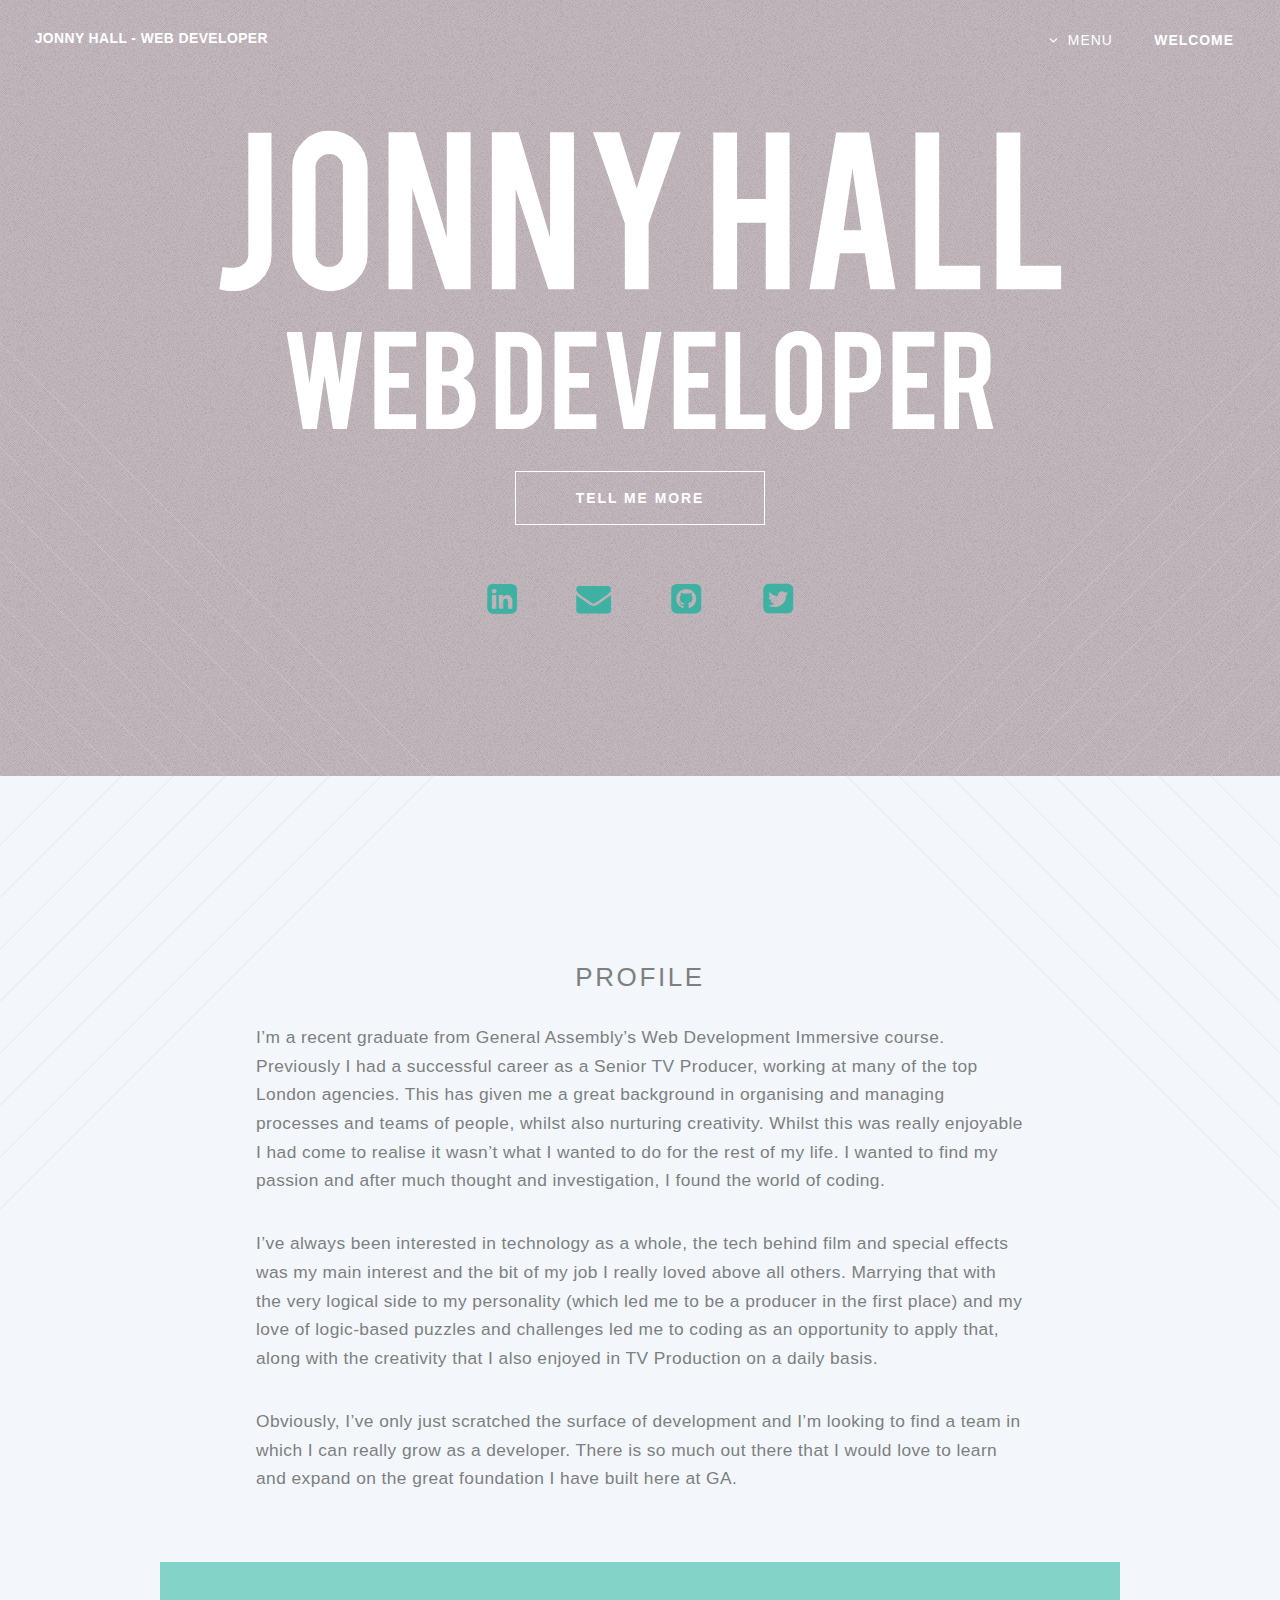
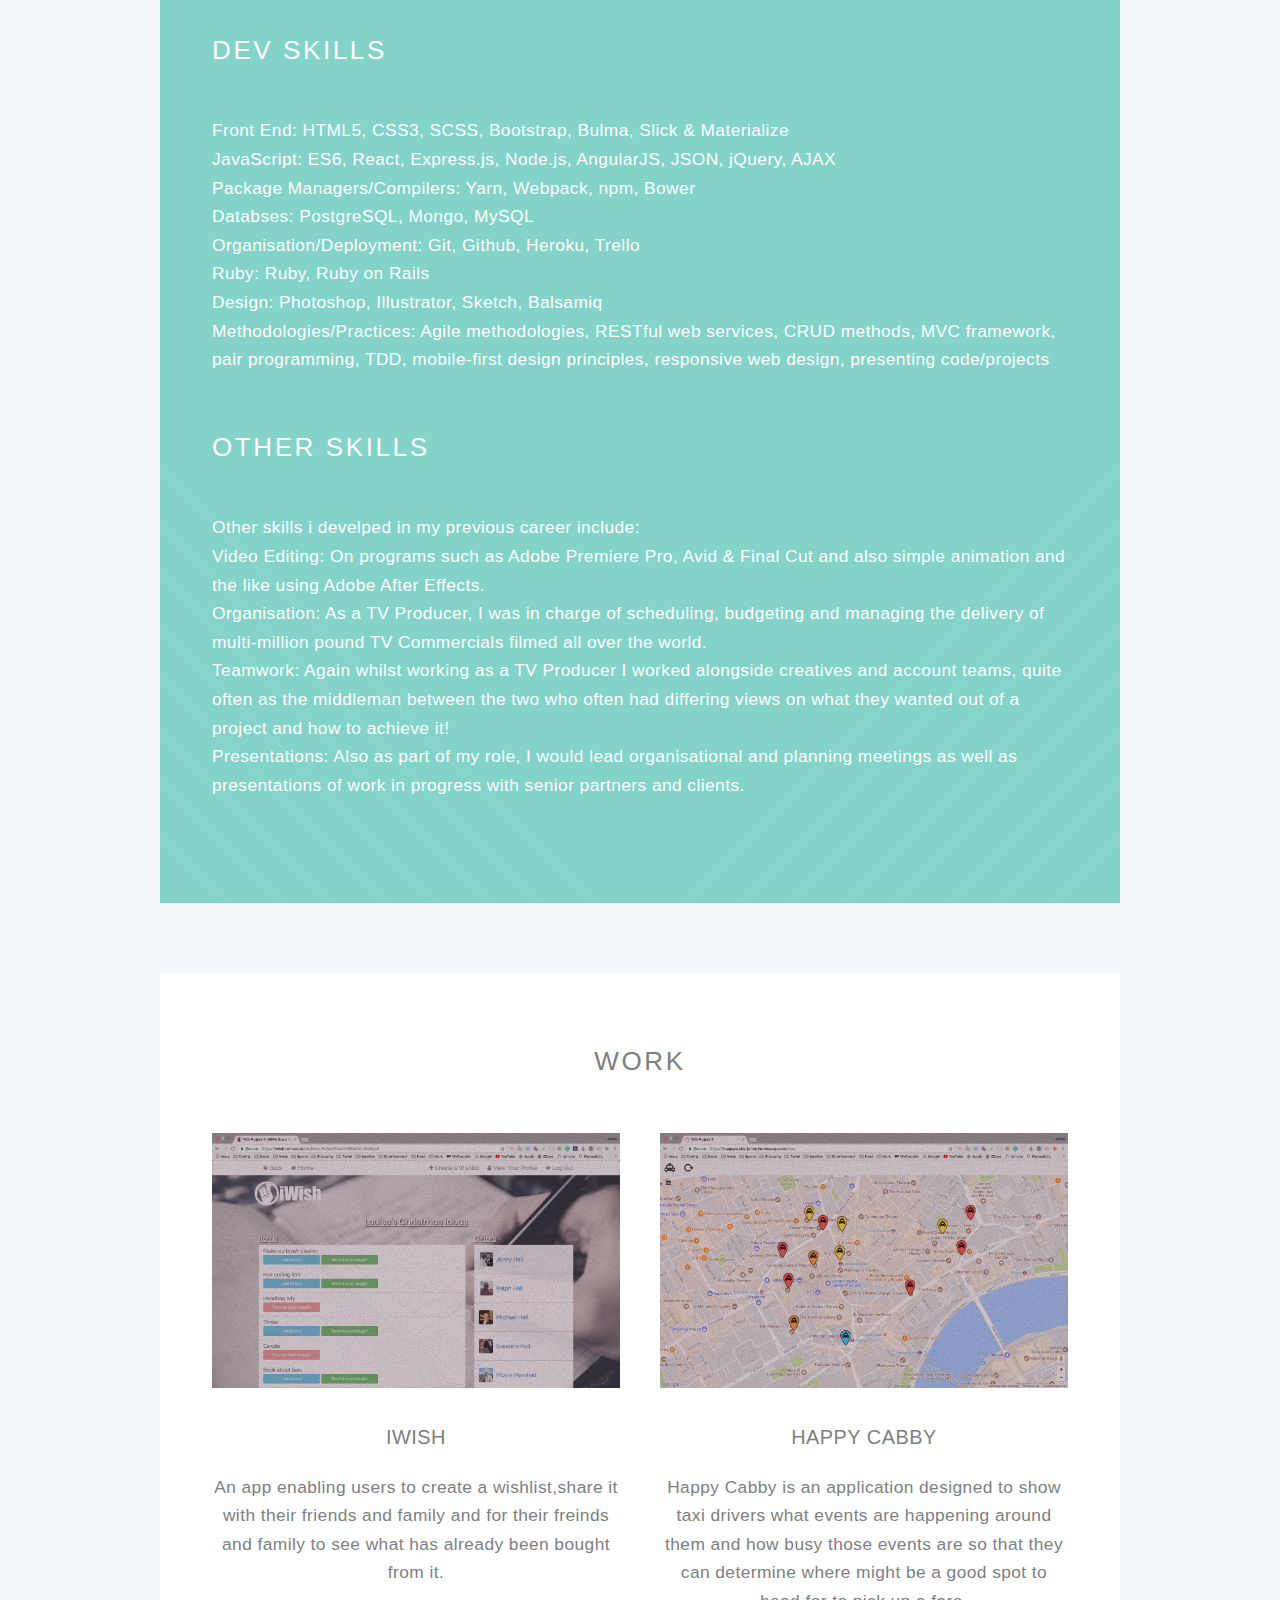
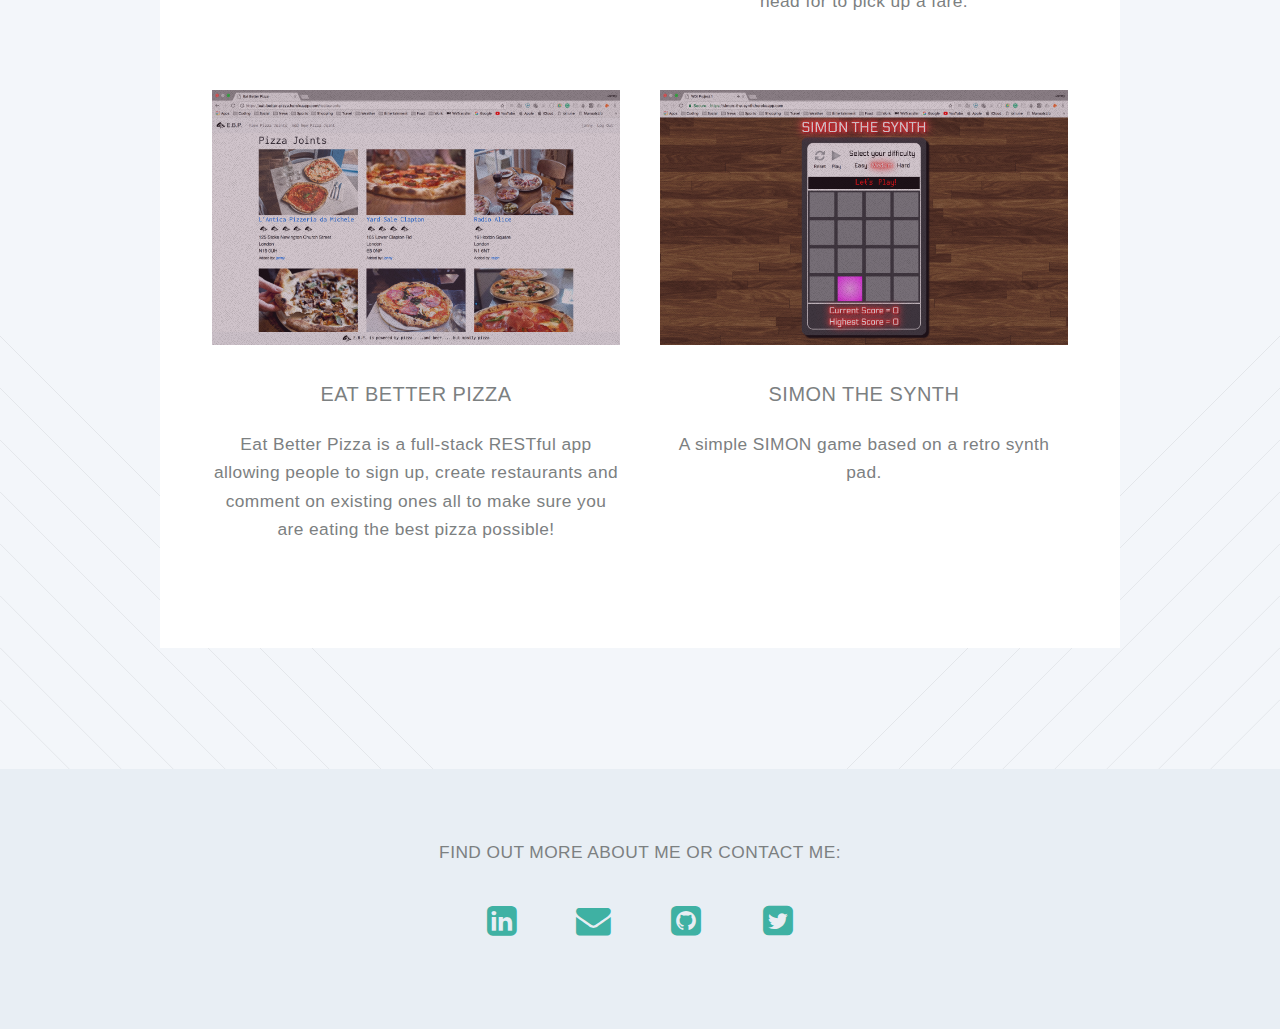
==== index.html @ 56ab61a9 "updated text about simon game" ====
<!DOCTYPE HTML>
<!--
	Twenty by HTML5 UP
	html5up.net | @ajlkn
	Free for personal and commercial use under the CCA 3.0 license (html5up.net/license)
-->
<html>
	<head>
		<title>JWLH PORTFOLIO</title>
		<meta charset="utf-8" />
		<meta name="viewport" content="width=device-width, initial-scale=1" />
		<!--[if lte IE 8]><script src="assets/js/ie/html5shiv.js"></script><![endif]-->
		<link rel="stylesheet" href="assets/css/main.css" />
		<!--[if lte IE 8]><link rel="stylesheet" href="assets/css/ie8.css" /><![endif]-->
		<!--[if lte IE 9]><link rel="stylesheet" href="assets/css/ie9.css" /><![endif]-->
    <!-- Scripts -->
    <script src="assets/js/jquery.min.js"></script>
    <script src="assets/js/jquery.dropotron.min.js"></script>
    <script src="assets/js/jquery.scrolly.min.js"></script>
    <script src="assets/js/jquery.scrollgress.min.js"></script>
    <script src="assets/js/skel.min.js"></script>
    <script src="assets/js/util.js"></script>
    <!--[if lte IE 8]><script src="assets/js/ie/respond.min.js"></script><![endif]-->
    <script src="assets/js/main.js"></script>
	</head>
	<body class="index">
		<div id="page-wrapper">

				<header id="header" class="alt">
					<h1 id="logo"><a href="index.html">Jonny Hall - Web Developer</a></h1>
					<nav id="nav">
						<ul>

							<li class="submenu">
								<a href="#">Menu</a>
								<ul>
                  <li><a href="#about" class="scrolly">Profile</a></li>
                  <li><a href="#skills" class="scrolly">Skills</a></li>

									<li class="submenu">
										<a href="#work" class="scrolly">Work</a>
										<ul>
                      <li><a href="left-sidebar.html">Simon The Synth</a></li>
    									<li><a href="right-sidebar.html">Eat Better Pizza</a></li>
    									<li><a href="no-sidebar.html">Happy Cabby</a></li>
    									<li><a href="contact.html">iWish</a></li>
										</ul>
									</li>
                  <li><a href="#footer" class="scrolly">Contact Me</a></li>
								</ul>
							</li>
							<li class="current"><a href="index.html">Welcome</a></li>
						</ul>
					</nav>
				</header>

				<section id="banner">

          <img class="logo"src="images/logo.svg" alt="" />

          <ul class="buttons vertical">
            <li><a href="#main" class="button scrolly">Tell Me More</a></li>
          </ul>

          <ul class="icons">
            <li><a href="http://www.linkedin.com/in/jwlhall" target="_blank" class="icon circle fa-linkedin-square"><span class="label">LinkedIn</span></a></li>
            <li><a href="mailto:jonnyhall@me.com" target="_blank" class="icon circle fa-envelope"><span class="label">Email</span></a></li>
            <li><a href="https://github.com/jwlh" target="_blank" class="icon circle fa-github-square"><span class="label">Github</span></a></li>
            <li><a href="https://twitter.com/jwlh" target="_blank" class="icon circle fa-twitter-square"><span class="label">Twitter</span></a></li>
          </ul>

				</section>

				<article id="main">

					<header id="about" class="special container">
						<h2>Profile</h2>

            <p>I’m a recent graduate from General Assembly’s Web Development Immersive course.</p>
            <p>Previously I had a successful career as a Senior TV Producer, working at many of the top London agencies. This has given me a great background in organising and managing processes and teams of people, whilst also nurturing creativity.  Whilst this was really enjoyable I had come to realise it wasn’t what I wanted to do for the rest of my life. I wanted to find my passion and after much thought and investigation, I found the world of coding.  </p>
            <p>I’ve always been interested in technology as a whole, the tech behind film and special effects was my main interest and the bit of my job I really loved above all others. Marrying that with the very logical side to my personality (which led me to be a producer in the first place) and my love of logic-based puzzles and challenges led me to coding as an opportunity to apply that, along with the creativity that I also enjoyed in TV Production on a daily basis.</p>
            <p>Obviously, I’ve only just scratched the surface of development and I’m looking to find a team in which I can really grow as a developer.  There is so much out there that I would love to learn and expand on the great foundation I have built here at GA.</p>

					</header>


						<section id="skills" class="wrapper style2 container special-alt">
							<div class="row 50%">
                <h2>Dev Skills</h2>
                <p>
                  <strong>Front End:</strong> HTML5, CSS3, SCSS, Bootstrap, Bulma, Slick & Materialize <br/>
                  <strong>JavaScript:</strong> ES6, React, Express.js, Node.js, AngularJS, JSON, jQuery, AJAX<br/>
                  <strong>Package Managers/Compilers:</strong> Yarn, Webpack, npm, Bower<br/>
                  <strong>Databses:</strong> PostgreSQL, Mongo, MySQL<br/>
                  <strong>Organisation/Deployment:</strong> Git, Github, Heroku, Trello<br/>
                  <strong>Ruby:</strong> Ruby, Ruby on Rails<br/>
                  <strong>Design:</strong> Photoshop, Illustrator, Sketch, Balsamiq<br/>
                  <strong>Methodologies/Practices:</strong> Agile methodologies, RESTful web services, CRUD methods, MVC framework, pair programming, TDD, mobile-first design principles, responsive web design, presenting code/projects<br/>
                </p>
                <h2>Other Skills</h2>
                <p>
                  Other skills i develped in my previous career include: <br/>
                  <strong>Video Editing:</strong> On programs such as Adobe Premiere Pro, Avid & Final Cut and also simple animation and the like using Adobe After Effects.<br/>
                  <strong>Organisation:</strong> As a TV Producer, I was in charge of scheduling, budgeting and managing the delivery of multi-million pound TV Commercials filmed all over the world.<br/>
                  <strong>Teamwork:</strong> Again whilst working as a TV Producer I worked alongside creatives and account teams, quite often as the middleman between the two who often had differing views on what they wanted out of a project and how to achieve it!<br/>
                  <strong>Presentations:</strong> Also as part of my role, I would lead organisational and planning meetings as well as presentations of work in progress with senior partners and clients.<br/>

                </p>
							</div>
						</section>

						<section id="work" class="wrapper style3 container special">

							<header class="major">
								<h2>Work</h2>
							</header>

							<div class="row">
								<div class="6u 12u(narrower)">

									<section>
										<a href="https://github.com/jwlh/WDI_PROJECT_4/blob/master/README.md" class="image featured"><img src="images/iWish.png" alt="" /></a>
										<header>
											<h3>iWish</h3>
										</header>
										<p>An app enabling users to create a wishlist,share it with their friends and family and for their freinds and family to see what has already been bought from it.</p>
									</section>

								</div>
								<div class="6u 12u(narrower)">

									<section>
										<a href="https://github.com/jwlh/WDI_GROUP_PROJECT/blob/master/README.md" class="image featured"><img src="images/Happy-Cabby.png" alt="" /></a>
										<header>
											<h3>Happy Cabby</h3>
										</header>
										<p>Happy Cabby is an application designed to show taxi drivers what events are happening around them and how busy those events are so that they can determine where might be a good spot to head for to pick up a fare.</p>
									</section>

								</div>
							</div>
							<div class="row">
								<div class="6u 12u(narrower)">

									<section>
										<a href="https://github.com/jwlh/WDI_PROJECT_2/blob/master/README.md" class="image featured"><img src="images/Eat-Better-Pizza.png" alt="" /></a>
										<header>
											<h3>Eat Better Pizza</h3>
										</header>
										<p>Eat Better Pizza is a full-stack RESTful app allowing people to sign up, create restaurants and comment on existing ones all to make sure you are eating the best pizza possible!</p>
									</section>

								</div>
								<div class="6u 12u(narrower)">

									<section>
										<a href="https://github.com/jwlh/WDI_PROJECT_1/blob/master/README.md" class="image featured"><img src="images/Simon-The-Synth.png" alt="" /></a>
										<header>
											<h3>Simon The Synth</h3>
										</header>
										<p>A simple SIMON game based on a retro synth pad.</p>
									</section>

								</div>
							</div>
						</section>

				</article>

				<footer id="footer">
          <h4>FInd out more about me or contact me: </h4>
					<ul class="icons">
						<li><a href="http://www.linkedin.com/in/jwlhall" target="_blank" class="icon circle fa-linkedin-square"><span class="label">LinkedIn</span></a></li>
						<li><a href="mailto:jonnyhall@me.com" target="_blank" class="icon circle fa-envelope"><span class="label">Email</span></a></li>
						<li><a href="https://github.com/jwlh" target="_blank" class="icon circle fa-github-square"><span class="label">Github</span></a></li>
            <li><a href="https://twitter.com/jwlh" target="_blank" class="icon circle fa-twitter-square"><span class="label">Twitter</span></a></li>
					</ul>

				</footer>

		</div>



	</body>
</html>
---- assets/css/main.css ----
@import url("font-awesome.min.css");
@import url("https://fonts.googleapis.com/css?family=Raleway");

/*
	Twenty by HTML5 UP
	html5up.net | @ajlkn
	Free for personal and commercial use under the CCA 3.0 license (html5up.net/license)
*/

/* Reset */

	html, body, div, span, applet, object, iframe, h1, h2, h3, h4, h5, h6, p, blockquote, pre, a, abbr, acronym, address, big, cite, code, del, dfn, em, img, ins, kbd, q, s, samp, small, strike, strong, sub, sup, tt, var, b, u, i, center, dl, dt, dd, ol, ul, li, fieldset, form, label, legend, table, caption, tbody, tfoot, thead, tr, th, td, article, aside, canvas, details, embed, figure, figcaption, footer, header, hgroup, menu, nav, output, ruby, section, summary, time, mark, audio, video {
		margin: 0;
		padding: 0;
		border: 0;
		font-size: 100%;
		font: inherit;
		vertical-align: baseline;
	}

	article, aside, details, figcaption, figure, footer, header, hgroup, menu, nav, section {
		display: block;
	}

	body {
		line-height: 1;
	}

	ol, ul {
		list-style: none;
	}

	blockquote, q {
		quotes: none;
	}

	blockquote:before, blockquote:after, q:before, q:after {
		content: '';
		content: none;
	}

	table {
		border-collapse: collapse;
		border-spacing: 0;
	}

	body {
		-webkit-text-size-adjust: none;
	}

/* Box Model */

	*, *:before, *:after {
		-moz-box-sizing: border-box;
		-webkit-box-sizing: border-box;
		box-sizing: border-box;
	}

/* Containers */

	.container {
		margin-left: auto;
		margin-right: auto;
	}

	.container.\31 25\25 {
		width: 100%;
		max-width: 1750px;
		min-width: 1400px;
	}

	.container.\37 5\25 {
		width: 1050px;
	}

	.container.\35 0\25 {
		width: 700px;
	}

	.container.\32 5\25 {
		width: 350px;
	}

	.container {
		width: 1400px;
	}

	@media screen and (max-width: 1680px) {

		.container.\31 25\25 {
			width: 100%;
			max-width: 1500px;
			min-width: 1200px;
		}

		.container.\37 5\25 {
			width: 900px;
		}

		.container.\35 0\25 {
			width: 600px;
		}

		.container.\32 5\25 {
			width: 300px;
		}

		.container {
			width: 1200px;
		}

	}

	@media screen and (max-width: 1280px) {

		.container.\31 25\25 {
			width: 100%;
			max-width: 1200px;
			min-width: 960px;
		}

		.container.\37 5\25 {
			width: 720px;
		}

		.container.\35 0\25 {
			width: 480px;
		}

		.container.\32 5\25 {
			width: 240px;
		}

		.container {
			width: 960px;
		}

	}

	@media screen and (max-width: 980px) {

		.container.\31 25\25 {
			width: 100%;
			max-width: 118.75%;
			min-width: 95%;
		}

		.container.\37 5\25 {
			width: 71.25%;
		}

		.container.\35 0\25 {
			width: 47.5%;
		}

		.container.\32 5\25 {
			width: 23.75%;
		}

		.container {
			width: 95%;
		}

	}

	@media screen and (max-width: 840px) {

		.container.\31 25\25 {
			width: 100%;
			max-width: 118.75%;
			min-width: 95%;
		}

		.container.\37 5\25 {
			width: 71.25%;
		}

		.container.\35 0\25 {
			width: 47.5%;
		}

		.container.\32 5\25 {
			width: 23.75%;
		}

		.container {
			width: 95% !important;
		}

	}

	@media screen and (max-width: 736px) {

		.container.\31 25\25 {
			width: 100%;
			max-width: 125%;
			min-width: 100%;
		}

		.container.\37 5\25 {
			width: 75%;
		}

		.container.\35 0\25 {
			width: 50%;
		}

		.container.\32 5\25 {
			width: 25%;
		}

		.container {
			width: 100% !important;
		}

	}

/* Grid */

	.row {
		border-bottom: solid 1px transparent;
		-moz-box-sizing: border-box;
		-webkit-box-sizing: border-box;
		box-sizing: border-box;
	}

	.row > * {
		float: left;
		-moz-box-sizing: border-box;
		-webkit-box-sizing: border-box;
		box-sizing: border-box;
	}

	.row:after, .row:before {
		content: '';
		display: block;
		clear: both;
		height: 0;
	}

	.row.uniform > * > :first-child {
		margin-top: 0;
	}

	.row.uniform > * > :last-child {
		margin-bottom: 0;
	}

	.row.\30 \25 > * {
		padding: 0px 0 0 0px;
	}

	.row.\30 \25 {
		margin: 0px 0 -1px 0px;
	}

	.row.uniform.\30 \25 > * {
		padding: 0px 0 0 0px;
	}

	.row.uniform.\30 \25 {
		margin: 0px 0 -1px 0px;
	}

	.row > * {
		padding: 50px 0 0 50px;
	}

	.row {
		margin: -50px 0 -1px -50px;
	}

	.row.uniform > * {
		padding: 50px 0 0 50px;
	}

	.row.uniform {
		margin: -50px 0 -1px -50px;
	}

	.row.\32 00\25 > * {
		padding: 100px 0 0 100px;
	}

	.row.\32 00\25 {
		margin: -100px 0 -1px -100px;
	}

	.row.uniform.\32 00\25 > * {
		padding: 100px 0 0 100px;
	}

	.row.uniform.\32 00\25 {
		margin: -100px 0 -1px -100px;
	}

	.row.\31 50\25 > * {
		padding: 75px 0 0 75px;
	}

	.row.\31 50\25 {
		margin: -75px 0 -1px -75px;
	}

	.row.uniform.\31 50\25 > * {
		padding: 75px 0 0 75px;
	}

	.row.uniform.\31 50\25 {
		margin: -75px 0 -1px -75px;
	}

	.row.\35 0\25 > * {
		padding: 25px 0 0 25px;
	}

	.row.\35 0\25 {
		margin: -25px 0 -1px -25px;
	}

	.row.uniform.\35 0\25 > * {
		padding: 25px 0 0 25px;
	}

	.row.uniform.\35 0\25 {
		margin: -25px 0 -1px -25px;
	}

	.row.\32 5\25 > * {
		padding: 12.5px 0 0 12.5px;
	}

	.row.\32 5\25 {
		margin: -12.5px 0 -1px -12.5px;
	}

	.row.uniform.\32 5\25 > * {
		padding: 12.5px 0 0 12.5px;
	}

	.row.uniform.\32 5\25 {
		margin: -12.5px 0 -1px -12.5px;
	}

	.\31 2u, .\31 2u\24 {
		width: 100%;
		clear: none;
		margin-left: 0;
	}

	.\31 1u, .\31 1u\24 {
		width: 91.6666666667%;
		clear: none;
		margin-left: 0;
	}

	.\31 0u, .\31 0u\24 {
		width: 83.3333333333%;
		clear: none;
		margin-left: 0;
	}

	.\39 u, .\39 u\24 {
		width: 75%;
		clear: none;
		margin-left: 0;
	}

	.\38 u, .\38 u\24 {
		width: 66.6666666667%;
		clear: none;
		margin-left: 0;
	}

	.\37 u, .\37 u\24 {
		width: 58.3333333333%;
		clear: none;
		margin-left: 0;
	}

	.\36 u, .\36 u\24 {
		width: 50%;
		clear: none;
		margin-left: 0;
	}

	.\35 u, .\35 u\24 {
		width: 41.6666666667%;
		clear: none;
		margin-left: 0;
	}

	.\34 u, .\34 u\24 {
		width: 33.3333333333%;
		clear: none;
		margin-left: 0;
	}

	.\33 u, .\33 u\24 {
		width: 25%;
		clear: none;
		margin-left: 0;
	}

	.\32 u, .\32 u\24 {
		width: 16.6666666667%;
		clear: none;
		margin-left: 0;
	}

	.\31 u, .\31 u\24 {
		width: 8.3333333333%;
		clear: none;
		margin-left: 0;
	}

	.\31 2u\24 + *,
	.\31 1u\24 + *,
	.\31 0u\24 + *,
	.\39 u\24 + *,
	.\38 u\24 + *,
	.\37 u\24 + *,
	.\36 u\24 + *,
	.\35 u\24 + *,
	.\34 u\24 + *,
	.\33 u\24 + *,
	.\32 u\24 + *,
	.\31 u\24 + * {
		clear: left;
	}

	.\-11u {
		margin-left: 91.66667%;
	}

	.\-10u {
		margin-left: 83.33333%;
	}

	.\-9u {
		margin-left: 75%;
	}

	.\-8u {
		margin-left: 66.66667%;
	}

	.\-7u {
		margin-left: 58.33333%;
	}

	.\-6u {
		margin-left: 50%;
	}

	.\-5u {
		margin-left: 41.66667%;
	}

	.\-4u {
		margin-left: 33.33333%;
	}

	.\-3u {
		margin-left: 25%;
	}

	.\-2u {
		margin-left: 16.66667%;
	}

	.\-1u {
		margin-left: 8.33333%;
	}

	@media screen and (max-width: 1680px) {

		.row > * {
			padding: 40px 0 0 40px;
		}

		.row {
			margin: -40px 0 -1px -40px;
		}

		.row.uniform > * {
			padding: 40px 0 0 40px;
		}

		.row.uniform {
			margin: -40px 0 -1px -40px;
		}

		.row.\32 00\25 > * {
			padding: 80px 0 0 80px;
		}

		.row.\32 00\25 {
			margin: -80px 0 -1px -80px;
		}

		.row.uniform.\32 00\25 > * {
			padding: 80px 0 0 80px;
		}

		.row.uniform.\32 00\25 {
			margin: -80px 0 -1px -80px;
		}

		.row.\31 50\25 > * {
			padding: 60px 0 0 60px;
		}

		.row.\31 50\25 {
			margin: -60px 0 -1px -60px;
		}

		.row.uniform.\31 50\25 > * {
			padding: 60px 0 0 60px;
		}

		.row.uniform.\31 50\25 {
			margin: -60px 0 -1px -60px;
		}

		.row.\35 0\25 > * {
			padding: 20px 0 0 20px;
		}

		.row.\35 0\25 {
			margin: -20px 0 -1px -20px;
		}

		.row.uniform.\35 0\25 > * {
			padding: 20px 0 0 20px;
		}

		.row.uniform.\35 0\25 {
			margin: -20px 0 -1px -20px;
		}

		.row.\32 5\25 > * {
			padding: 10px 0 0 10px;
		}

		.row.\32 5\25 {
			margin: -10px 0 -1px -10px;
		}

		.row.uniform.\32 5\25 > * {
			padding: 10px 0 0 10px;
		}

		.row.uniform.\32 5\25 {
			margin: -10px 0 -1px -10px;
		}

		.\31 2u\28wide\29, .\31 2u\24\28wide\29 {
			width: 100%;
			clear: none;
			margin-left: 0;
		}

		.\31 1u\28wide\29, .\31 1u\24\28wide\29 {
			width: 91.6666666667%;
			clear: none;
			margin-left: 0;
		}

		.\31 0u\28wide\29, .\31 0u\24\28wide\29 {
			width: 83.3333333333%;
			clear: none;
			margin-left: 0;
		}

		.\39 u\28wide\29, .\39 u\24\28wide\29 {
			width: 75%;
			clear: none;
			margin-left: 0;
		}

		.\38 u\28wide\29, .\38 u\24\28wide\29 {
			width: 66.6666666667%;
			clear: none;
			margin-left: 0;
		}

		.\37 u\28wide\29, .\37 u\24\28wide\29 {
			width: 58.3333333333%;
			clear: none;
			margin-left: 0;
		}

		.\36 u\28wide\29, .\36 u\24\28wide\29 {
			width: 50%;
			clear: none;
			margin-left: 0;
		}

		.\35 u\28wide\29, .\35 u\24\28wide\29 {
			width: 41.6666666667%;
			clear: none;
			margin-left: 0;
		}

		.\34 u\28wide\29, .\34 u\24\28wide\29 {
			width: 33.3333333333%;
			clear: none;
			margin-left: 0;
		}

		.\33 u\28wide\29, .\33 u\24\28wide\29 {
			width: 25%;
			clear: none;
			margin-left: 0;
		}

		.\32 u\28wide\29, .\32 u\24\28wide\29 {
			width: 16.6666666667%;
			clear: none;
			margin-left: 0;
		}

		.\31 u\28wide\29, .\31 u\24\28wide\29 {
			width: 8.3333333333%;
			clear: none;
			margin-left: 0;
		}

		.\31 2u\24\28wide\29 + *,
		.\31 1u\24\28wide\29 + *,
		.\31 0u\24\28wide\29 + *,
		.\39 u\24\28wide\29 + *,
		.\38 u\24\28wide\29 + *,
		.\37 u\24\28wide\29 + *,
		.\36 u\24\28wide\29 + *,
		.\35 u\24\28wide\29 + *,
		.\34 u\24\28wide\29 + *,
		.\33 u\24\28wide\29 + *,
		.\32 u\24\28wide\29 + *,
		.\31 u\24\28wide\29 + * {
			clear: left;
		}

		.\-11u\28wide\29 {
			margin-left: 91.66667%;
		}

		.\-10u\28wide\29 {
			margin-left: 83.33333%;
		}

		.\-9u\28wide\29 {
			margin-left: 75%;
		}

		.\-8u\28wide\29 {
			margin-left: 66.66667%;
		}

		.\-7u\28wide\29 {
			margin-left: 58.33333%;
		}

		.\-6u\28wide\29 {
			margin-left: 50%;
		}

		.\-5u\28wide\29 {
			margin-left: 41.66667%;
		}

		.\-4u\28wide\29 {
			margin-left: 33.33333%;
		}

		.\-3u\28wide\29 {
			margin-left: 25%;
		}

		.\-2u\28wide\29 {
			margin-left: 16.66667%;
		}

		.\-1u\28wide\29 {
			margin-left: 8.33333%;
		}

	}

	@media screen and (max-width: 1280px) {

		.row > * {
			padding: 40px 0 0 40px;
		}

		.row {
			margin: -40px 0 -1px -40px;
		}

		.row.uniform > * {
			padding: 40px 0 0 40px;
		}

		.row.uniform {
			margin: -40px 0 -1px -40px;
		}

		.row.\32 00\25 > * {
			padding: 80px 0 0 80px;
		}

		.row.\32 00\25 {
			margin: -80px 0 -1px -80px;
		}

		.row.uniform.\32 00\25 > * {
			padding: 80px 0 0 80px;
		}

		.row.uniform.\32 00\25 {
			margin: -80px 0 -1px -80px;
		}

		.row.\31 50\25 > * {
			padding: 60px 0 0 60px;
		}

		.row.\31 50\25 {
			margin: -60px 0 -1px -60px;
		}

		.row.uniform.\31 50\25 > * {
			padding: 60px 0 0 60px;
		}

		.row.uniform.\31 50\25 {
			margin: -60px 0 -1px -60px;
		}

		.row.\35 0\25 > * {
			padding: 20px 0 0 20px;
		}

		.row.\35 0\25 {
			margin: -20px 0 -1px -20px;
		}

		.row.uniform.\35 0\25 > * {
			padding: 20px 0 0 20px;
		}

		.row.uniform.\35 0\25 {
			margin: -20px 0 -1px -20px;
		}

		.row.\32 5\25 > * {
			padding: 10px 0 0 10px;
		}

		.row.\32 5\25 {
			margin: -10px 0 -1px -10px;
		}

		.row.uniform.\32 5\25 > * {
			padding: 10px 0 0 10px;
		}

		.row.uniform.\32 5\25 {
			margin: -10px 0 -1px -10px;
		}

		.\31 2u\28normal\29, .\31 2u\24\28normal\29 {
			width: 100%;
			clear: none;
			margin-left: 0;
		}

		.\31 1u\28normal\29, .\31 1u\24\28normal\29 {
			width: 91.6666666667%;
			clear: none;
			margin-left: 0;
		}

		.\31 0u\28normal\29, .\31 0u\24\28normal\29 {
			width: 83.3333333333%;
			clear: none;
			margin-left: 0;
		}

		.\39 u\28normal\29, .\39 u\24\28normal\29 {
			width: 75%;
			clear: none;
			margin-left: 0;
		}

		.\38 u\28normal\29, .\38 u\24\28normal\29 {
			width: 66.6666666667%;
			clear: none;
			margin-left: 0;
		}

		.\37 u\28normal\29, .\37 u\24\28normal\29 {
			width: 58.3333333333%;
			clear: none;
			margin-left: 0;
		}

		.\36 u\28normal\29, .\36 u\24\28normal\29 {
			width: 50%;
			clear: none;
			margin-left: 0;
		}

		.\35 u\28normal\29, .\35 u\24\28normal\29 {
			width: 41.6666666667%;
			clear: none;
			margin-left: 0;
		}

		.\34 u\28normal\29, .\34 u\24\28normal\29 {
			width: 33.3333333333%;
			clear: none;
			margin-left: 0;
		}

		.\33 u\28normal\29, .\33 u\24\28normal\29 {
			width: 25%;
			clear: none;
			margin-left: 0;
		}

		.\32 u\28normal\29, .\32 u\24\28normal\29 {
			width: 16.6666666667%;
			clear: none;
			margin-left: 0;
		}

		.\31 u\28normal\29, .\31 u\24\28normal\29 {
			width: 8.3333333333%;
			clear: none;
			margin-left: 0;
		}

		.\31 2u\24\28normal\29 + *,
		.\31 1u\24\28normal\29 + *,
		.\31 0u\24\28normal\29 + *,
		.\39 u\24\28normal\29 + *,
		.\38 u\24\28normal\29 + *,
		.\37 u\24\28normal\29 + *,
		.\36 u\24\28normal\29 + *,
		.\35 u\24\28normal\29 + *,
		.\34 u\24\28normal\29 + *,
		.\33 u\24\28normal\29 + *,
		.\32 u\24\28normal\29 + *,
		.\31 u\24\28normal\29 + * {
			clear: left;
		}

		.\-11u\28normal\29 {
			margin-left: 91.66667%;
		}

		.\-10u\28normal\29 {
			margin-left: 83.33333%;
		}

		.\-9u\28normal\29 {
			margin-left: 75%;
		}

		.\-8u\28normal\29 {
			margin-left: 66.66667%;
		}

		.\-7u\28normal\29 {
			margin-left: 58.33333%;
		}

		.\-6u\28normal\29 {
			margin-left: 50%;
		}

		.\-5u\28normal\29 {
			margin-left: 41.66667%;
		}

		.\-4u\28normal\29 {
			margin-left: 33.33333%;
		}

		.\-3u\28normal\29 {
			margin-left: 25%;
		}

		.\-2u\28normal\29 {
			margin-left: 16.66667%;
		}

		.\-1u\28normal\29 {
			margin-left: 8.33333%;
		}

	}

	@media screen and (max-width: 980px) {

		.row > * {
			padding: 30px 0 0 30px;
		}

		.row {
			margin: -30px 0 -1px -30px;
		}

		.row.uniform > * {
			padding: 30px 0 0 30px;
		}

		.row.uniform {
			margin: -30px 0 -1px -30px;
		}

		.row.\32 00\25 > * {
			padding: 60px 0 0 60px;
		}

		.row.\32 00\25 {
			margin: -60px 0 -1px -60px;
		}

		.row.uniform.\32 00\25 > * {
			padding: 60px 0 0 60px;
		}

		.row.uniform.\32 00\25 {
			margin: -60px 0 -1px -60px;
		}

		.row.\31 50\25 > * {
			padding: 45px 0 0 45px;
		}

		.row.\31 50\25 {
			margin: -45px 0 -1px -45px;
		}

		.row.uniform.\31 50\25 > * {
			padding: 45px 0 0 45px;
		}

		.row.uniform.\31 50\25 {
			margin: -45px 0 -1px -45px;
		}

		.row.\35 0\25 > * {
			padding: 15px 0 0 15px;
		}

		.row.\35 0\25 {
			margin: -15px 0 -1px -15px;
		}

		.row.uniform.\35 0\25 > * {
			padding: 15px 0 0 15px;
		}

		.row.uniform.\35 0\25 {
			margin: -15px 0 -1px -15px;
		}

		.row.\32 5\25 > * {
			padding: 7.5px 0 0 7.5px;
		}

		.row.\32 5\25 {
			margin: -7.5px 0 -1px -7.5px;
		}

		.row.uniform.\32 5\25 > * {
			padding: 7.5px 0 0 7.5px;
		}

		.row.uniform.\32 5\25 {
			margin: -7.5px 0 -1px -7.5px;
		}

		.\31 2u\28narrow\29, .\31 2u\24\28narrow\29 {
			width: 100%;
			clear: none;
			margin-left: 0;
		}

		.\31 1u\28narrow\29, .\31 1u\24\28narrow\29 {
			width: 91.6666666667%;
			clear: none;
			margin-left: 0;
		}

		.\31 0u\28narrow\29, .\31 0u\24\28narrow\29 {
			width: 83.3333333333%;
			clear: none;
			margin-left: 0;
		}

		.\39 u\28narrow\29, .\39 u\24\28narrow\29 {
			width: 75%;
			clear: none;
			margin-left: 0;
		}

		.\38 u\28narrow\29, .\38 u\24\28narrow\29 {
			width: 66.6666666667%;
			clear: none;
			margin-left: 0;
		}

		.\37 u\28narrow\29, .\37 u\24\28narrow\29 {
			width: 58.3333333333%;
			clear: none;
			margin-left: 0;
		}

		.\36 u\28narrow\29, .\36 u\24\28narrow\29 {
			width: 50%;
			clear: none;
			margin-left: 0;
		}

		.\35 u\28narrow\29, .\35 u\24\28narrow\29 {
			width: 41.6666666667%;
			clear: none;
			margin-left: 0;
		}

		.\34 u\28narrow\29, .\34 u\24\28narrow\29 {
			width: 33.3333333333%;
			clear: none;
			margin-left: 0;
		}

		.\33 u\28narrow\29, .\33 u\24\28narrow\29 {
			width: 25%;
			clear: none;
			margin-left: 0;
		}

		.\32 u\28narrow\29, .\32 u\24\28narrow\29 {
			width: 16.6666666667%;
			clear: none;
			margin-left: 0;
		}

		.\31 u\28narrow\29, .\31 u\24\28narrow\29 {
			width: 8.3333333333%;
			clear: none;
			margin-left: 0;
		}

		.\31 2u\24\28narrow\29 + *,
		.\31 1u\24\28narrow\29 + *,
		.\31 0u\24\28narrow\29 + *,
		.\39 u\24\28narrow\29 + *,
		.\38 u\24\28narrow\29 + *,
		.\37 u\24\28narrow\29 + *,
		.\36 u\24\28narrow\29 + *,
		.\35 u\24\28narrow\29 + *,
		.\34 u\24\28narrow\29 + *,
		.\33 u\24\28narrow\29 + *,
		.\32 u\24\28narrow\29 + *,
		.\31 u\24\28narrow\29 + * {
			clear: left;
		}

		.\-11u\28narrow\29 {
			margin-left: 91.66667%;
		}

		.\-10u\28narrow\29 {
			margin-left: 83.33333%;
		}

		.\-9u\28narrow\29 {
			margin-left: 75%;
		}

		.\-8u\28narrow\29 {
			margin-left: 66.66667%;
		}

		.\-7u\28narrow\29 {
			margin-left: 58.33333%;
		}

		.\-6u\28narrow\29 {
			margin-left: 50%;
		}

		.\-5u\28narrow\29 {
			margin-left: 41.66667%;
		}

		.\-4u\28narrow\29 {
			margin-left: 33.33333%;
		}

		.\-3u\28narrow\29 {
			margin-left: 25%;
		}

		.\-2u\28narrow\29 {
			margin-left: 16.66667%;
		}

		.\-1u\28narrow\29 {
			margin-left: 8.33333%;
		}

	}

	@media screen and (max-width: 840px) {

		.row > * {
			padding: 30px 0 0 30px;
		}

		.row {
			margin: -30px 0 -1px -30px;
		}

		.row.uniform > * {
			padding: 30px 0 0 30px;
		}

		.row.uniform {
			margin: -30px 0 -1px -30px;
		}

		.row.\32 00\25 > * {
			padding: 60px 0 0 60px;
		}

		.row.\32 00\25 {
			margin: -60px 0 -1px -60px;
		}

		.row.uniform.\32 00\25 > * {
			padding: 60px 0 0 60px;
		}

		.row.uniform.\32 00\25 {
			margin: -60px 0 -1px -60px;
		}

		.row.\31 50\25 > * {
			padding: 45px 0 0 45px;
		}

		.row.\31 50\25 {
			margin: -45px 0 -1px -45px;
		}

		.row.uniform.\31 50\25 > * {
			padding: 45px 0 0 45px;
		}

		.row.uniform.\31 50\25 {
			margin: -45px 0 -1px -45px;
		}

		.row.\35 0\25 > * {
			padding: 15px 0 0 15px;
		}

		.row.\35 0\25 {
			margin: -15px 0 -1px -15px;
		}

		.row.uniform.\35 0\25 > * {
			padding: 15px 0 0 15px;
		}

		.row.uniform.\35 0\25 {
			margin: -15px 0 -1px -15px;
		}

		.row.\32 5\25 > * {
			padding: 7.5px 0 0 7.5px;
		}

		.row.\32 5\25 {
			margin: -7.5px 0 -1px -7.5px;
		}

		.row.uniform.\32 5\25 > * {
			padding: 7.5px 0 0 7.5px;
		}

		.row.uniform.\32 5\25 {
			margin: -7.5px 0 -1px -7.5px;
		}

		.\31 2u\28narrower\29, .\31 2u\24\28narrower\29 {
			width: 100%;
			clear: none;
			margin-left: 0;
		}

		.\31 1u\28narrower\29, .\31 1u\24\28narrower\29 {
			width: 91.6666666667%;
			clear: none;
			margin-left: 0;
		}

		.\31 0u\28narrower\29, .\31 0u\24\28narrower\29 {
			width: 83.3333333333%;
			clear: none;
			margin-left: 0;
		}

		.\39 u\28narrower\29, .\39 u\24\28narrower\29 {
			width: 75%;
			clear: none;
			margin-left: 0;
		}

		.\38 u\28narrower\29, .\38 u\24\28narrower\29 {
			width: 66.6666666667%;
			clear: none;
			margin-left: 0;
		}

		.\37 u\28narrower\29, .\37 u\24\28narrower\29 {
			width: 58.3333333333%;
			clear: none;
			margin-left: 0;
		}

		.\36 u\28narrower\29, .\36 u\24\28narrower\29 {
			width: 50%;
			clear: none;
			margin-left: 0;
		}

		.\35 u\28narrower\29, .\35 u\24\28narrower\29 {
			width: 41.6666666667%;
			clear: none;
			margin-left: 0;
		}

		.\34 u\28narrower\29, .\34 u\24\28narrower\29 {
			width: 33.3333333333%;
			clear: none;
			margin-left: 0;
		}

		.\33 u\28narrower\29, .\33 u\24\28narrower\29 {
			width: 25%;
			clear: none;
			margin-left: 0;
		}

		.\32 u\28narrower\29, .\32 u\24\28narrower\29 {
			width: 16.6666666667%;
			clear: none;
			margin-left: 0;
		}

		.\31 u\28narrower\29, .\31 u\24\28narrower\29 {
			width: 8.3333333333%;
			clear: none;
			margin-left: 0;
		}

		.\31 2u\24\28narrower\29 + *,
		.\31 1u\24\28narrower\29 + *,
		.\31 0u\24\28narrower\29 + *,
		.\39 u\24\28narrower\29 + *,
		.\38 u\24\28narrower\29 + *,
		.\37 u\24\28narrower\29 + *,
		.\36 u\24\28narrower\29 + *,
		.\35 u\24\28narrower\29 + *,
		.\34 u\24\28narrower\29 + *,
		.\33 u\24\28narrower\29 + *,
		.\32 u\24\28narrower\29 + *,
		.\31 u\24\28narrower\29 + * {
			clear: left;
		}

		.\-11u\28narrower\29 {
			margin-left: 91.66667%;
		}

		.\-10u\28narrower\29 {
			margin-left: 83.33333%;
		}

		.\-9u\28narrower\29 {
			margin-left: 75%;
		}

		.\-8u\28narrower\29 {
			margin-left: 66.66667%;
		}

		.\-7u\28narrower\29 {
			margin-left: 58.33333%;
		}

		.\-6u\28narrower\29 {
			margin-left: 50%;
		}

		.\-5u\28narrower\29 {
			margin-left: 41.66667%;
		}

		.\-4u\28narrower\29 {
			margin-left: 33.33333%;
		}

		.\-3u\28narrower\29 {
			margin-left: 25%;
		}

		.\-2u\28narrower\29 {
			margin-left: 16.66667%;
		}

		.\-1u\28narrower\29 {
			margin-left: 8.33333%;
		}

	}

	@media screen and (max-width: 736px) {

		.row > * {
			padding: 30px 0 0 30px;
		}

		.row {
			margin: -30px 0 -1px -30px;
		}

		.row.uniform > * {
			padding: 30px 0 0 30px;
		}

		.row.uniform {
			margin: -30px 0 -1px -30px;
		}

		.row.\32 00\25 > * {
			padding: 60px 0 0 60px;
		}

		.row.\32 00\25 {
			margin: -60px 0 -1px -60px;
		}

		.row.uniform.\32 00\25 > * {
			padding: 60px 0 0 60px;
		}

		.row.uniform.\32 00\25 {
			margin: -60px 0 -1px -60px;
		}

		.row.\31 50\25 > * {
			padding: 45px 0 0 45px;
		}

		.row.\31 50\25 {
			margin: -45px 0 -1px -45px;
		}

		.row.uniform.\31 50\25 > * {
			padding: 45px 0 0 45px;
		}

		.row.uniform.\31 50\25 {
			margin: -45px 0 -1px -45px;
		}

		.row.\35 0\25 > * {
			padding: 15px 0 0 15px;
		}

		.row.\35 0\25 {
			margin: -15px 0 -1px -15px;
		}

		.row.uniform.\35 0\25 > * {
			padding: 15px 0 0 15px;
		}

		.row.uniform.\35 0\25 {
			margin: -15px 0 -1px -15px;
		}

		.row.\32 5\25 > * {
			padding: 7.5px 0 0 7.5px;
		}

		.row.\32 5\25 {
			margin: -7.5px 0 -1px -7.5px;
		}

		.row.uniform.\32 5\25 > * {
			padding: 7.5px 0 0 7.5px;
		}

		.row.uniform.\32 5\25 {
			margin: -7.5px 0 -1px -7.5px;
		}

		.\31 2u\28mobile\29, .\31 2u\24\28mobile\29 {
			width: 100%;
			clear: none;
			margin-left: 0;
		}

		.\31 1u\28mobile\29, .\31 1u\24\28mobile\29 {
			width: 91.6666666667%;
			clear: none;
			margin-left: 0;
		}

		.\31 0u\28mobile\29, .\31 0u\24\28mobile\29 {
			width: 83.3333333333%;
			clear: none;
			margin-left: 0;
		}

		.\39 u\28mobile\29, .\39 u\24\28mobile\29 {
			width: 75%;
			clear: none;
			margin-left: 0;
		}

		.\38 u\28mobile\29, .\38 u\24\28mobile\29 {
			width: 66.6666666667%;
			clear: none;
			margin-left: 0;
		}

		.\37 u\28mobile\29, .\37 u\24\28mobile\29 {
			width: 58.3333333333%;
			clear: none;
			margin-left: 0;
		}

		.\36 u\28mobile\29, .\36 u\24\28mobile\29 {
			width: 50%;
			clear: none;
			margin-left: 0;
		}

		.\35 u\28mobile\29, .\35 u\24\28mobile\29 {
			width: 41.6666666667%;
			clear: none;
			margin-left: 0;
		}

		.\34 u\28mobile\29, .\34 u\24\28mobile\29 {
			width: 33.3333333333%;
			clear: none;
			margin-left: 0;
		}

		.\33 u\28mobile\29, .\33 u\24\28mobile\29 {
			width: 25%;
			clear: none;
			margin-left: 0;
		}

		.\32 u\28mobile\29, .\32 u\24\28mobile\29 {
			width: 16.6666666667%;
			clear: none;
			margin-left: 0;
		}

		.\31 u\28mobile\29, .\31 u\24\28mobile\29 {
			width: 8.3333333333%;
			clear: none;
			margin-left: 0;
		}

		.\31 2u\24\28mobile\29 + *,
		.\31 1u\24\28mobile\29 + *,
		.\31 0u\24\28mobile\29 + *,
		.\39 u\24\28mobile\29 + *,
		.\38 u\24\28mobile\29 + *,
		.\37 u\24\28mobile\29 + *,
		.\36 u\24\28mobile\29 + *,
		.\35 u\24\28mobile\29 + *,
		.\34 u\24\28mobile\29 + *,
		.\33 u\24\28mobile\29 + *,
		.\32 u\24\28mobile\29 + *,
		.\31 u\24\28mobile\29 + * {
			clear: left;
		}

		.\-11u\28mobile\29 {
			margin-left: 91.66667%;
		}

		.\-10u\28mobile\29 {
			margin-left: 83.33333%;
		}

		.\-9u\28mobile\29 {
			margin-left: 75%;
		}

		.\-8u\28mobile\29 {
			margin-left: 66.66667%;
		}

		.\-7u\28mobile\29 {
			margin-left: 58.33333%;
		}

		.\-6u\28mobile\29 {
			margin-left: 50%;
		}

		.\-5u\28mobile\29 {
			margin-left: 41.66667%;
		}

		.\-4u\28mobile\29 {
			margin-left: 33.33333%;
		}

		.\-3u\28mobile\29 {
			margin-left: 25%;
		}

		.\-2u\28mobile\29 {
			margin-left: 16.66667%;
		}

		.\-1u\28mobile\29 {
			margin-left: 8.33333%;
		}

	}

/* Basic */

	body {
		background: #f3f6fa;
	}

		body.is-loading *, body.is-loading *:before, body.is-loading *:after {
			-moz-animation: none !important;
			-webkit-animation: none !important;
			-ms-animation: none !important;
			animation: none !important;
			-moz-transition: none !important;
			-webkit-transition: none !important;
			-ms-transition: none !important;
			transition: none !important;
		}

	body, input, select, textarea {
		color: #7c8081;
		font-family: 'Lato', sans-serif;
		font-size: 15pt;
		font-weight: 300;
		letter-spacing: 0.025em;
		line-height: 1.75em;
	}

	a {
		-moz-transition: color 0.2s ease-in-out, border-color 0.2s ease-in-out, background-color 0.2s ease-in-out;
		-webkit-transition: color 0.2s ease-in-out, border-color 0.2s ease-in-out, background-color 0.2s ease-in-out;
		-ms-transition: color 0.2s ease-in-out, border-color 0.2s ease-in-out, background-color 0.2s ease-in-out;
		transition: color 0.2s ease-in-out, border-color 0.2s ease-in-out, background-color 0.2s ease-in-out;
		color: #3fb1a3;
		text-decoration: none;
		border-bottom: dotted 1px;
	}

		a:hover {
			border-bottom-color: transparent;
		}

	strong, b {
		font-weight: 400;
	}

	p, ul, ol, dl, table, blockquote {
		margin: 0 0 2em 0;
	}

	h1, h2, h3, h4, h5, h6 {
		color: inherit;
		font-weight: 300;
		line-height: 1.75em;
		margin-bottom: 1em;
		text-transform: uppercase;
	}

		h1 a, h2 a, h3 a, h4 a, h5 a, h6 a {
			color: inherit;
			text-decoration: none;
			border: 0;
		}

	h2 {
		font-size: 1.5em;
		letter-spacing: 0.1em;
	}

	h3 {
		font-size: 1.15em;
		letter-spacing: 0.025em;
	}

	sub {
		font-size: 0.8em;
		position: relative;
		top: 0.5em;
	}

	sup {
		font-size: 0.8em;
		position: relative;
		top: -0.5em;
	}

	hr {
		border-top: solid 1px rgba(124, 128, 129, 0.2);
		border: 0;
		margin-bottom: 1.5em;
	}

	blockquote {
		border-left: solid 0.5em rgba(124, 128, 129, 0.2);
		font-style: italic;
		padding: 1em 0 1em 2em;
	}

/* Section/Article */

	section.special, article.special {
		text-align: center;
	}

	header.major {
		padding-bottom: 2em;
	}

	header.special {
		margin-bottom: 5em;
		padding-top: 7em;
		position: relative;
		text-align: center;
	}



		header.special:before {
			left: 0;
		}

		header.special:after {
			right: 0;
		}

		header.special h2 {
			margin-bottom: 0;
		}

		header.special h2 + p {
			margin-bottom: 0;
			padding-top: 1.5em;
  		}

    header.special p {
      text-align: left;
      margin-left: 10%;
      margin-right: 10%;
    }


		header.special .icon {
			cursor: default;
			height: 7em;
			left: 0;
			position: absolute;
			text-align: center;
			top: 1em;
			width: 100%;
		}

			header.special .icon:before {
				font-size: 3.5em;
				opacity: 0.35;
			}

	footer > :last-child {
		margin-bottom: 0;
	}

	footer.major {
		padding-top: 3em;
	}

/* Form */

	input[type="text"],
	input[type="password"],
	input[type="email"],
	textarea {
		-moz-transition: background-color 0.2s ease-in-out, border-color 0.2s ease-in-out;
		-webkit-transition: background-color 0.2s ease-in-out, border-color 0.2s ease-in-out;
		-ms-transition: background-color 0.2s ease-in-out, border-color 0.2s ease-in-out;
		transition: background-color 0.2s ease-in-out, border-color 0.2s ease-in-out;
		-moz-appearance: none;
		-webkit-appearance: none;
		-ms-appearance: none;
		appearance: none;
		background: none;
		border: solid 1px rgba(124, 128, 129, 0.2);
		color: inherit;
		display: block;
		padding: 0.75em;
		text-decoration: none;
		width: 100%;
		outline: 0;
	}

		input[type="text"]:focus,
		input[type="password"]:focus,
		input[type="email"]:focus,
		textarea:focus {
			border-color: #83d3c9;
		}

	input[type="text"],
	input[type="password"],
	input[type="email"] {
		line-height: 1em;
	}

	::-webkit-input-placeholder {
		color: inherit;
		opacity: 0.5;
		position: relative;
		top: 3px;
	}

	:-moz-placeholder {
		color: inherit;
		opacity: 0.5;
	}

	::-moz-placeholder {
		color: inherit;
		opacity: 0.5;
	}

	:-ms-input-placeholder {
		color: inherit;
		opacity: 0.5;
	}

	.formerize-placeholder {
		color: rgba(124, 128, 129, 0.5) !important;
	}

/* Image */

	.image {
		border: 0;
		position: relative;
	}

		.image:before {
			background: url("images/overlay.png");
			content: '';
			height: 100%;
			left: 0;
			position: absolute;
			top: 0;
			width: 100%;
		}

		.image.fit {
			display: block;
		}

			.image.fit img {
				display: block;
				width: 100%;
			}

		.image.featured {
			display: block;
			margin: 0 0 2em 0;
		}

			.image.featured img {
				display: block;
				width: 100%;
			}

/* Icon */

	.icon {
		text-decoration: none;
		position: relative;
	}

		.icon:before {
			-moz-osx-font-smoothing: grayscale;
			-webkit-font-smoothing: antialiased;
			font-family: FontAwesome;
			font-style: normal;
			font-weight: normal;
			text-transform: none !important;
		}

		.icon.circle {
			-moz-transition: all 0.2s ease-in-out;
			-webkit-transition: all 0.2s ease-in-out;
			-ms-transition: all 0.2s ease-in-out;
			transition: all 0.2s ease-in-out;
			border: 0;
			border-radius: 100%;
			display: inline-block;
			font-size: 2em;
			height: 2.25em;
			left: 0;
			line-height: 2.25em;
			text-align: center;
			text-decoration: none;
			top: 0;
			width: 2.25em;
		}

			.icon.circle:hover {
				top: -0.2em;
			}

			.icon.circle.fa-twitter {
				background: #70aecd;
				color: #fff;
			}

				.icon.circle.fa-twitter:hover {
					background: #7fb7d2;
				}

			.icon.circle.fa-facebook {
				background: #7490c3;
				color: #fff;
			}

				.icon.circle.fa-facebook:hover {
					background: #829bc9;
				}

			.icon.circle.fa-google-plus {
				background: #db6b67;
				color: #fff;
			}

				.icon.circle.fa-google-plus:hover {
					background: #df7b77;
				}

			.icon.circle.fa-github {
				background: #dcad8b;
				color: #fff;
			}

				.icon.circle.fa-github:hover {
					background: #e1b89b;
				}

			.icon.circle.fa-dribbble {
				background: #da83ae;
				color: #fff;
			}

				.icon.circle.fa-dribbble:hover {
					background: #df93b8;
				}

		.icon.featured {
			cursor: default;
			display: block;
			margin: 0 0 1.5em 0;
			opacity: 0.35;
			text-align: center;
		}

			.icon.featured:before {
				font-size: 5em;
				line-height: 1em;
			}

		.icon > .label {
			display: none;
		}

/* List */

	ol.default {
		list-style: decimal;
		padding-left: 1.25em;
	}

		ol.default li {
			padding-left: 0.25em;
		}

	ul.default {
		list-style: disc;
		padding-left: 1em;
	}

		ul.default li {
			padding-left: 0.5em;
		}

	ul.icons {
		cursor: default;
	}

		ul.icons li {
			display: inline-block;
			line-height: 1em;
			padding-left: 0.5em;
		}

			ul.icons li:first-child {
				padding-left: 0;
			}

	ul.featured-icons {
		cursor: default;
		margin: -0.75em 0 0 0;
		opacity: 0.35;
		overflow: hidden;
		position: relative;
	}

		ul.featured-icons li {
			display: block;
			float: left;
			text-align: center;
			width: 50%;
		}

			ul.featured-icons li .icon {
				display: inline-block;
				font-size: 6.25em;
				height: 1.25em;
				line-height: 1.25em;
				width: 1em;
			}

	ul.buttons {
		cursor: default;
	}

		ul.buttons:last-child {
			margin-bottom: 0;
		}

		ul.buttons li {
			display: inline-block;
			padding: 0 0 0 1.5em;
		}

			ul.buttons li:first-child {
				padding: 0;
			}

		ul.buttons.vertical li {
			display: block;
			padding: 1.5em 0 0 0;
		}

			ul.buttons.vertical li:first-child {
				padding: 0;
			}

/* Table */

	table {
		width: 100%;
	}

		table.default {
			width: 100%;
		}

			table.default tbody tr {
				border-bottom: solid 1px rgba(124, 128, 129, 0.2);
			}

			table.default td {
				padding: 0.5em 1em 0.5em 1em;
			}

			table.default th {
				font-weight: 400;
				padding: 0.5em 1em 0.5em 1em;
				text-align: left;
			}

			table.default thead {
				background: #7c8081;
				color: #fff;
			}

/* Button */

	input[type="button"],
	input[type="submit"],
	input[type="reset"],
	.button {
		-moz-appearance: none;
		-webkit-appearance: none;
		-ms-appearance: none;
		appearance: none;
		-moz-transition: color 0.2s ease-in-out, border-color 0.2s ease-in-out, background-color 0.2s ease-in-out;
		-webkit-transition: color 0.2s ease-in-out, border-color 0.2s ease-in-out, background-color 0.2s ease-in-out;
		-ms-transition: color 0.2s ease-in-out, border-color 0.2s ease-in-out, background-color 0.2s ease-in-out;
		transition: color 0.2s ease-in-out, border-color 0.2s ease-in-out, background-color 0.2s ease-in-out;
		background: none;
		border: solid 1px;
		color: inherit;
		cursor: pointer;
		display: inline-block;
		font-size: 0.8em;
		font-weight: 900;
		letter-spacing: 2px;
		min-width: 18em;
		padding: 0 0.75em;
		line-height: 3.75em;
		text-align: center;
		text-decoration: none;
		text-transform: uppercase;
	}

		input[type="button"]:hover,
		input[type="submit"]:hover,
		input[type="reset"]:hover,
		.button:hover {
			background: rgba(188, 202, 206, 0.15);
			border-color: inherit;
		}

		input[type="button"].special,
		input[type="submit"].special,
		input[type="reset"].special,
		.button.special {
			background: #83d3c9;
			border-color: #83d3c9;
			color: #fff !important;
		}

			input[type="button"].special:hover,
			input[type="submit"].special:hover,
			input[type="reset"].special:hover,
			.button.special:hover {
				background: #96dad1 !important;
				border-color: #96dad1 !important;
			}

		input[type="button"].fit,
		input[type="submit"].fit,
		input[type="reset"].fit,
		.button.fit {
			width: 100%;
		}

		input[type="button"].small,
		input[type="submit"].small,
		input[type="reset"].small,
		.button.small {
			font-size: 0.7em;
			min-width: 14em;
			padding: 0.5em 0;
		}

/* Wrapper */

	.wrapper {
		margin-bottom: 5em;
		padding: 5em;
	}

		.wrapper.style1 {
			padding: 0;
		}

		.wrapper.style2 {
			background-color: #83d3c9;
			background-image: url("images/light-bl.svg"), url("images/light-br.svg");
			background-position: bottom left, bottom right;
			background-repeat: no-repeat, no-repeat;
			background-size: 25em, 25em;
			color: #fff;
		}

			.wrapper.style2 .button:hover {
				background: rgba(255, 255, 255, 0.15) !important;
			}

			.wrapper.style2 .button.special {
				background: #fff;
				border-color: #fff;
				color: #83d3c9 !important;
			}

				.wrapper.style2 .button.special:hover {
					border-color: inherit !important;
					color: #fff !important;
				}

		.wrapper.style3 {
			background: #fff;
			color: inherit;
		}

		.wrapper.style4 {
			background: #fff;
			color: inherit;
			padding: 4em;
		}

/* Header */

	@-moz-keyframes reveal-header {
		0% {
			top: -5em;
		}

		100% {
			top: 0;
		}
	}

	@-webkit-keyframes reveal-header {
		0% {
			top: -5em;
		}

		100% {
			top: 0;
		}
	}

	@-ms-keyframes reveal-header {
		0% {
			top: -5em;
		}

		100% {
			top: 0;
		}
	}

	@keyframes reveal-header {
		0% {
			top: -5em;
		}

		100% {
			top: 0;
		}
	}

	#header {
		background: #fff;
		box-shadow: 0 1px 2px 0 rgba(0, 0, 0, 0.075);
		color: inherit;
		cursor: default;
		font-size: 0.8em;
		left: 0;
		padding: 1em 1.5em;
		position: fixed;
		top: 0;
		width: 100%;
		z-index: 10000;
	}

		#header h1 {
			font-weight: 900;
			margin: 0;
		}

			#header h1 span {
				font-weight: 300;
			}

		#header nav {
			letter-spacing: 0.075em;
			position: absolute;
			right: 1.5em;
			text-transform: uppercase;
			top: 0.75em;
		}

			#header nav ul li {
				display: inline-block;
				margin-left: 1.5em;
			}

				#header nav ul li > ul {
					display: none;
				}

				#header nav ul li a {
					border: solid 1px transparent;
					color: inherit;
					display: inline-block;
					line-height: 1em;
					padding: 0.6em 0.75em;
					text-decoration: none;
				}

				#header nav ul li input[type="button"],
				#header nav ul li input[type="submit"],
				#header nav ul li input[type="reset"],
				#header nav ul li .button {
					font-size: 1em;
					min-width: 0;
					width: auto;
				}

				#header nav ul li.submenu > a {
					text-decoration: none;
				}

					#header nav ul li.submenu > a:before {
						-moz-osx-font-smoothing: grayscale;
						-webkit-font-smoothing: antialiased;
						font-family: FontAwesome;
						font-style: normal;
						font-weight: normal;
						text-transform: none !important;
					}

					#header nav ul li.submenu > a:before {
						content: '\f107';
						margin-right: 0.65em;
					}

				#header nav ul li.active > a, #header nav ul li:hover > a {
					-moz-transition: all 0.2s ease-in-out;
					-webkit-transition: all 0.2s ease-in-out;
					-ms-transition: all 0.2s ease-in-out;
					transition: all 0.2s ease-in-out;
					background: rgba(188, 202, 206, 0.15);
				}

				#header nav ul li.current > a {
					font-weight: 900;
				}

		#header.reveal {
			-moz-animation: reveal-header 0.5s;
			-webkit-animation: reveal-header 0.5s;
			-ms-animation: reveal-header 0.5s;
			animation: reveal-header 0.5s;
		}

		#header.alt {
			-moz-animation: none;
			-webkit-animation: none;
			-ms-animation: none;
			animation: none;
			background: transparent;
			box-shadow: none;
			color: #fff;
			padding: 2em 2.5em;
			position: absolute;
		}

			#header.alt nav {
				right: 2.5em;
				top: 1.75em;
			}

				#header.alt nav ul li.active > a, #header.alt nav ul li:hover > a {
					border: solid 1px;
				}

/* Dropotron */

	.dropotron {
		background: #fff;
		box-shadow: 0 1px 2px 0 rgba(0, 0, 0, 0.075);
		line-height: 2.25em;
		min-width: 13em;
		padding: 1em 0;
		text-transform: uppercase;
		margin-top: calc(-1em + 1px);
	}

		.dropotron.level-0 {
			font-size: 0.7em;
			font-weight: 400;
			margin-top: 1.5em;
		}

			.dropotron.level-0:before {
				border-bottom: solid 0.5em #fff;
				border-left: solid 0.5em transparent;
				border-right: solid 0.5em transparent;
				content: '';
				left: 0.75em;
				position: absolute;
				top: -0.45em;
			}

		.dropotron > li {
			border-top: solid 1px rgba(124, 128, 129, 0.2);
		}

			.dropotron > li > a {
				-moz-transition: none;
				-webkit-transition: none;
				-ms-transition: none;
				transition: none;
				color: inherit;
				text-decoration: none;
				padding: 0 1em;
				border: 0;
			}

			.dropotron > li:hover > a {
				background: #83d3c9;
				color: #fff;
			}

			.dropotron > li:first-child {
				border-top: 0;
			}

/* Banner */

	@-moz-keyframes reveal-banner {
		0% {
			opacity: 0;
		}

		100% {
			opacity: 1;
		}
	}

	@-webkit-keyframes reveal-banner {
		0% {
			opacity: 0;
		}

		100% {
			opacity: 1;
		}
	}

	@-ms-keyframes reveal-banner {
		0% {
			opacity: 0;
		}

		100% {
			opacity: 1;
		}
	}

	@keyframes reveal-banner {
		0% {
			opacity: 0;
		}

		100% {
			opacity: 1;
		}
	}

	#banner {
		background-attachment: scroll, scroll, scroll, fixed;
		background-color: #645862;
		background-image: url("images/light-bl.svg"), url("images/light-br.svg"), url("images/overlay.png"), url("../../images/banner.jpg");
		background-position: bottom left, bottom right, top left, top center;
		background-repeat: no-repeat, no-repeat, repeat, no-repeat;
		background-size: 25em, 25em, auto, cover;
		color: #fff;
		cursor: default;
		padding: 6em 0;
		text-align: center;
	}

    #banner .logo {
      width: 70%;
    }

		#banner .inner {
			-moz-animation: reveal-banner 1s 0.25s ease-in-out;
			-webkit-animation: reveal-banner 1s 0.25s ease-in-out;
			-ms-animation: reveal-banner 1s 0.25s ease-in-out;
			animation: reveal-banner 1s 0.25s ease-in-out;
			-moz-animation-fill-mode: forwards;
			-webkit-animation-fill-mode: forwards;
			-ms-animation-fill-mode: forwards;
			animation-fill-mode: forwards;
			background: rgba(52, 27, 43, 0.5);
			color: #fff;
			display: inline-block;
			opacity: 0;
			padding: 3em;
			text-align: center;
		}

			#banner .inner header {
				display: inline-block;
				border-bottom: solid 2px;
				border-top: solid 2px;
				margin: 0 0 2em 0;
				padding: 3px 0 3px 0;
			}

				#banner .inner header h2 {
					border-bottom: solid 2px;
					border-top: solid 2px;
					font-size: 2.5em;
					font-weight: 900;
					letter-spacing: 0.2em;
					margin: 0;
					padding-left: 0.05em;
					position: relative;
					text-transform: uppercase;
				}

			#banner .inner p {
				letter-spacing: 0.1em;
				margin: 0;
				text-transform: uppercase;
			}

				#banner .inner p a {
					color: inherit;
					font-weight: 400;
					text-decoration: none;
				}

			#banner .inner footer {
				margin: 2em 0 0 0;
			}

/* Main */

	#main {
		background-image: url("images/dark-tl.svg"), url("images/dark-tr.svg"), url("images/dark-bl.svg"), url("images/dark-br.svg");
		background-position: top left, top right, bottom left, bottom right;
		background-repeat: no-repeat;
		background-size: 25em;
		padding: 7em 0;
	}



		#main > :last-child {
			margin-bottom: 0;
		}

		#main .sidebar section {
			border-top: solid 1px rgba(124, 128, 129, 0.2);
			margin: 3em 0 0 0;
			padding: 3em 0 0 0;
		}

			#main .sidebar section:first-child {
				border-top: 0;
				padding-top: 0;
				margin-top: 0;
			}


	body.index #main {
		padding-top: 5em;
	}

/* CTA */

	#cta {
		background-attachment: scroll, scroll, scroll, fixed;
		background-color: #645862;
		background-image: url("images/light-tl.svg"), url("images/light-tr.svg"), url("images/overlay.png"), url("../../images/banner.jpg");
		background-position: top left, top right, top left, bottom center;
		background-repeat: no-repeat, no-repeat, repeat, no-repeat;
		background-size: 25em, 25em, auto, cover;
		color: #fff;
		padding: 5em;
		text-align: center;
	}

		#cta header {
			margin-bottom: 2em;
		}

/* Footer */

	#footer {
		background: #E8EEF4;
		color: #7c8081;
		padding: 5em 5em 10em 5em;
		text-align: center;
	}

		#footer .copyright {
			font-size: 0.8em;
			line-height: 1em;
		}

			#footer .copyright a {
				color: inherit;
			}

			#footer .copyright li {
				display: inline-block;
				margin-left: 1em;
				padding-left: 1em;
				border-left: dotted 1px;
			}

				#footer .copyright li:first-child {
					margin: 0;
					padding: 0;
					border: 0;
				}

/* Wide */

	@media screen and (max-width: 1680px) {

		/* Basic */

			body, input, select, textarea {
				font-size: 14pt;
			}

		/* Section/Article */

			header.special {
				padding-top: 5.5em;
				margin-bottom: 4em;
			}

	}

/* Normal */

	@media screen and (max-width: 1280px) {

		/* Basic */

			body, input, select, textarea {
				font-size: 13pt;
				letter-spacing: 0.025em;
				line-height: 1.65em;
			}

			h1, h2, h3, h4, h5, h6 {
				line-height: 1.5em;
			}

		/* Section/Article */

			header.major {
				padding-bottom: 1.5em;
			}

			footer.major {
				padding-top: 2em;
			}

		/* Wrapper */

			.wrapper {
				margin-bottom: 4em;
				padding: 4em 3em;
			}

				.wrapper.style4 {
					padding: 3em;
				}

		/* Header */

			#header nav ul li {
				margin-left: 1em;
			}

		/* Banner */

			#banner {
				background-attachment: scroll;
			}

		/* CTA */

			#cta {
				padding: 4em;
				background-attachment: scroll;
			}

		/* Footer */

			#footer {
				padding: 4em;
			}

	}

/* Narrow */

	@media screen and (max-width: 980px) {

		/* Basic */

			body, input, select, textarea {
				font-size: 13pt;
				letter-spacing: 0.025em;
				line-height: 1.5em;
			}

		/* Section/Article */

			header br {
				display: none;
			}

			header.major {
				padding-bottom: 1em;
			}

			header.special {
				padding-left: 2.5em;
				padding-right: 2.5em;
			}

			footer.major {
				padding-top: 1.5em;
			}

		/* Wrapper */

			.wrapper {
				margin-bottom: 3em;
				padding: 3em 2.5em;
			}

				.wrapper.special br {
					display: none;
				}

				.wrapper.style1 {
					padding: 0 2.5em;
				}

				.wrapper.style2 {
					background-size: 15em;
				}

				.wrapper.style4 {
					padding: 2.5em;
				}

		/* Banner */

			#banner {
				background-size: 15em, 15em, auto, cover;
			}

		/* Main */

			#main {
				background-size: 15em;
			}

		/* CTA */

			#cta {
				background-size: 15em, 15em, auto, cover;
				padding: 3em;
			}

	}

/* Narrower */

	#navPanel, #navButton {
		display: none;
	}

	@media screen and (max-width: 840px) {

		/* Basic */

			html, body {
				overflow-x: hidden;
			}

			header.major {
				padding-bottom: 0.25em;
			}

			header.special {
				margin-bottom: 4em;
				padding-top: 5em;
			}

				header.special:before, header.special:after {
					width: 40%;
				}

				header.special h2 + p {
					padding-top: 1.25em;

				}

		/* Section/Article */

			section {
				margin: 1em 0 1em 0;
			}

				section:first-child {
					margin-top: 0;
				}

		/* Button */

			input[type="button"].small,
			input[type="submit"].small,
			input[type="reset"].small,
			.button.small {
				font-size: 0.8em;
				min-width: 18em;
				padding: 0.75em 0;
			}

		/* List */

			ul.featured-icons {
				margin: 0;
			}

				ul.featured-icons li {
					display: inline-block;
					float: none;
					width: auto;
				}

					ul.featured-icons li .icon {
						font-size: 4em;
						width: 1.25em;
					}

			ul.buttons li {
				display: block;
				padding: 1em 0 0 0;
			}

		/* Header */

			#header {
				display: none;
			}

		/* Banner */

			#banner {
				margin: 0;
			}

		/* Wrapper */

			.wrapper.special-alt {
				text-align: center;
			}

			.wrapper.style4 {
				padding-bottom: 3em;
			}

		/* Main */

			#main {
				padding: 5em 0;
			}

				#main .sidebar {
					border-top: solid 1px rgba(124, 128, 129, 0.1);
					padding-top: 3em;
				}

					#main .sidebar section {
						border-top: 0;
						padding-top: 0;
					}

			body.index #main {
				padding-top: 4.5em;
			}

		/* CTA */

			#cta {
				margin: 0;
			}

		/* Footer */

			#footer {
				padding: 4em 1.5em;
			}

		/* Off-Canvas Navigation */

			#page-wrapper {
				-moz-backface-visibility: hidden;
				-webkit-backface-visibility: hidden;
				-ms-backface-visibility: hidden;
				backface-visibility: hidden;
				-moz-transition: -moz-transform 0.5s ease;
				-webkit-transition: -webkit-transform 0.5s ease;
				-ms-transition: -ms-transform 0.5s ease;
				transition: transform 0.5s ease;
				padding-bottom: 1px;
			}

			#navButton {
				-moz-backface-visibility: hidden;
				-webkit-backface-visibility: hidden;
				-ms-backface-visibility: hidden;
				backface-visibility: hidden;
				-moz-transition: -moz-transform 0.5s ease;
				-webkit-transition: -webkit-transform 0.5s ease;
				-ms-transition: -ms-transform 0.5s ease;
				transition: transform 0.5s ease;
				display: block;
				height: 60px;
				left: 0;
				position: fixed;
				top: 0;
				width: 100%;
				z-index: 10001;
			}

				#navButton .toggle {
					text-decoration: none;
					height: 60px;
					left: 0;
					position: absolute;
					text-align: center;
					top: 0;
					width: 100%;
					border: 0;
					outline: 0;
				}

					#navButton .toggle:before {
						-moz-osx-font-smoothing: grayscale;
						-webkit-font-smoothing: antialiased;
						font-family: FontAwesome;
						font-style: normal;
						font-weight: normal;
						text-transform: none !important;
					}

					#navButton .toggle:before {
						color: #fff;
						content: '\f0c9';
						font-size: 1em;
						height: 40px;
						left: 10px;
						line-height: 40px;
						opacity: 0.5;
						position: absolute;
						top: 11px;
						width: 60px;
						z-index: 1;
					}

					#navButton .toggle:after {
						background: rgba(163, 169, 170, 0.75);
						border-radius: 2px;
						content: '';
						height: 40px;
						left: 10px;
						position: absolute;
						top: 10px;
						width: 60px;
					}

			#navPanel {
				-moz-backface-visibility: hidden;
				-webkit-backface-visibility: hidden;
				-ms-backface-visibility: hidden;
				backface-visibility: hidden;
				-moz-transform: translateX(-275px);
				-webkit-transform: translateX(-275px);
				-ms-transform: translateX(-275px);
				transform: translateX(-275px);
				-moz-transition: -moz-transform 0.5s ease;
				-webkit-transition: -webkit-transform 0.5s ease;
				-ms-transition: -ms-transform 0.5s ease;
				transition: transform 0.5s ease;
				display: block;
				height: 100%;
				left: 0;
				overflow-y: auto;
				position: fixed;
				top: 0;
				width: 275px;
				z-index: 10002;
				background: #1c2021;
				color: #fff;
				font-size: 0.8em;
				letter-spacing: 0.075em;
				text-transform: uppercase;
				padding: 0.25em 0.75em 1em 0.75em;
			}

				#navPanel .link {
					border: 0;
					border-top: solid 1px rgba(255, 255, 255, 0.05);
					color: inherit;
					display: block;
					height: 3em;
					line-height: 3em;
					opacity: 0.75;
					text-decoration: none;
				}

					#navPanel .link.depth-0 {
						font-weight: 900;
					}

					#navPanel .link:first-child {
						border-top: 0;
					}

				#navPanel .indent-1 {
					display: inline-block;
					width: 1em;
				}

				#navPanel .indent-2 {
					display: inline-block;
					width: 2em;
				}

				#navPanel .indent-3 {
					display: inline-block;
					width: 3em;
				}

				#navPanel .indent-4 {
					display: inline-block;
					width: 4em;
				}

				#navPanel .indent-5 {
					display: inline-block;
					width: 5em;
				}

			body.navPanel-visible #page-wrapper {
				-moz-transform: translateX(275px);
				-webkit-transform: translateX(275px);
				-ms-transform: translateX(275px);
				transform: translateX(275px);
			}

			body.navPanel-visible #navButton {
				-moz-transform: translateX(275px);
				-webkit-transform: translateX(275px);
				-ms-transform: translateX(275px);
				transform: translateX(275px);
			}

			body.navPanel-visible #navPanel {
				-moz-transform: translateX(0);
				-webkit-transform: translateX(0);
				-ms-transform: translateX(0);
				transform: translateX(0);
			}

	}

/* Mobile */

	@media screen and (max-width: 736px) {

		/* Basic */

			body {
				min-width: 320px;
			}

			h2 {
				font-size: 1.25em;
				letter-spacing: 0.1em;
			}

			h3 {
				font-size: 1em;
				letter-spacing: 0.025em;
			}

			p {
				text-align: justify;
			}

		/* Section/Article */

			header {
				text-align: center;
			}

				header.major {
					padding-bottom: 0;
				}

				header.special {
					margin-bottom: 3em;
					padding-left: 1.5em;
					padding-right: 1.5em;
				}

					header.special:before, header.special:after {
						width: 38%;
					}

					header.special .icon {
						font-size: 0.75em;
						top: 1.5em;
					}

				header p {
					text-align: center;
				}

			footer.major {
				padding-top: 0;
			}

		/* Icon */

			.icon.circle {
				font-size: 1em;
			}

		/* Button */

			input[type="button"],
			input[type="submit"],
			input[type="reset"],
			.button {
				max-width: 20em;
				width: 100%;
			}

				input[type="button"].fit,
				input[type="submit"].fit,
				input[type="reset"].fit,
				.button.fit {
					width: auto;
				}

		/* List */

			ul.icons li {
				padding-left: 0.25em;
			}

			ul.featured-icons li .icon {
				width: 1.1em;
			}

			ul.buttons {
				text-align: center;
			}

		/* Wrapper */

			.wrapper {
				margin-bottom: 2.5em;
				padding: 2.25em 1.5em;
			}

				.wrapper.special br {
					display: none;
				}

				.wrapper.style1 {
					padding: 0 1.5em;
				}

				.wrapper.style2 {
					background-size: 10em;
					padding: 2.25em 1.5em;
				}

				.wrapper.style4 {
					background-size: 10em;
					padding: 1.5em 1.5em 3em 1.5em;
				}

		/* Banner */

			#banner {
				background-size: 10em, 10em, auto, cover;
				padding: 6em 0;
			}

				#banner .inner {
					background: none;
					display: block;
					padding: 0 1.5em;
				}

					#banner .inner header h2 {
						font-size: 1.5em;
					}

					#banner .inner p {
						text-align: center;
					}

					#banner .inner br {
						display: none;
					}

		/* Main */

			#main {
				background-size: 10em;
				padding: 3.5em 0 2.5em 0;
			}

			body.index #main {
				padding: 2.5em 0 0 0;
			}

			body.contact #main {
				padding-bottom: 0;
			}

		/* CTA */

			#cta {
				background-size: 10em, 10em, auto, cover;
				padding: 3em 1.5em;
			}

		/* Footer */

			#footer {
				padding: 3em 1.5em;
			}

				#footer .copyright li {
					display: block;
					margin: 1em 0 0 0;
					padding: 0;
					border: 0;
				}

		/* Off-Canvas Navigation */

			#navButton .toggle:before {
				top: 8px;
				left: 8px;
				width: 50px;
				height: 34px;
				line-height: 34px;
			}

			#navButton .toggle:after {
				top: 8px;
				left: 8px;
				width: 50px;
				height: 34px;
			}

	}
---- assets/css/ie8.css ----
/*
	Twenty by HTML5 UP
	html5up.net | @ajlkn
	Free for personal and commercial use under the CCA 3.0 license (html5up.net/license)
*/

/* Section/Article */

	section > .last-child, section.last-child,
	article > .last-child,
	article.last-child {
		margin-bottom: 0;
	}

/* Banner */

	#banner {
		background-image: url("../../images/banner.jpg");
		background-repeat: no-repeat;
		background-size: cover;
		background-position: auto;
		-ms-behavior: url("assets/js/ie/backgroundsize.min.htc");
	}

		#banner .inner {
			background: #341b2b;
		}

/* CTA */

	#cta {
		background-image: url("../../images/banner.jpg");
		background-repeat: no-repeat;
		background-size: cover;
		background-position: auto;
		-ms-behavior: url("assets/js/ie/backgroundsize.min.htc");
	}
---- assets/css/ie9.css ----
/*
	Twenty by HTML5 UP
	html5up.net | @ajlkn
	Free for personal and commercial use under the CCA 3.0 license (html5up.net/license)
*/

/* Banner */

	#banner .inner {
		opacity: 1.0;
	}
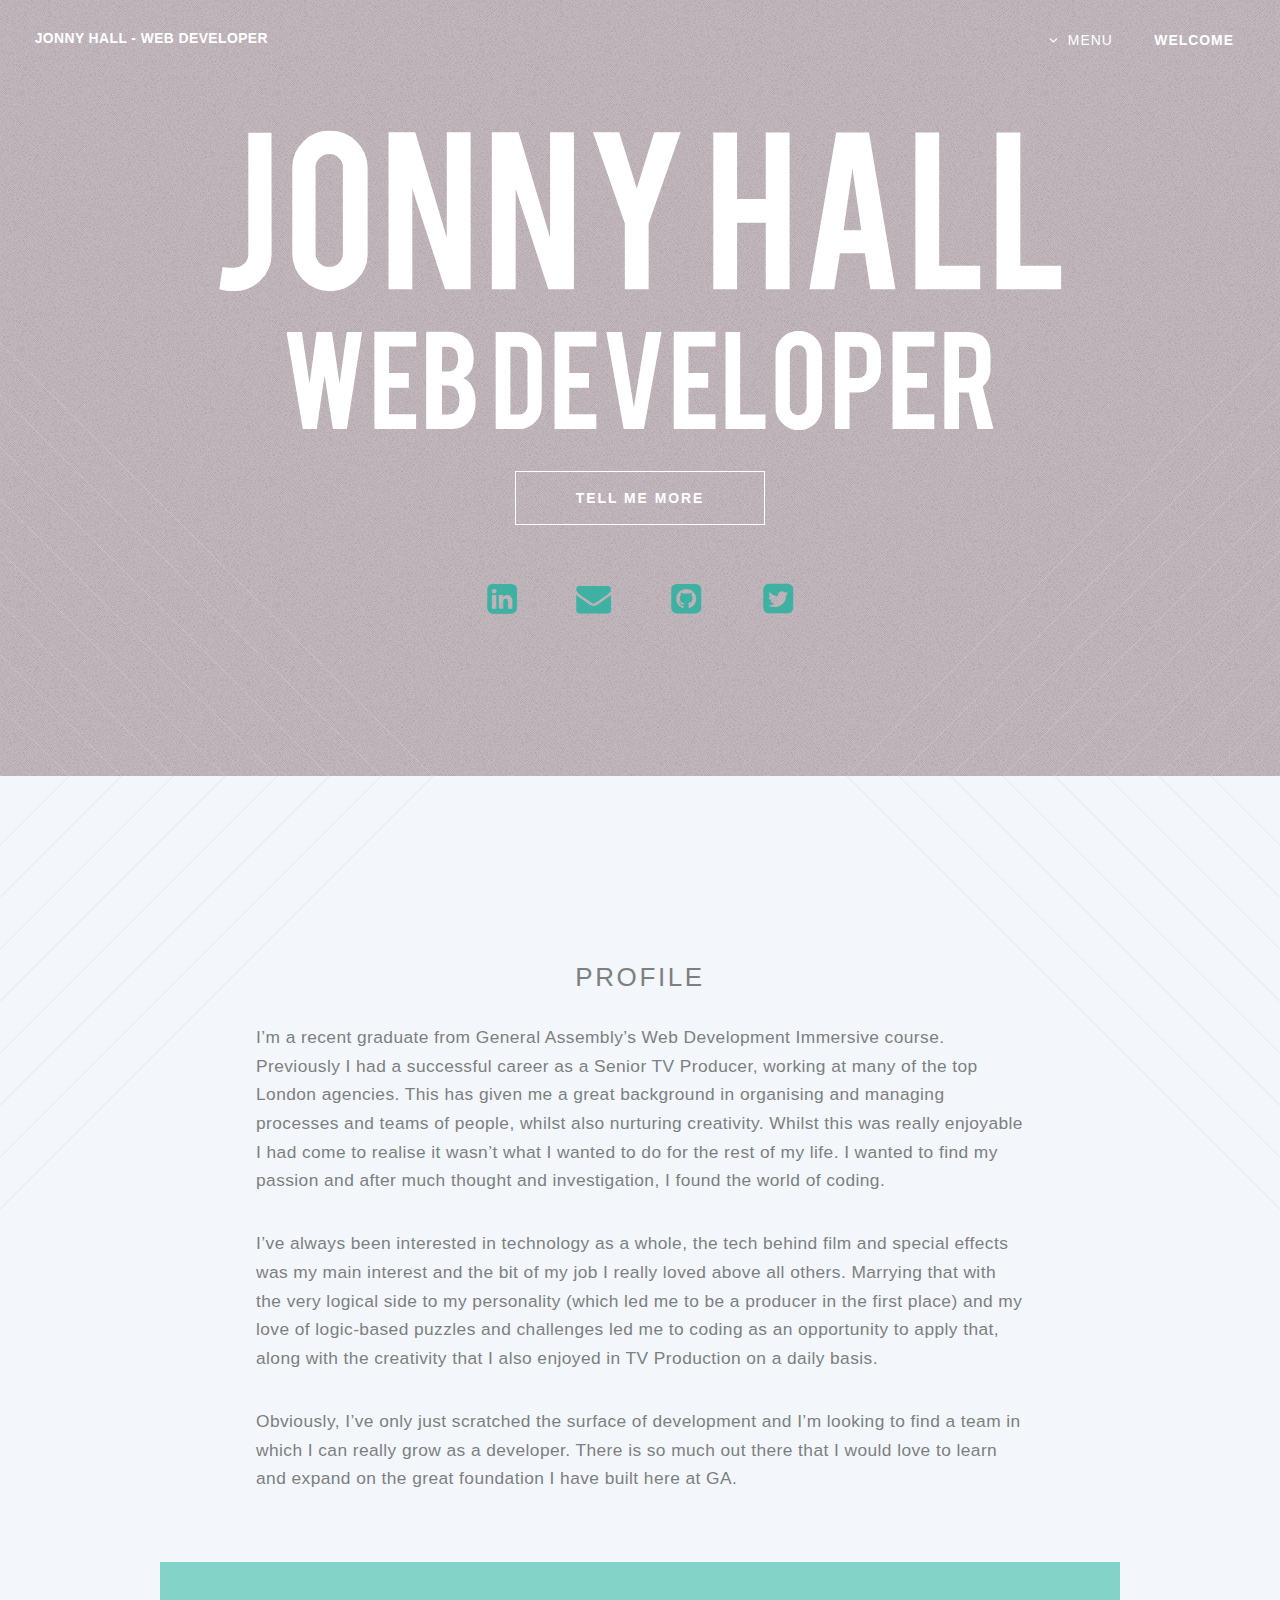
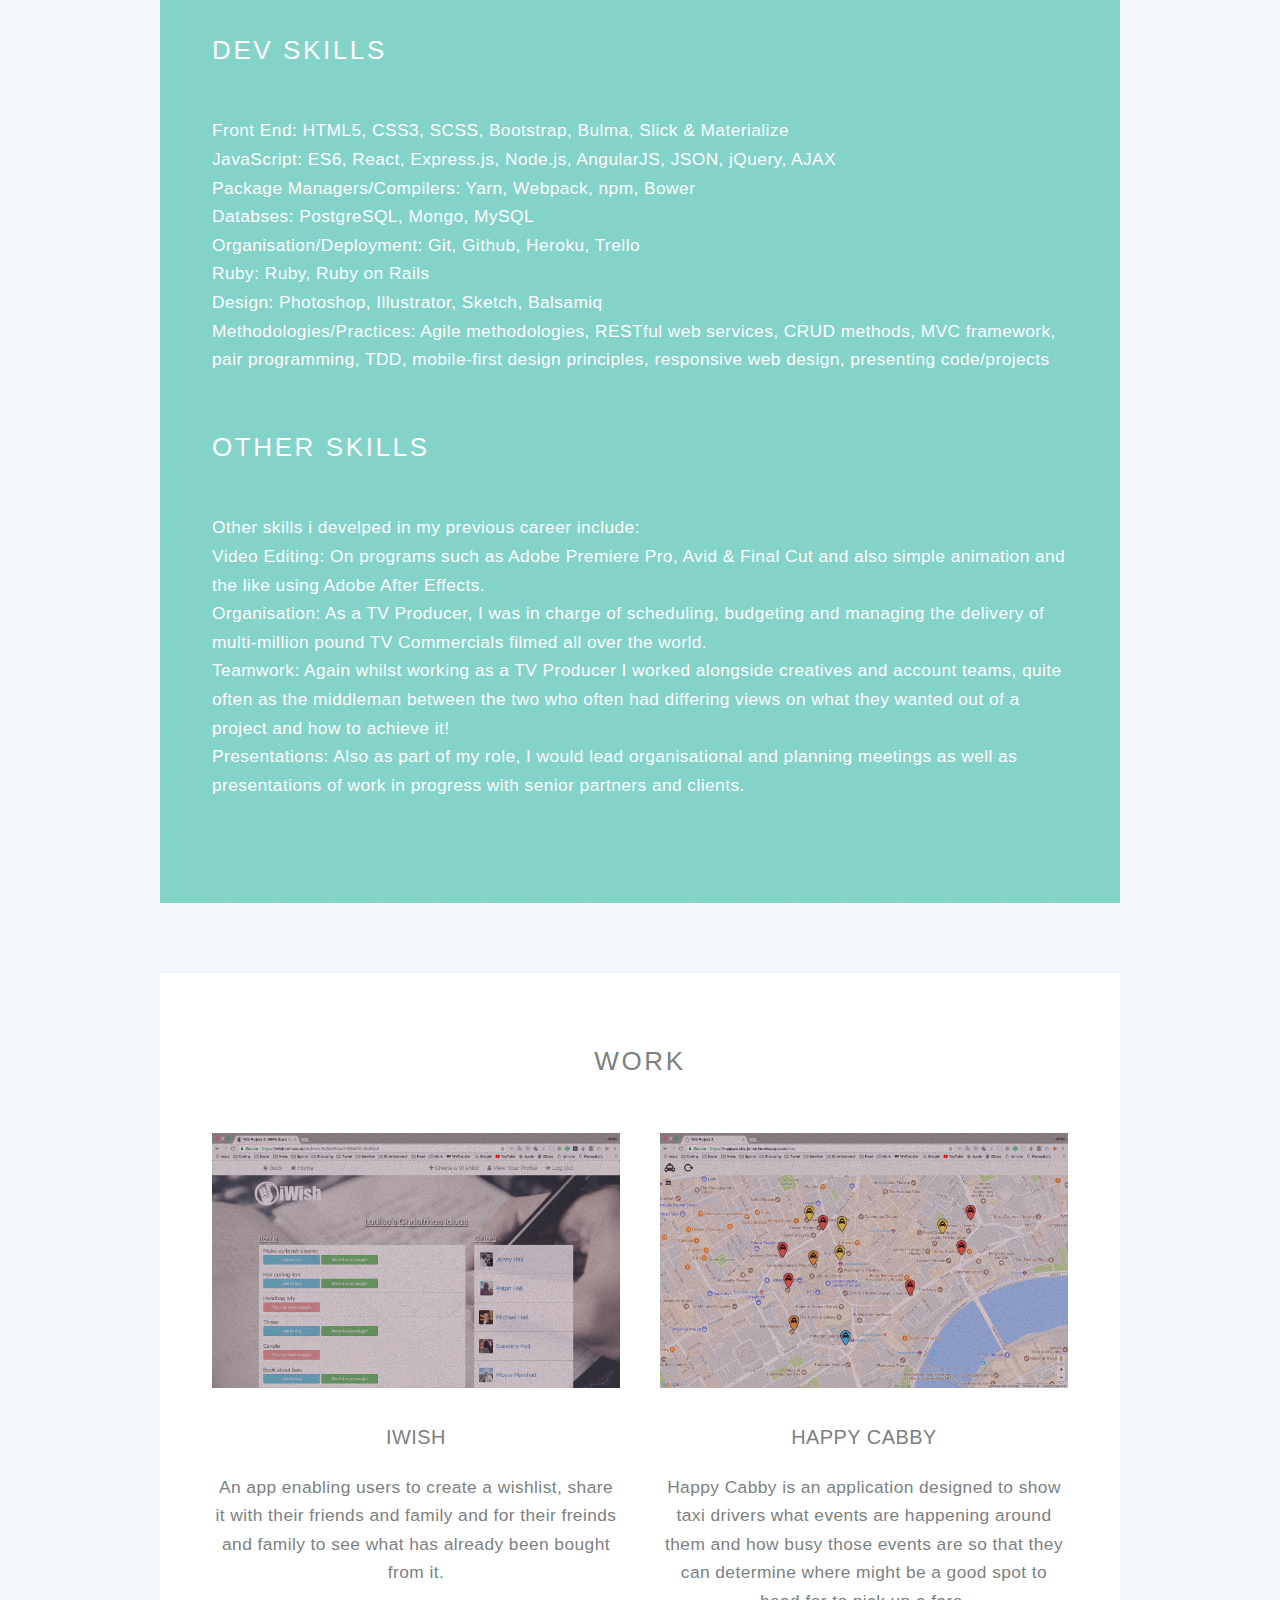
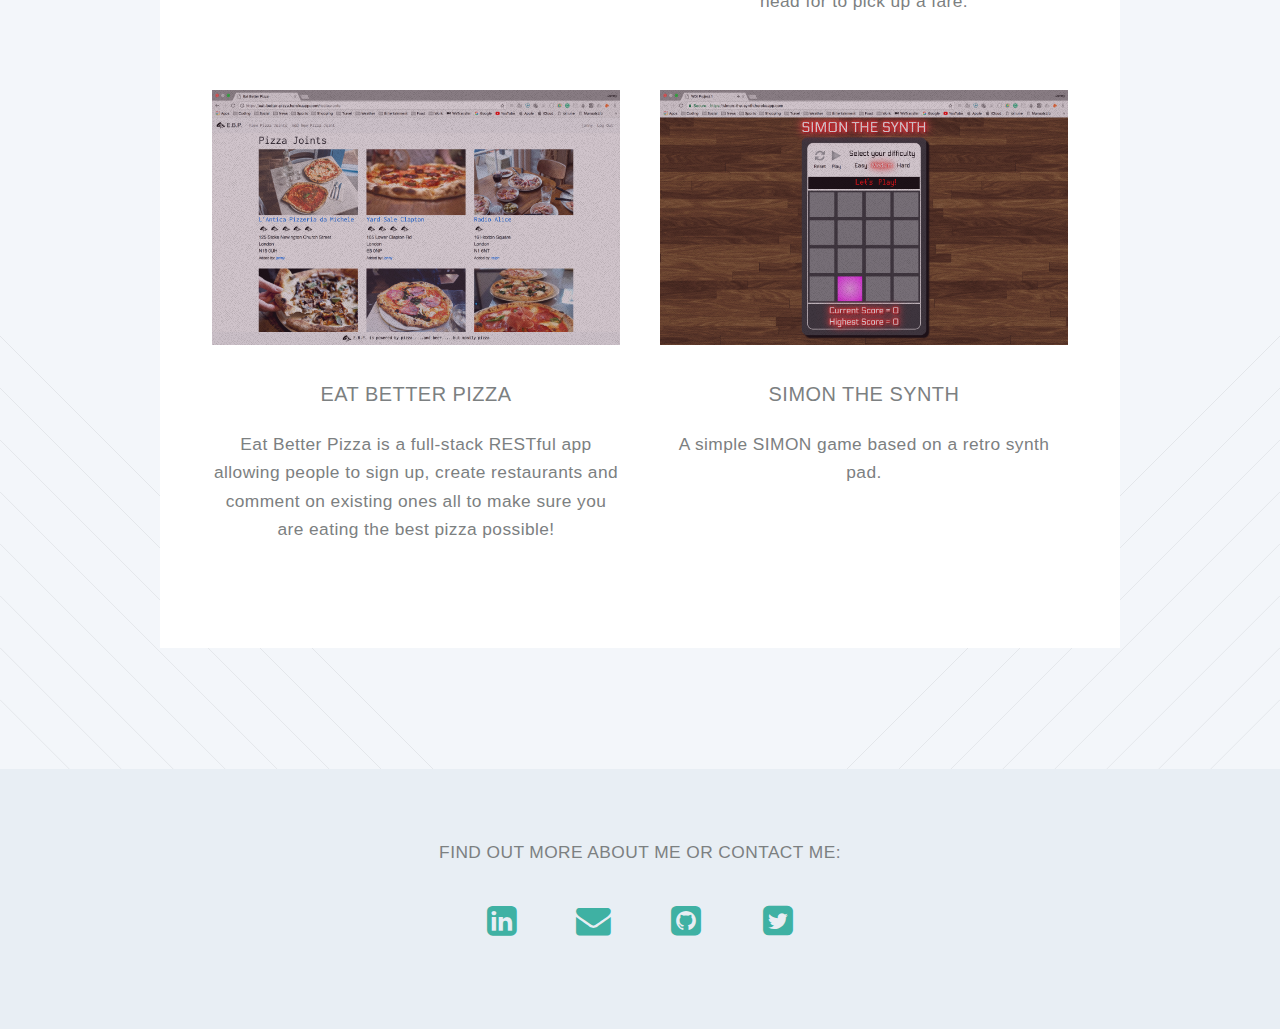
==== commit bb5c55f5: "spelling mistake corrected" ====
--- a/index.html
+++ b/index.html
@@ -123,7 +123,7 @@
 										<header>
 											<h3>iWish</h3>
 										</header>
-										<p>An app enabling users to create a wishlist,share it with their friends and family and for their freinds and family to see what has already been bought from it.</p>
+										<p>An app enabling users to create a wishlist, share it with their friends and family and for their freinds and family to see what has already been bought from it.</p>
 									</section>
 
 								</div>
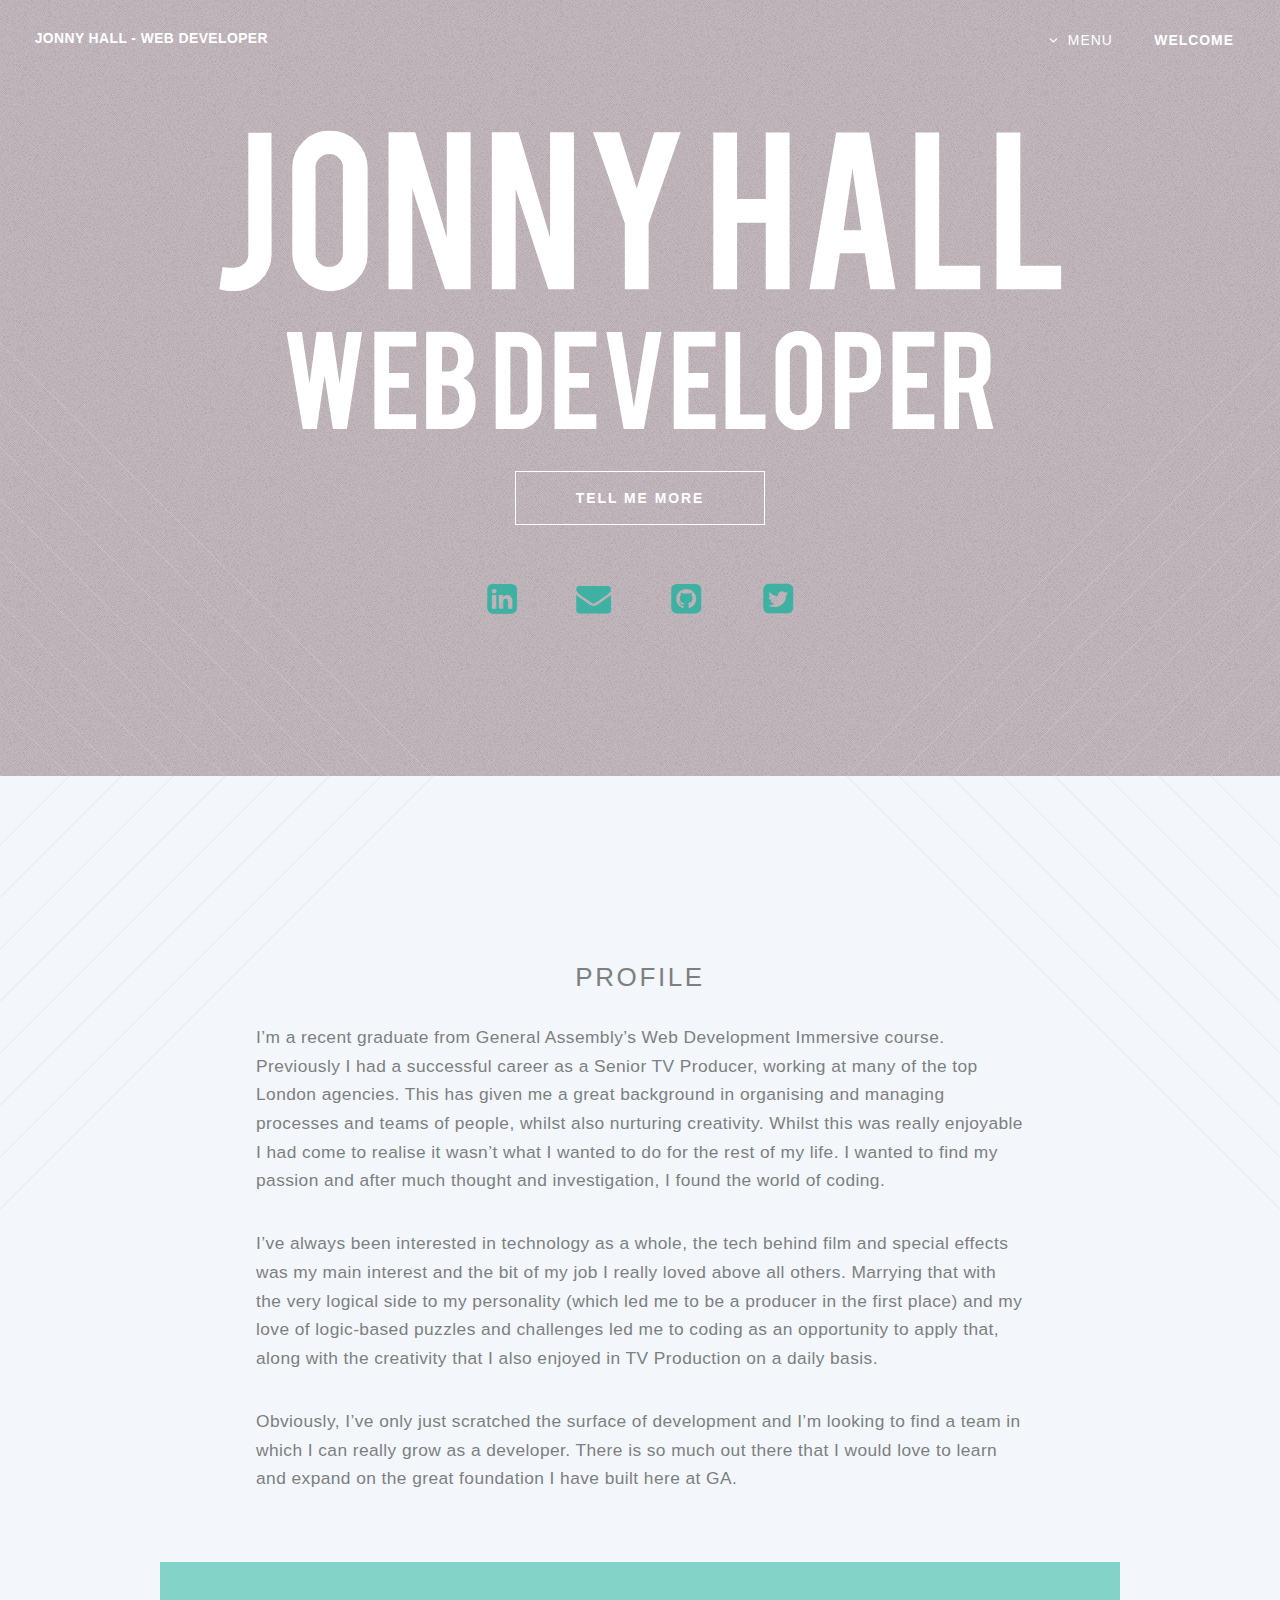
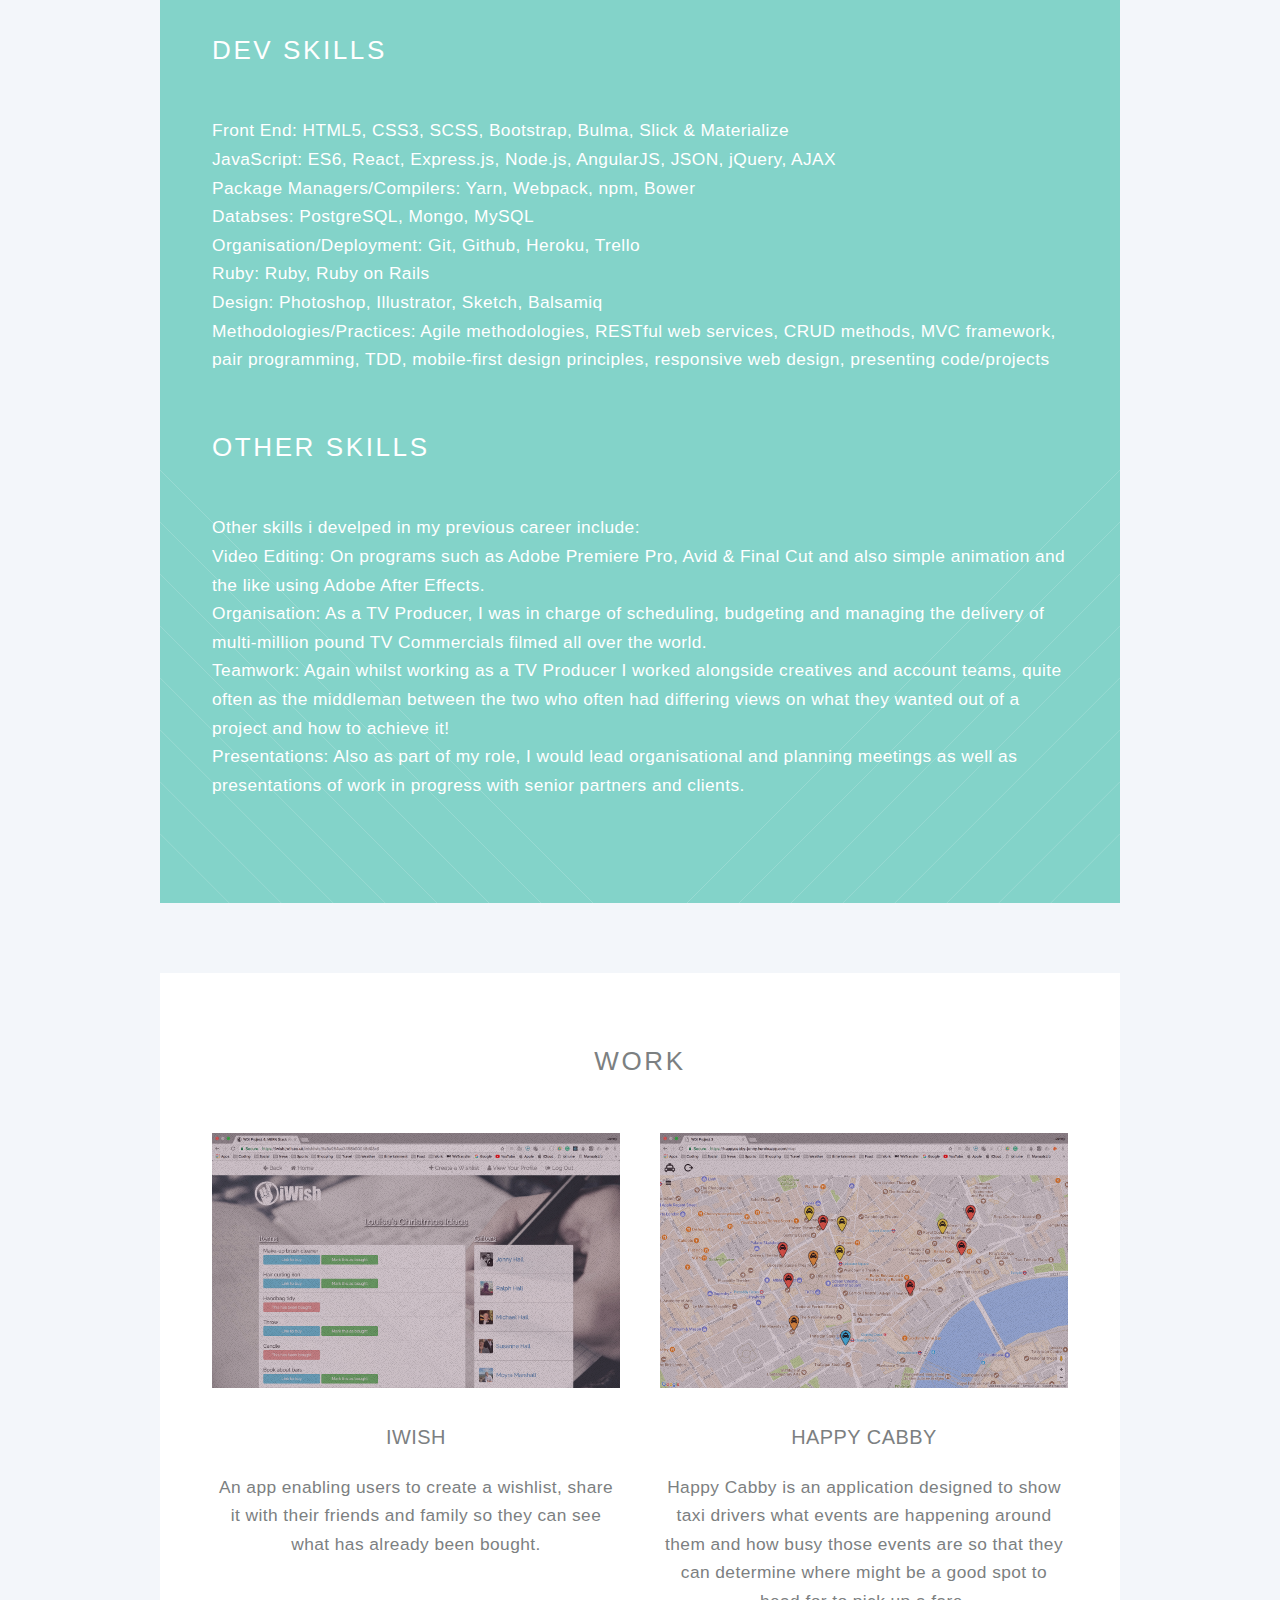
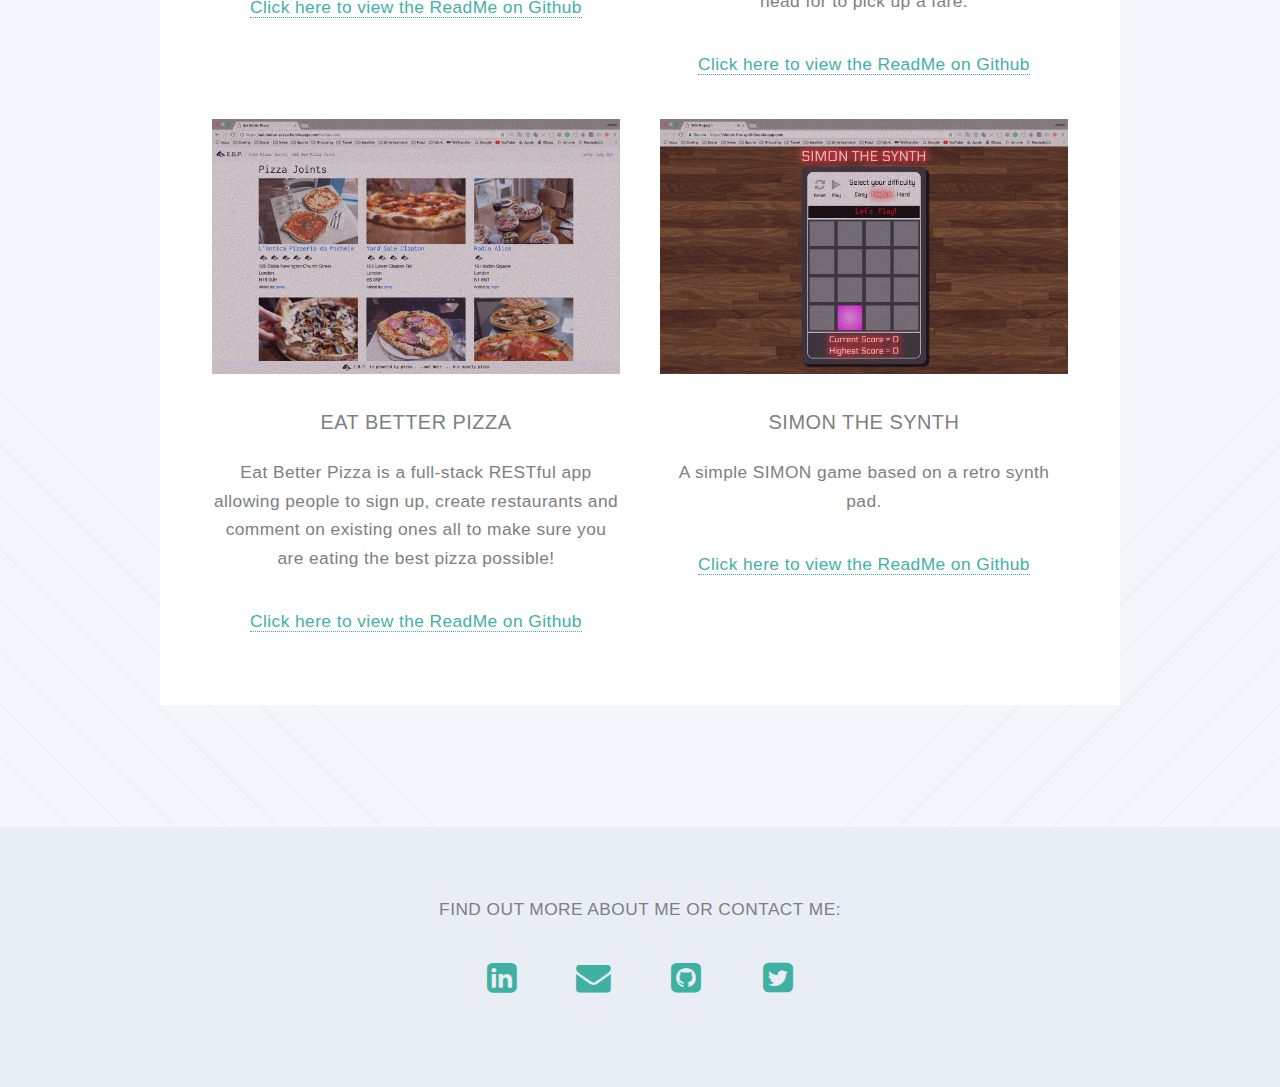
==== commit 66425e18: "added links to readmes and simplified menu" ====
--- a/index.html
+++ b/index.html
@@ -36,16 +36,7 @@
 								<ul>
                   <li><a href="#about" class="scrolly">Profile</a></li>
                   <li><a href="#skills" class="scrolly">Skills</a></li>
-
-									<li class="submenu">
-										<a href="#work" class="scrolly">Work</a>
-										<ul>
-                      <li><a href="left-sidebar.html">Simon The Synth</a></li>
-    									<li><a href="right-sidebar.html">Eat Better Pizza</a></li>
-    									<li><a href="no-sidebar.html">Happy Cabby</a></li>
-    									<li><a href="contact.html">iWish</a></li>
-										</ul>
-									</li>
+                  <li><a href="#work" class="scrolly">Work</a></li>
                   <li><a href="#footer" class="scrolly">Contact Me</a></li>
 								</ul>
 							</li>
@@ -119,23 +110,25 @@
 								<div class="6u 12u(narrower)">
 
 									<section>
-										<a href="https://github.com/jwlh/WDI_PROJECT_4/blob/master/README.md" class="image featured"><img src="images/iWish.png" alt="" /></a>
+										<a href="http://iwish.jwlh.co.uk/" class="image featured"><img src="images/iWish.png" alt="" /></a>
 										<header>
 											<h3>iWish</h3>
 										</header>
-										<p>An app enabling users to create a wishlist, share it with their friends and family and for their freinds and family to see what has already been bought from it.</p>
+										<p>An app enabling users to create a wishlist, share it with their friends and family so they can see what has already been bought.</p>
+                    <a href="https://github.com/jwlh/WDI_PROJECT_4/blob/master/README.md" >Click here to view the ReadMe on Github</a>
 									</section>
 
 								</div>
 								<div class="6u 12u(narrower)">
 
 									<section>
-										<a href="https://github.com/jwlh/WDI_GROUP_PROJECT/blob/master/README.md" class="image featured"><img src="images/Happy-Cabby.png" alt="" /></a>
+										<a href="https://happycabby-jonny.herokuapp.com/" class="image featured"><img src="images/Happy-Cabby.png" alt="" /></a>
 										<header>
 											<h3>Happy Cabby</h3>
 										</header>
 										<p>Happy Cabby is an application designed to show taxi drivers what events are happening around them and how busy those events are so that they can determine where might be a good spot to head for to pick up a fare.</p>
-									</section>
+                    <a href="https://github.com/jwlh/WDI_GROUP_PROJECT/blob/master/README.md">Click here to view the ReadMe on Github</a>
+                  </section>
 
 								</div>
 							</div>
@@ -143,22 +136,24 @@
 								<div class="6u 12u(narrower)">
 
 									<section>
-										<a href="https://github.com/jwlh/WDI_PROJECT_2/blob/master/README.md" class="image featured"><img src="images/Eat-Better-Pizza.png" alt="" /></a>
+										<a href="https://eat-better-pizza.herokuapp.com/" class="image featured"><img src="images/Eat-Better-Pizza.png" alt="" /></a>
 										<header>
 											<h3>Eat Better Pizza</h3>
 										</header>
 										<p>Eat Better Pizza is a full-stack RESTful app allowing people to sign up, create restaurants and comment on existing ones all to make sure you are eating the best pizza possible!</p>
-									</section>
+                    <a href="https://github.com/jwlh/WDI_PROJECT_2/blob/master/README.md">Click here to view the ReadMe on Github</a>
+                  </section>
 
 								</div>
 								<div class="6u 12u(narrower)">
 
 									<section>
-										<a href="https://github.com/jwlh/WDI_PROJECT_1/blob/master/README.md" class="image featured"><img src="images/Simon-The-Synth.png" alt="" /></a>
+										<a href="https://simon-the-synth.herokuapp.com/" class="image featured"><img src="images/Simon-The-Synth.png" alt="" /></a>
 										<header>
 											<h3>Simon The Synth</h3>
 										</header>
 										<p>A simple SIMON game based on a retro synth pad.</p>
+                    <a href="https://github.com/jwlh/WDI_PROJECT_1/blob/master/README.md">Click here to view the ReadMe on Github</a>
 									</section>
 
 								</div>
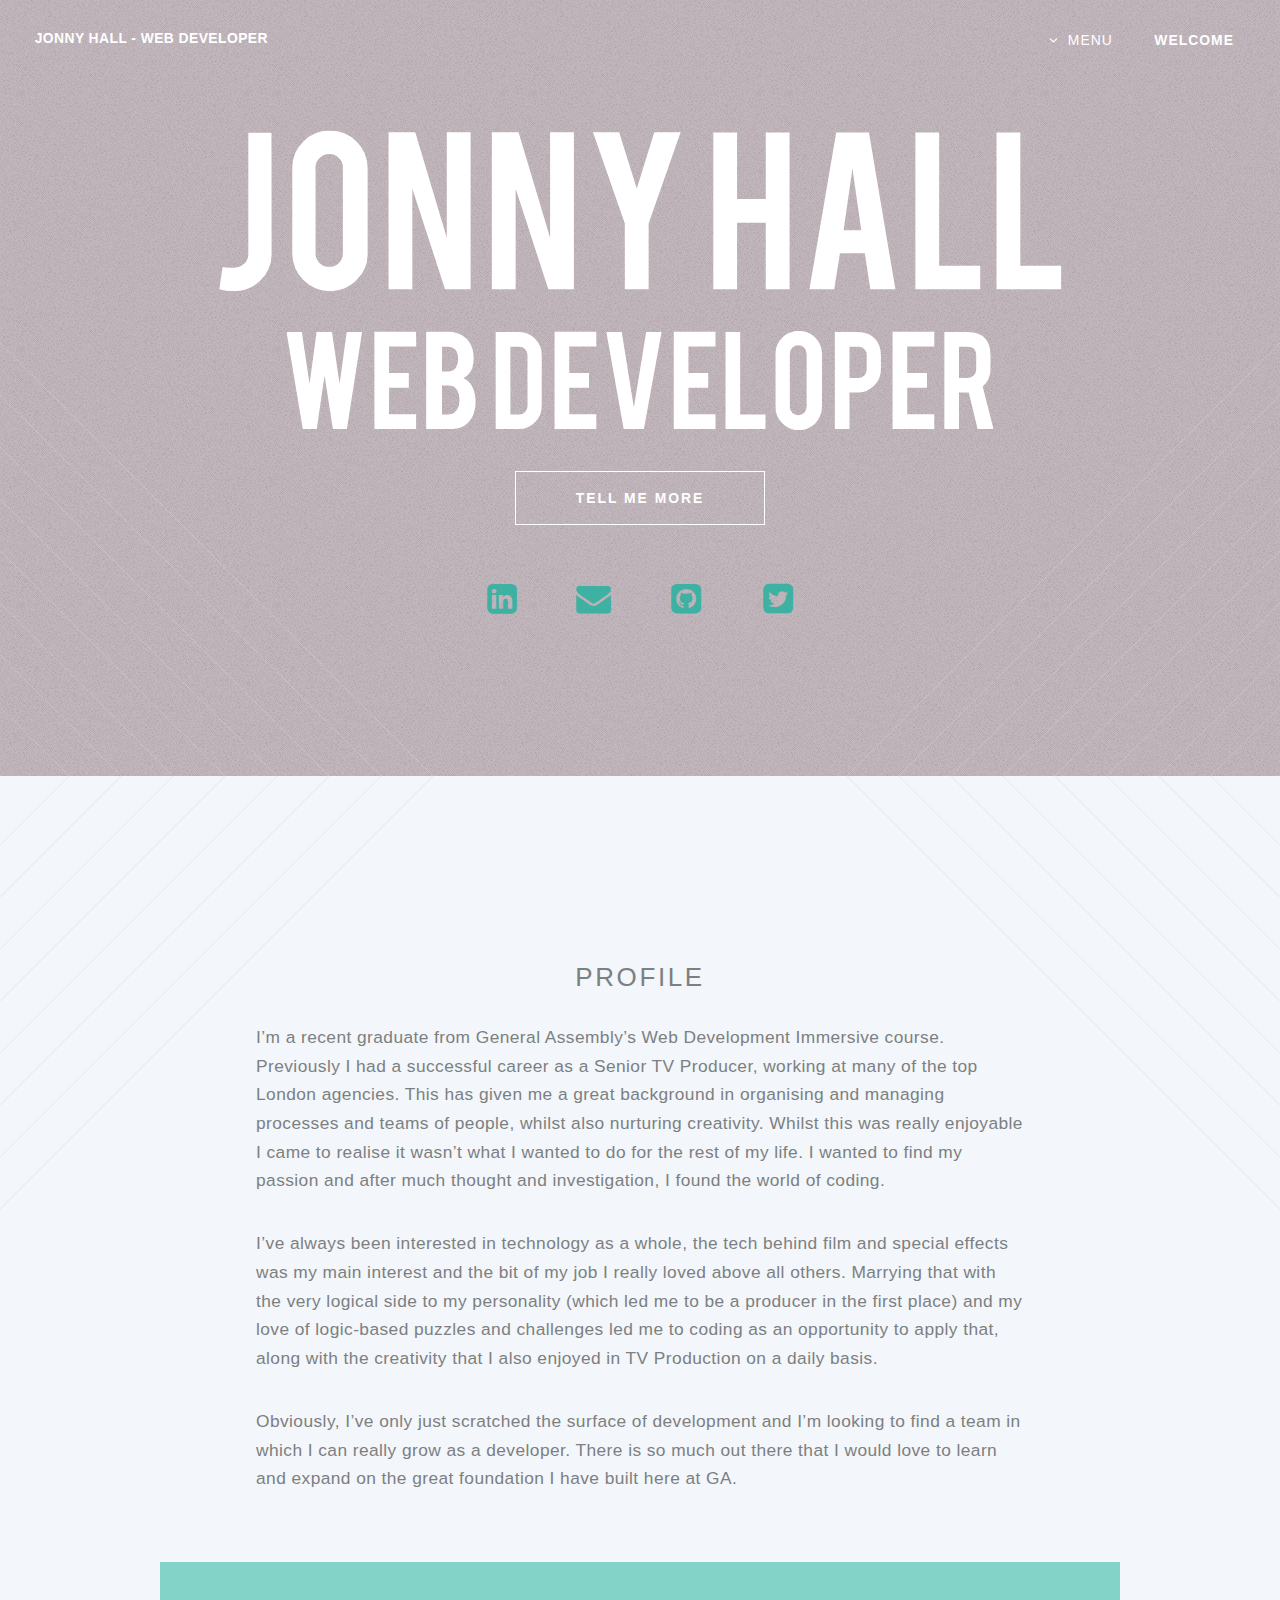
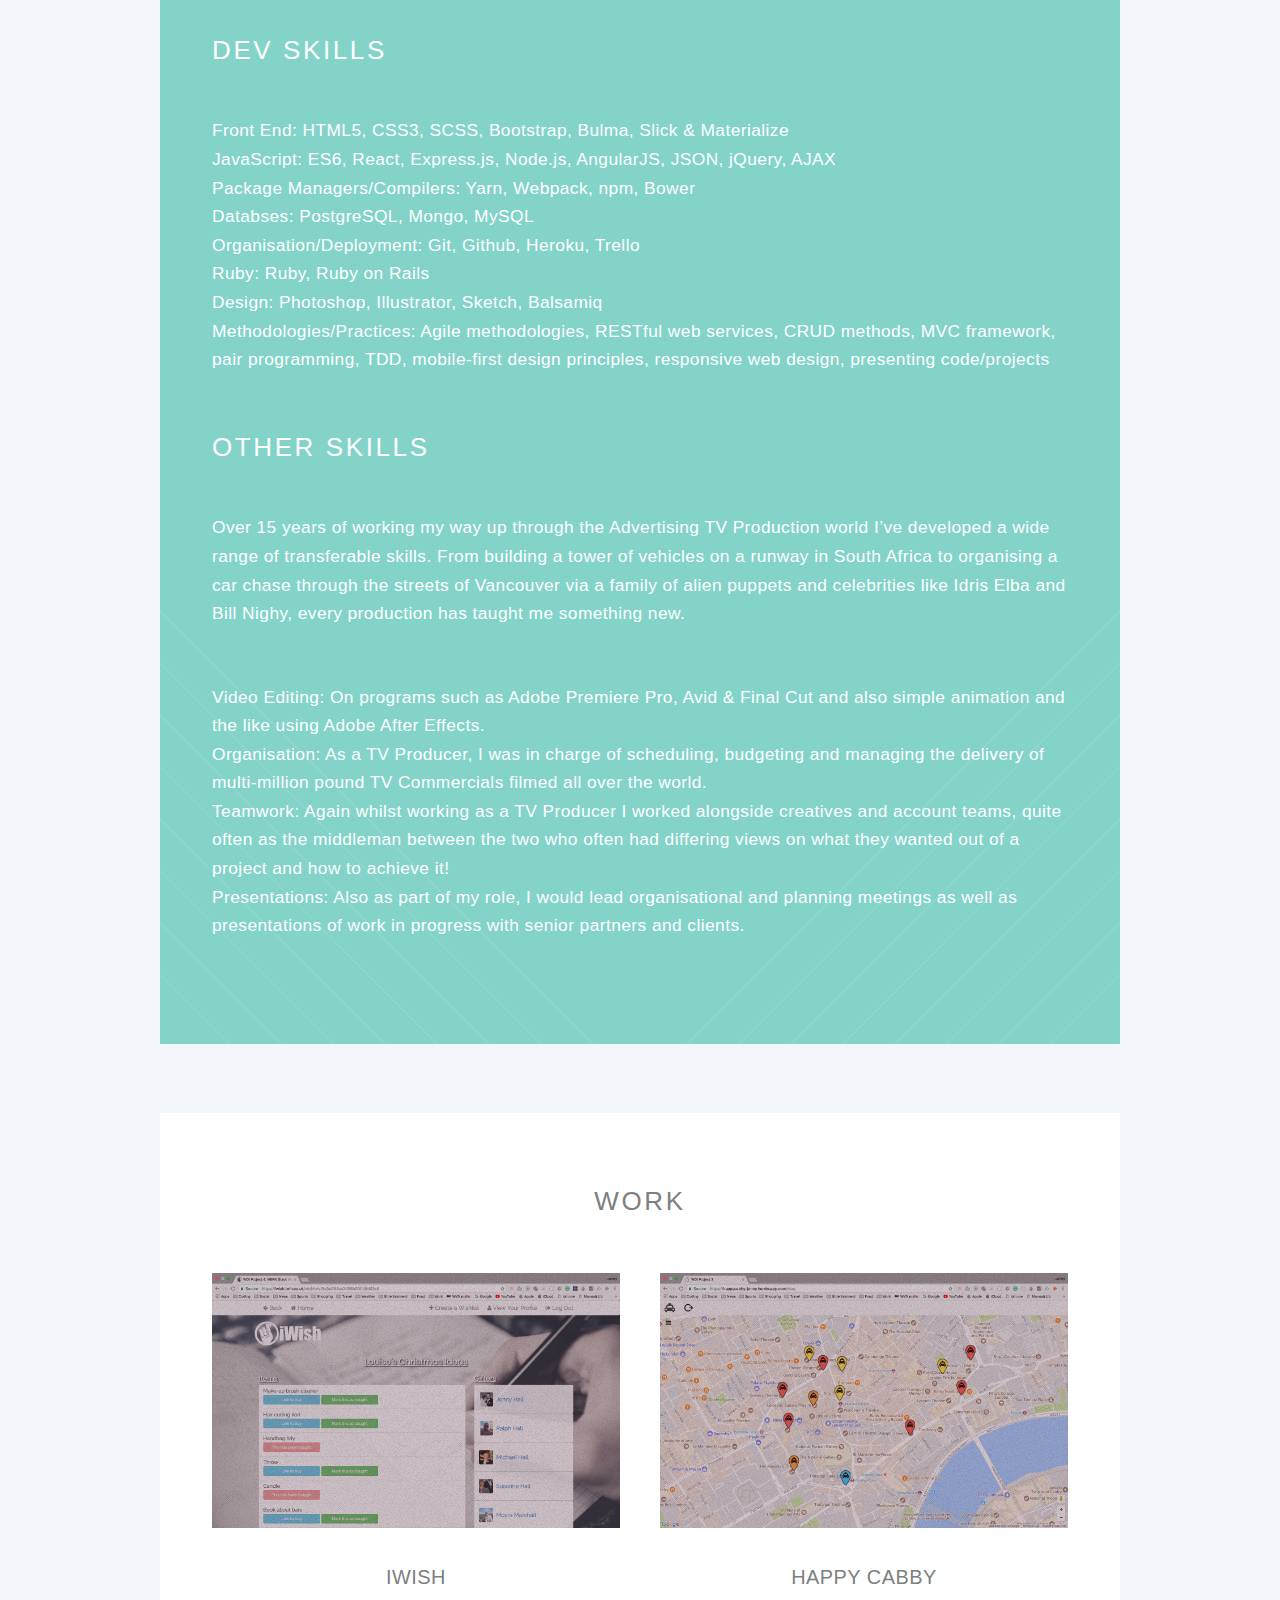
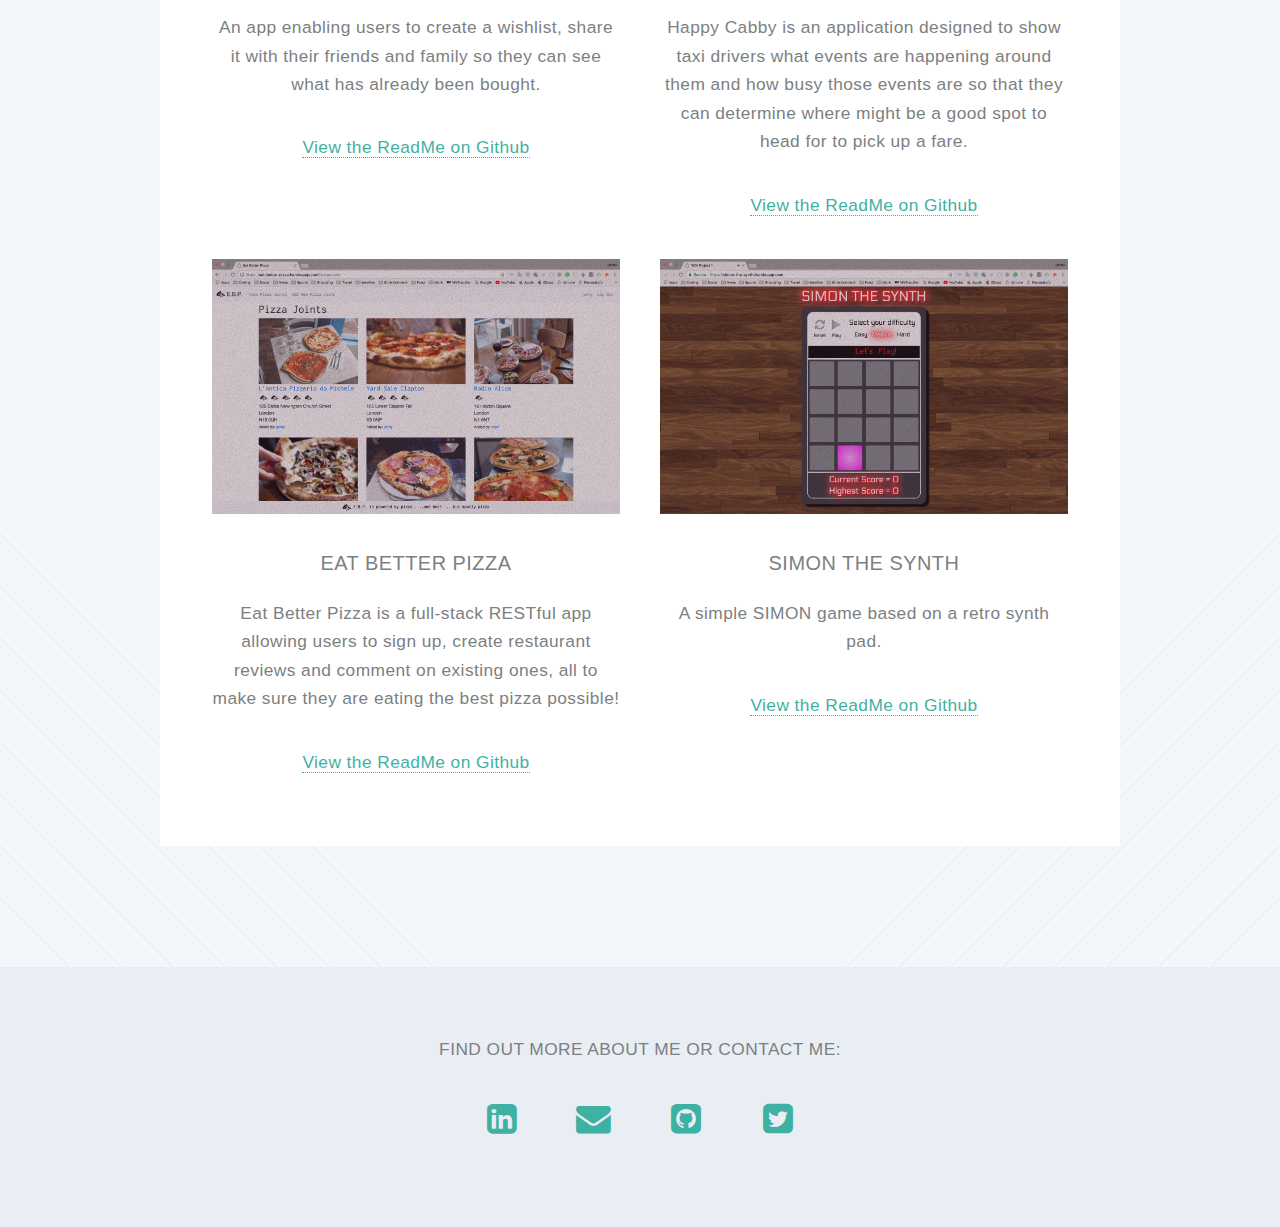
==== commit f392c792: "tweaked language for project 2 section" ====
--- a/index.html
+++ b/index.html
@@ -68,7 +68,7 @@
 						<h2>Profile</h2>
 
             <p>I’m a recent graduate from General Assembly’s Web Development Immersive course.</p>
-            <p>Previously I had a successful career as a Senior TV Producer, working at many of the top London agencies. This has given me a great background in organising and managing processes and teams of people, whilst also nurturing creativity.  Whilst this was really enjoyable I had come to realise it wasn’t what I wanted to do for the rest of my life. I wanted to find my passion and after much thought and investigation, I found the world of coding.  </p>
+            <p>Previously I had a successful career as a Senior TV Producer, working at many of the top London agencies. This has given me a great background in organising and managing processes and teams of people, whilst also nurturing creativity.  Whilst this was really enjoyable I came to realise it wasn’t what I wanted to do for the rest of my life. I wanted to find my passion and after much thought and investigation, I found the world of coding.  </p>
             <p>I’ve always been interested in technology as a whole, the tech behind film and special effects was my main interest and the bit of my job I really loved above all others. Marrying that with the very logical side to my personality (which led me to be a producer in the first place) and my love of logic-based puzzles and challenges led me to coding as an opportunity to apply that, along with the creativity that I also enjoyed in TV Production on a daily basis.</p>
             <p>Obviously, I’ve only just scratched the surface of development and I’m looking to find a team in which I can really grow as a developer.  There is so much out there that I would love to learn and expand on the great foundation I have built here at GA.</p>
 
@@ -90,7 +90,8 @@
                 </p>
                 <h2>Other Skills</h2>
                 <p>
-                  Other skills i develped in my previous career include: <br/>
+                  Over 15 years of working my way up through the Advertising TV Production world I’ve developed a wide range of transferable skills.  From building a tower of vehicles on a runway in South Africa to organising a car chase through the streets of Vancouver via a family of alien puppets and celebrities like Idris Elba and Bill Nighy, every production has taught me something new. </p>
+                <p>
                   <strong>Video Editing:</strong> On programs such as Adobe Premiere Pro, Avid & Final Cut and also simple animation and the like using Adobe After Effects.<br/>
                   <strong>Organisation:</strong> As a TV Producer, I was in charge of scheduling, budgeting and managing the delivery of multi-million pound TV Commercials filmed all over the world.<br/>
                   <strong>Teamwork:</strong> Again whilst working as a TV Producer I worked alongside creatives and account teams, quite often as the middleman between the two who often had differing views on what they wanted out of a project and how to achieve it!<br/>
@@ -115,7 +116,7 @@
 											<h3>iWish</h3>
 										</header>
 										<p>An app enabling users to create a wishlist, share it with their friends and family so they can see what has already been bought.</p>
-                    <a href="https://github.com/jwlh/WDI_PROJECT_4/blob/master/README.md" >Click here to view the ReadMe on Github</a>
+                    <a href="https://github.com/jwlh/WDI_PROJECT_4/blob/master/README.md" >View the ReadMe on Github</a>
 									</section>
 
 								</div>
@@ -127,7 +128,7 @@
 											<h3>Happy Cabby</h3>
 										</header>
 										<p>Happy Cabby is an application designed to show taxi drivers what events are happening around them and how busy those events are so that they can determine where might be a good spot to head for to pick up a fare.</p>
-                    <a href="https://github.com/jwlh/WDI_GROUP_PROJECT/blob/master/README.md">Click here to view the ReadMe on Github</a>
+                    <a href="https://github.com/jwlh/WDI_GROUP_PROJECT/blob/master/README.md">View the ReadMe on Github</a>
                   </section>
 
 								</div>
@@ -140,8 +141,8 @@
 										<header>
 											<h3>Eat Better Pizza</h3>
 										</header>
-										<p>Eat Better Pizza is a full-stack RESTful app allowing people to sign up, create restaurants and comment on existing ones all to make sure you are eating the best pizza possible!</p>
-                    <a href="https://github.com/jwlh/WDI_PROJECT_2/blob/master/README.md">Click here to view the ReadMe on Github</a>
+										<p>Eat Better Pizza is a full-stack RESTful app allowing users to sign up, create restaurant reviews and comment on existing ones, all to make sure they are eating the best pizza possible!</p>
+                    <a href="https://github.com/jwlh/WDI_PROJECT_2/blob/master/README.md">View the ReadMe on Github</a>
                   </section>
 
 								</div>
@@ -153,7 +154,7 @@
 											<h3>Simon The Synth</h3>
 										</header>
 										<p>A simple SIMON game based on a retro synth pad.</p>
-                    <a href="https://github.com/jwlh/WDI_PROJECT_1/blob/master/README.md">Click here to view the ReadMe on Github</a>
+                    <a href="https://github.com/jwlh/WDI_PROJECT_1/blob/master/README.md">View the ReadMe on Github</a>
 									</section>
 
 								</div>
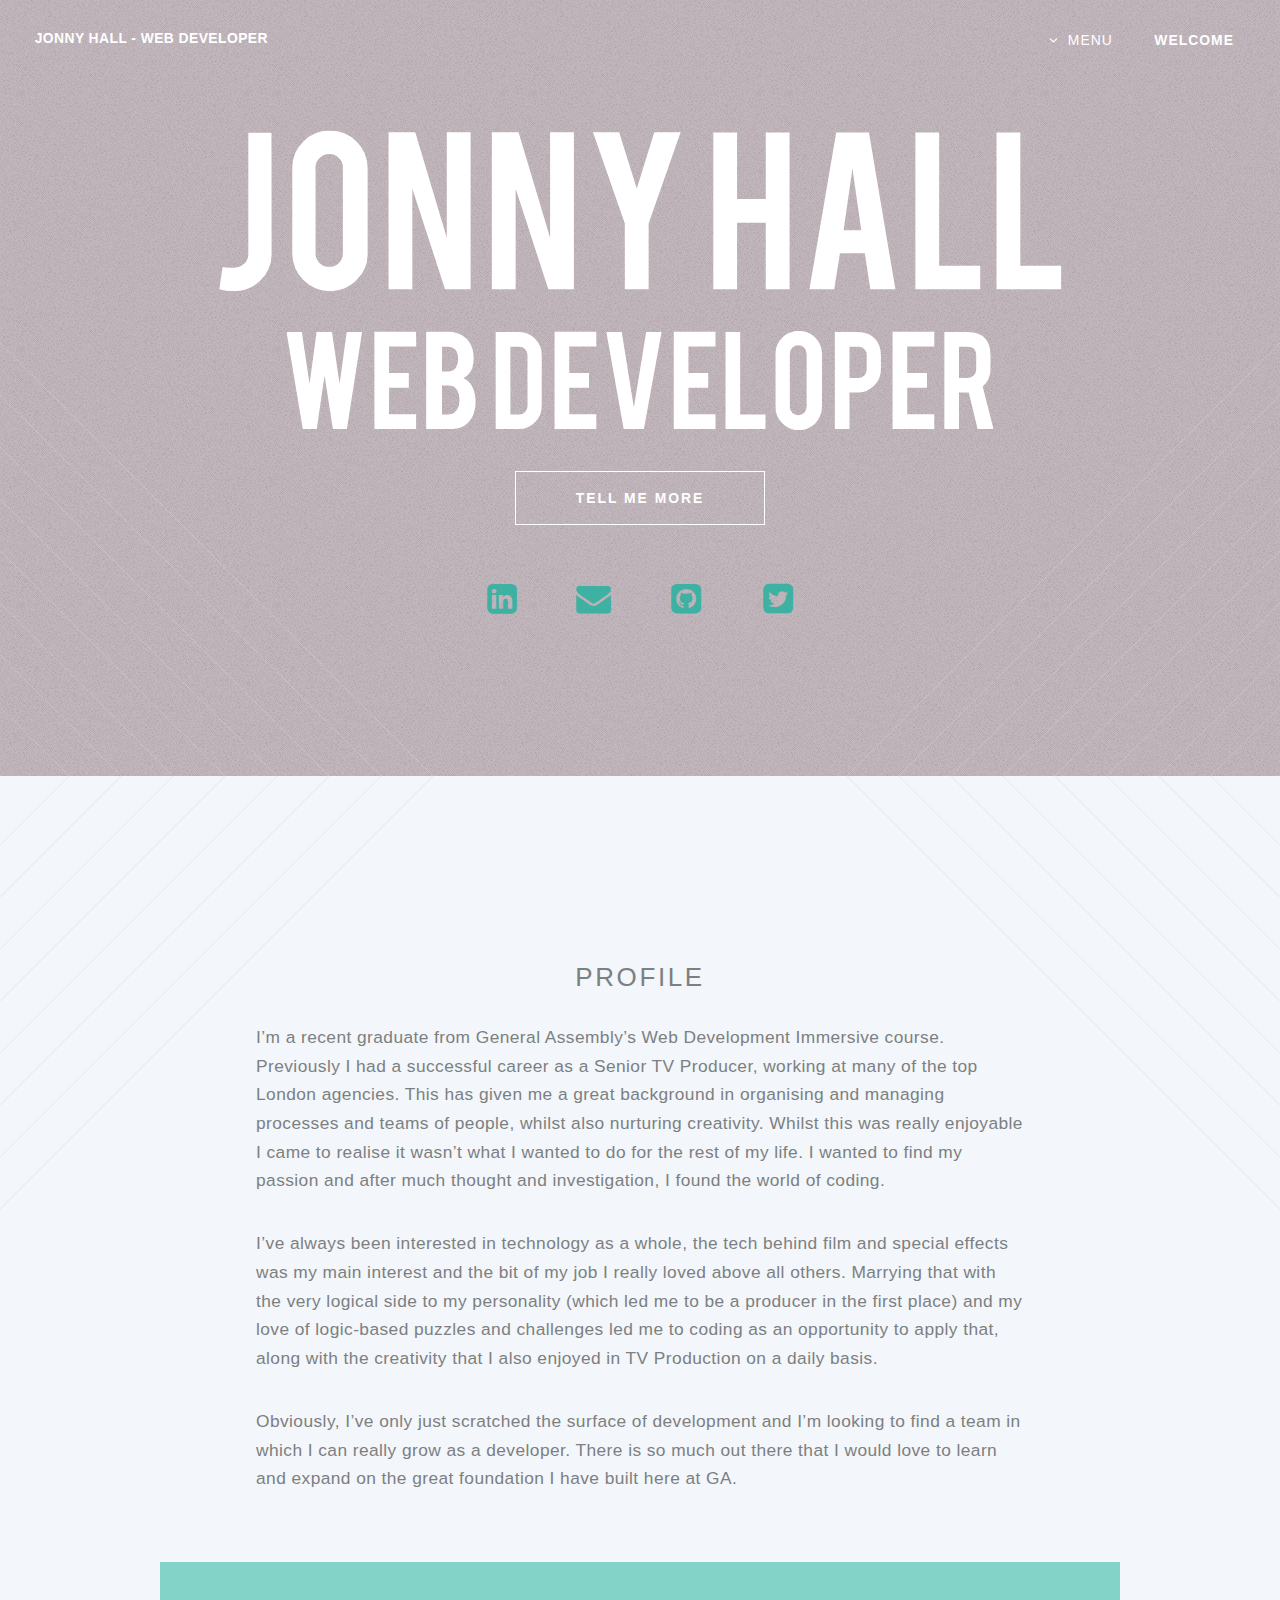
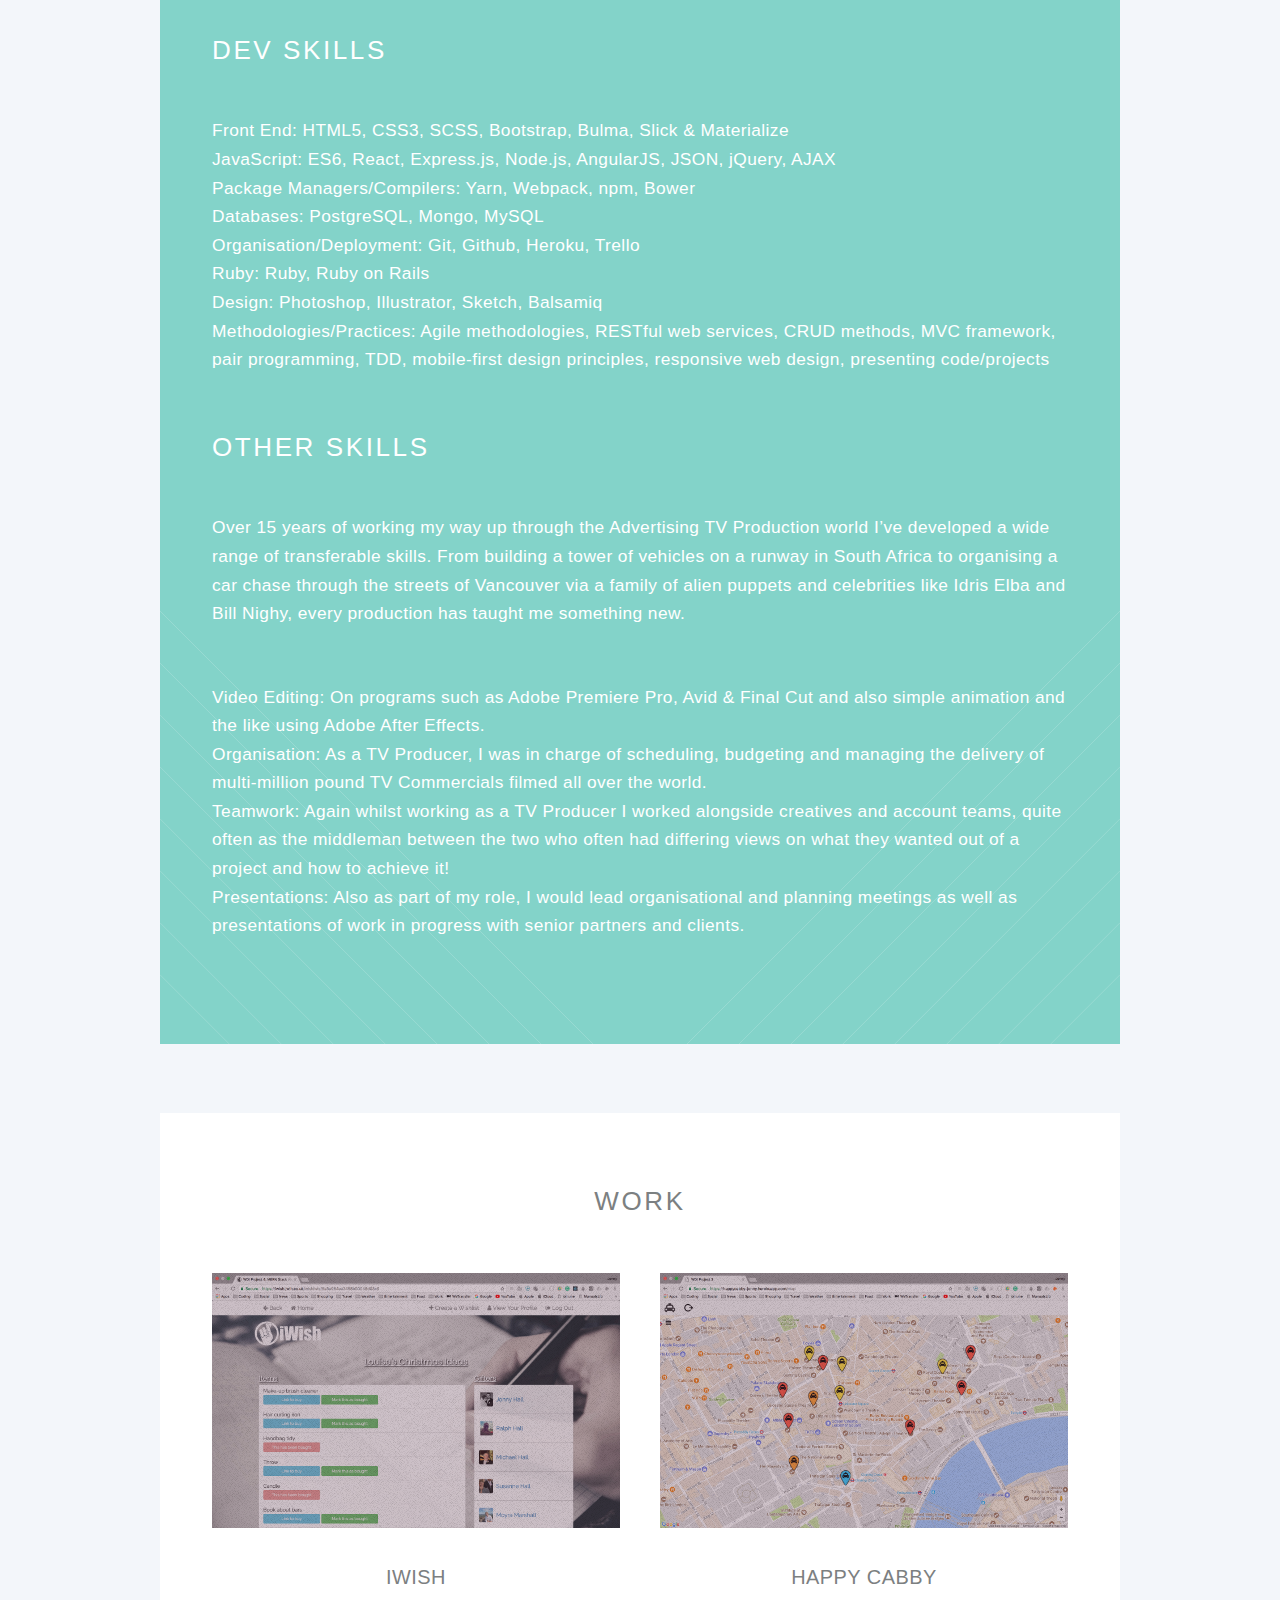
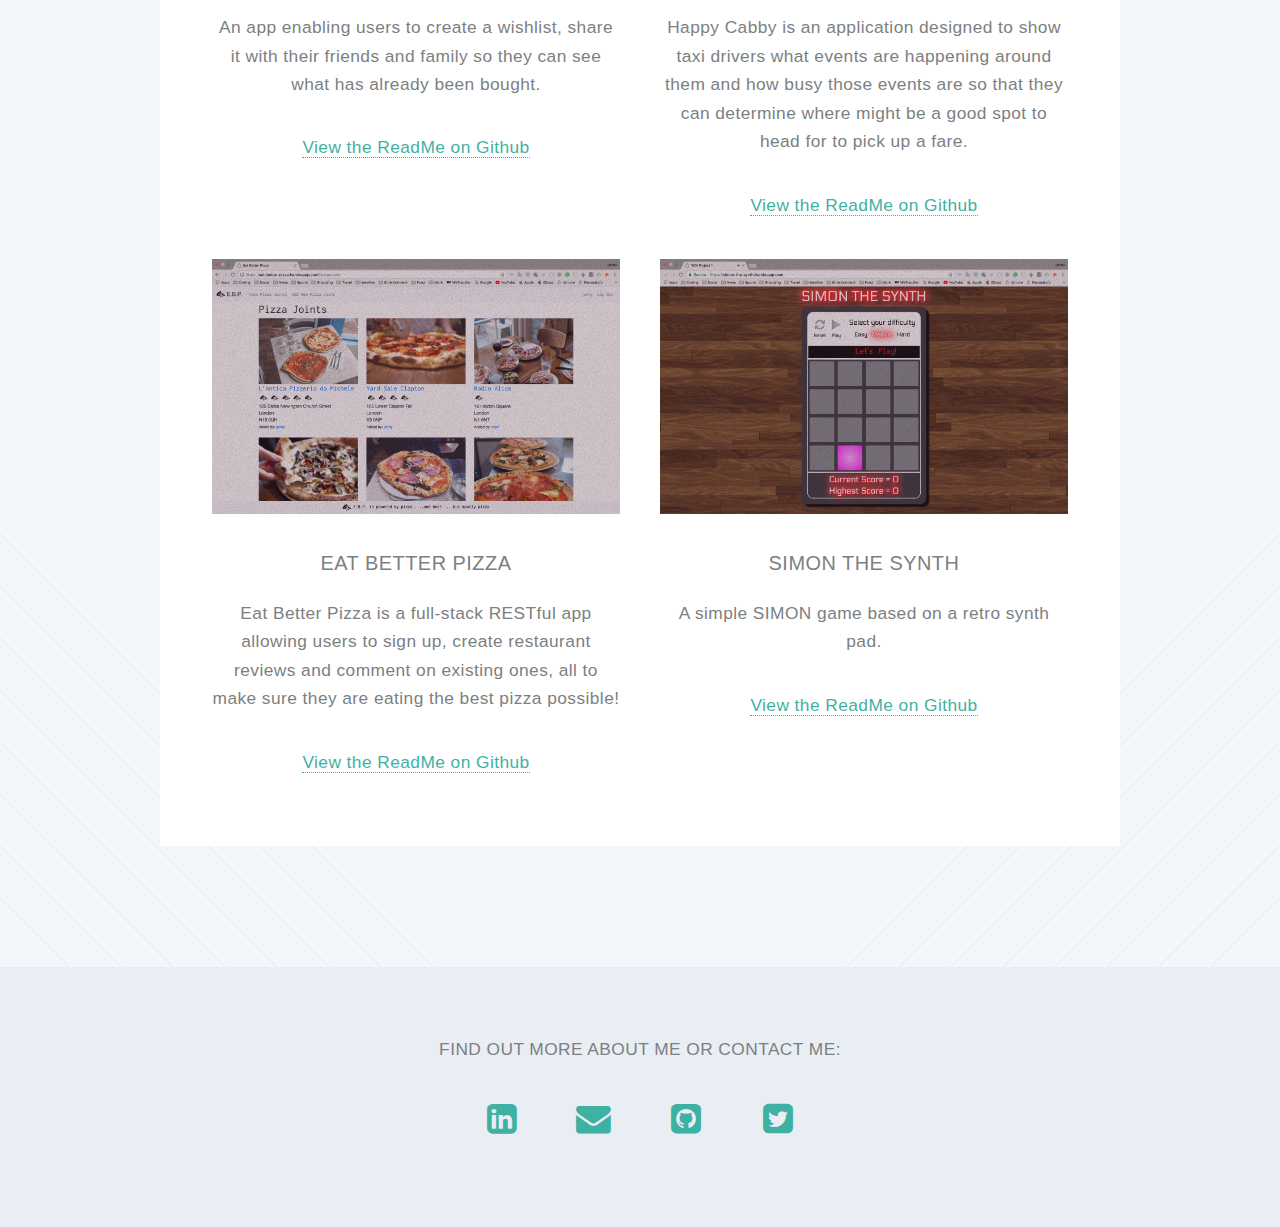
==== commit a7620a57: "fixed missing a in databases" ====
--- a/index.html
+++ b/index.html
@@ -82,7 +82,7 @@
                   <strong>Front End:</strong> HTML5, CSS3, SCSS, Bootstrap, Bulma, Slick & Materialize <br/>
                   <strong>JavaScript:</strong> ES6, React, Express.js, Node.js, AngularJS, JSON, jQuery, AJAX<br/>
                   <strong>Package Managers/Compilers:</strong> Yarn, Webpack, npm, Bower<br/>
-                  <strong>Databses:</strong> PostgreSQL, Mongo, MySQL<br/>
+                  <strong>Databases:</strong> PostgreSQL, Mongo, MySQL<br/>
                   <strong>Organisation/Deployment:</strong> Git, Github, Heroku, Trello<br/>
                   <strong>Ruby:</strong> Ruby, Ruby on Rails<br/>
                   <strong>Design:</strong> Photoshop, Illustrator, Sketch, Balsamiq<br/>
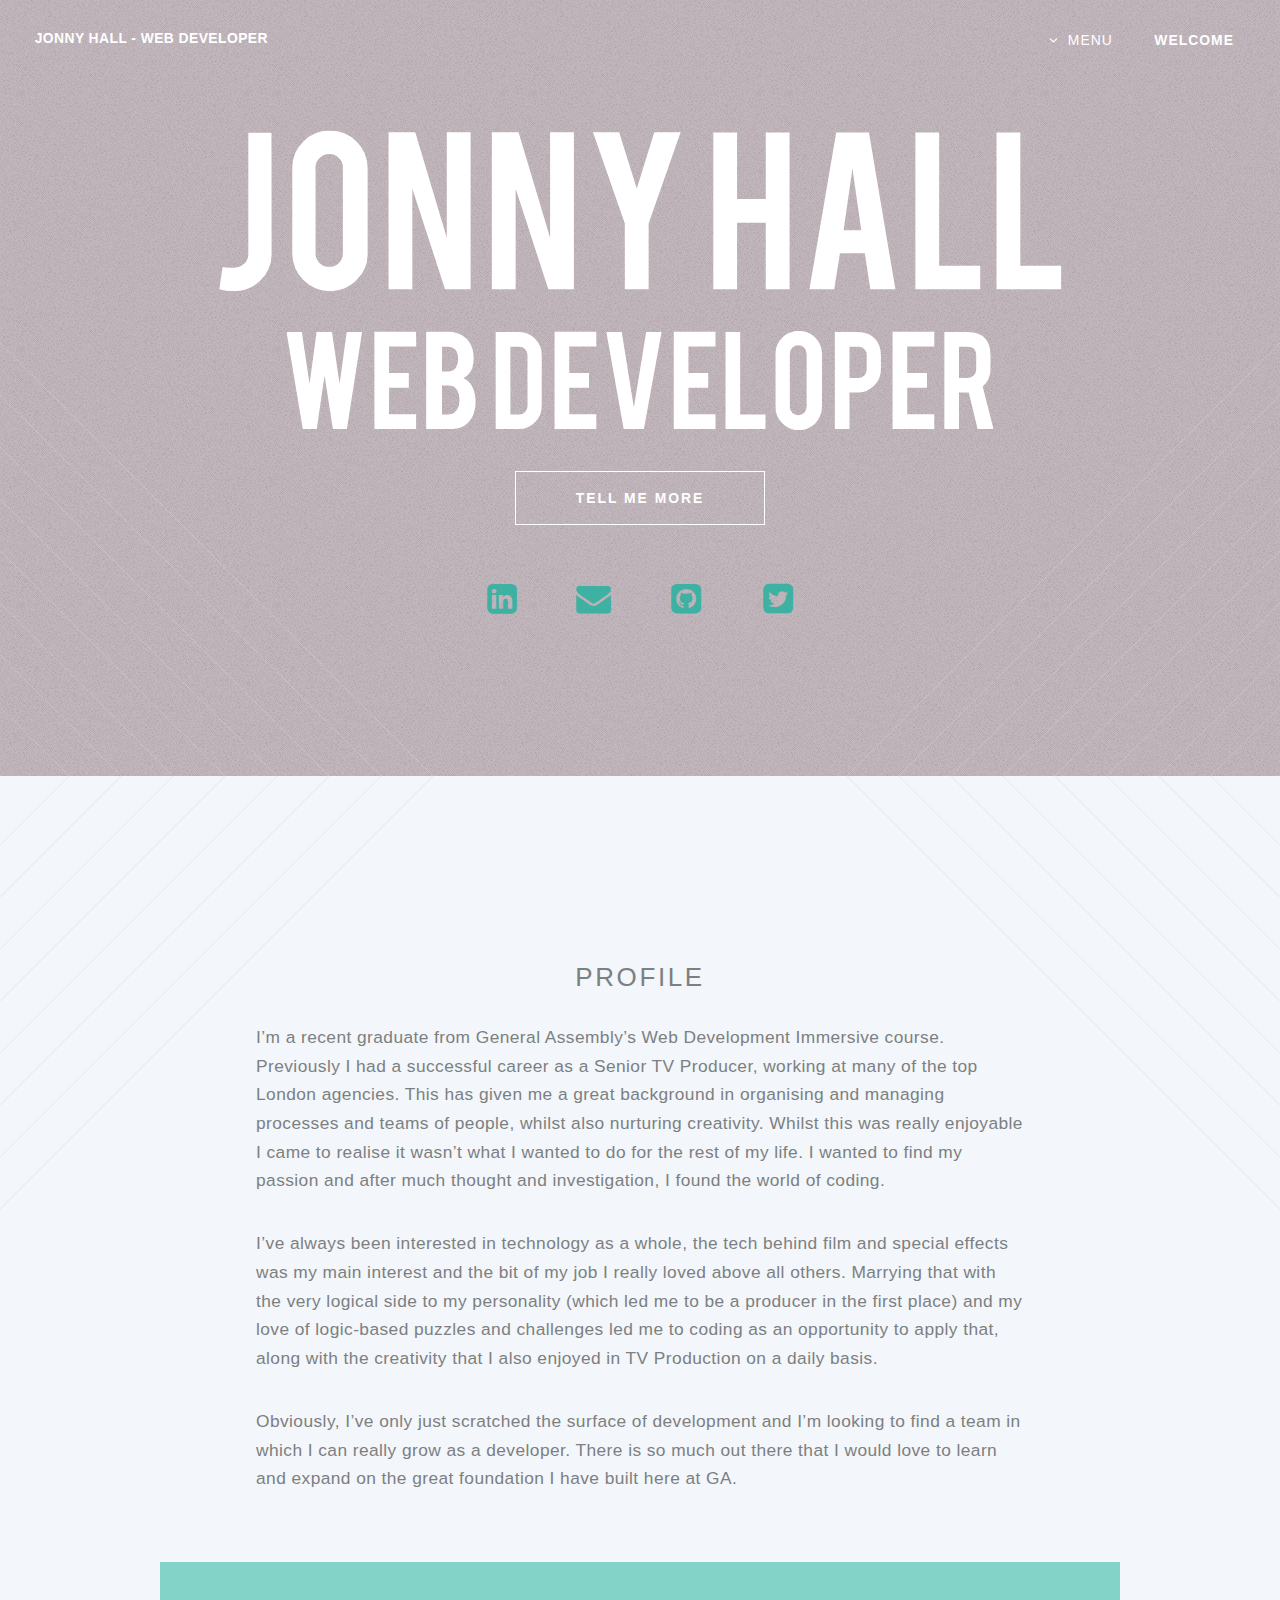
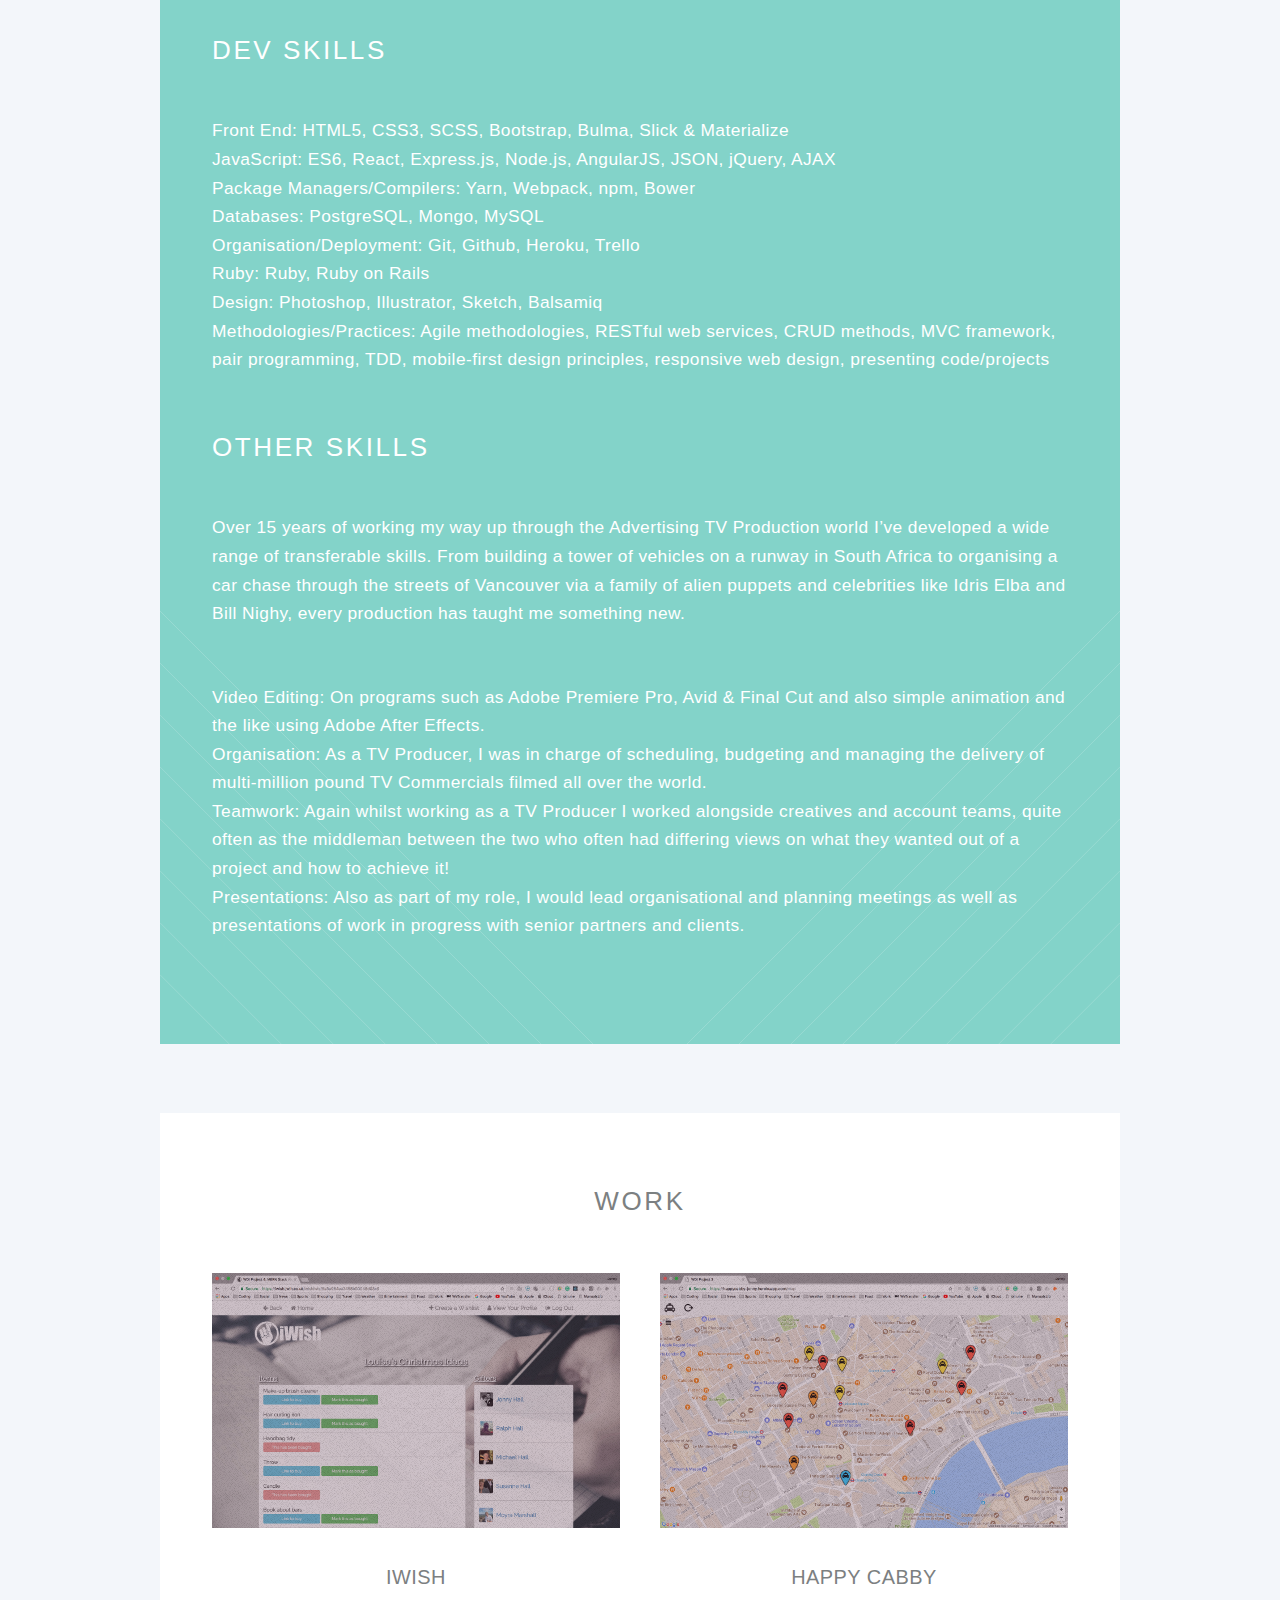
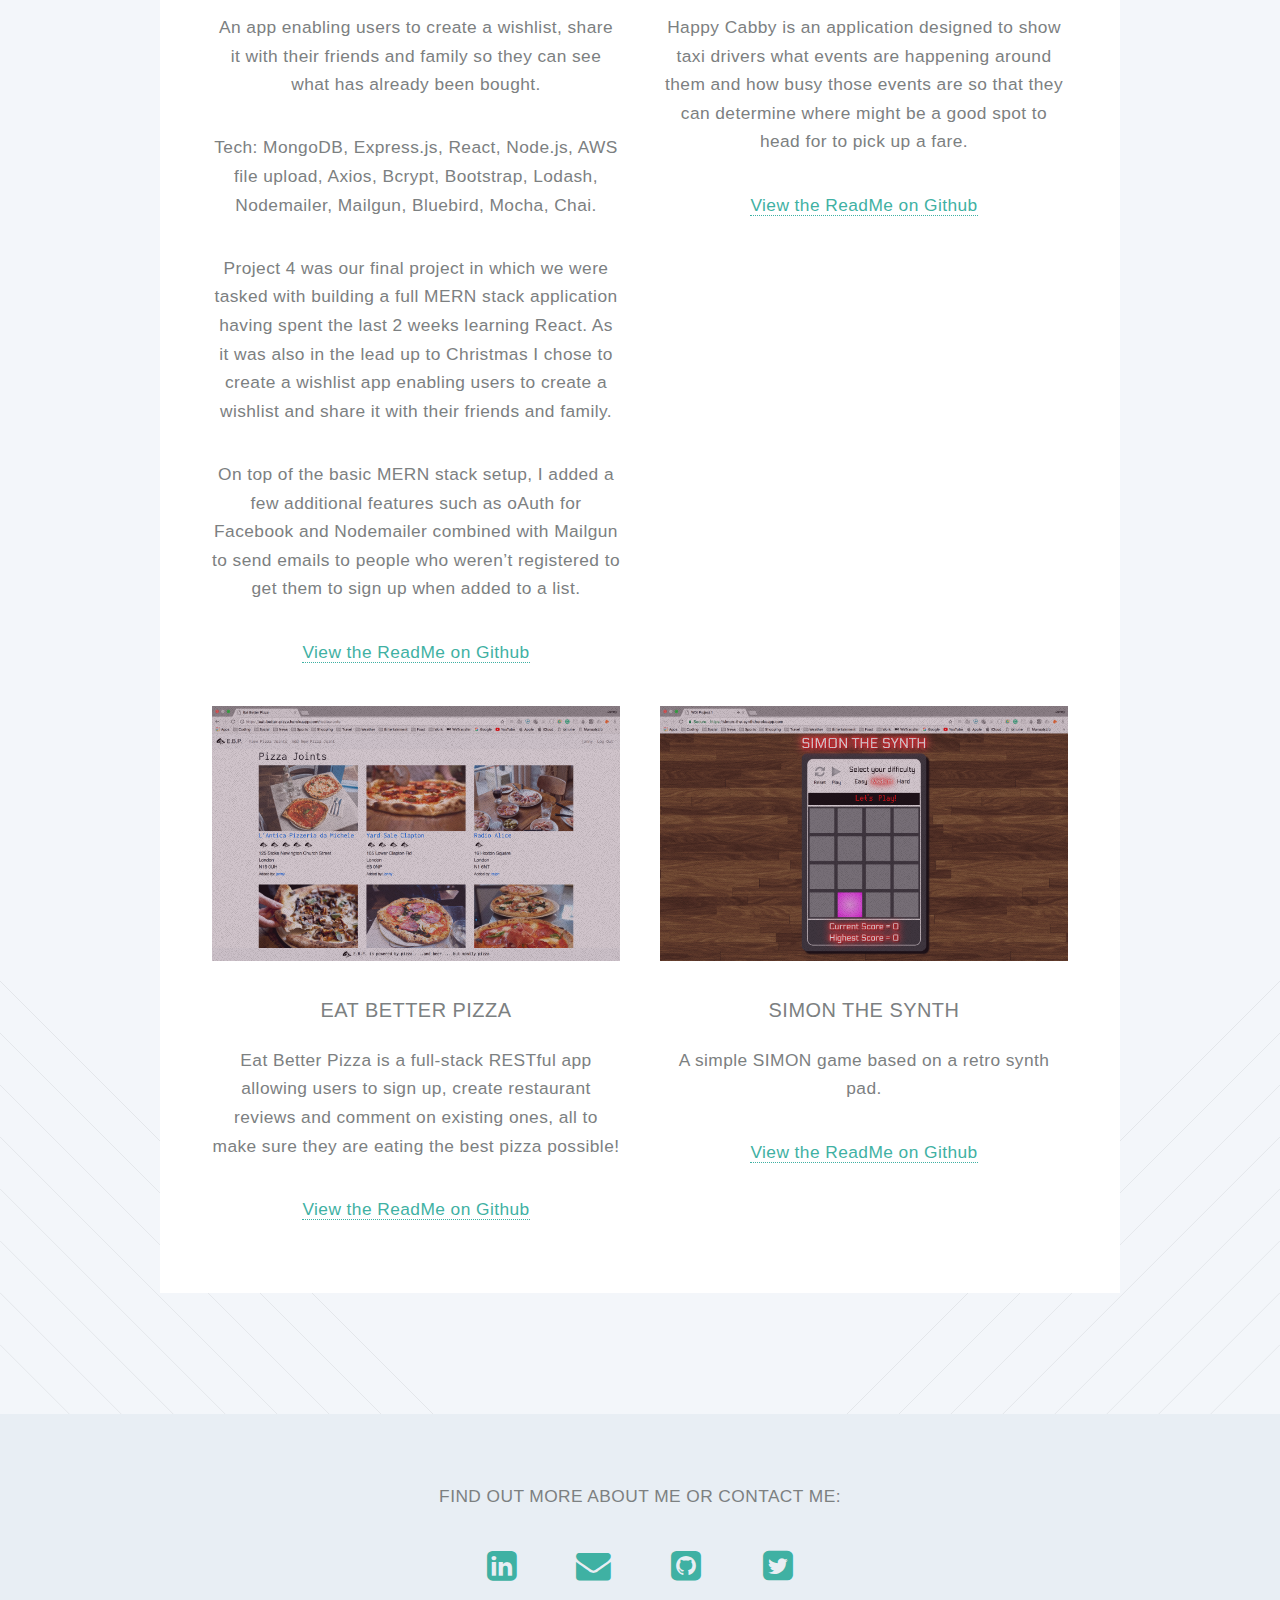
==== commit 965366a3: "updated text about project 4" ====
--- a/index.html
+++ b/index.html
@@ -116,6 +116,9 @@
 											<h3>iWish</h3>
 										</header>
 										<p>An app enabling users to create a wishlist, share it with their friends and family so they can see what has already been bought.</p>
+										<p><strong>Tech:</strong> MongoDB, Express.js, React, Node.js, AWS file upload, Axios, Bcrypt, Bootstrap, Lodash, Nodemailer, Mailgun, Bluebird, Mocha, Chai.</p>
+                    <p>Project 4 was our final project in which we were tasked with building a full MERN stack application having spent the last 2 weeks learning React. As it was also in the lead up to Christmas I chose to create a wishlist app enabling users to create a wishlist and share it with their friends and family.</p>
+                    <p>On top of the basic MERN stack setup, I added a few additional features such as oAuth for Facebook and Nodemailer combined with Mailgun to send emails to people who weren’t registered to get them to sign up when added to a list.</p>
                     <a href="https://github.com/jwlh/WDI_PROJECT_4/blob/master/README.md" >View the ReadMe on Github</a>
 									</section>
 
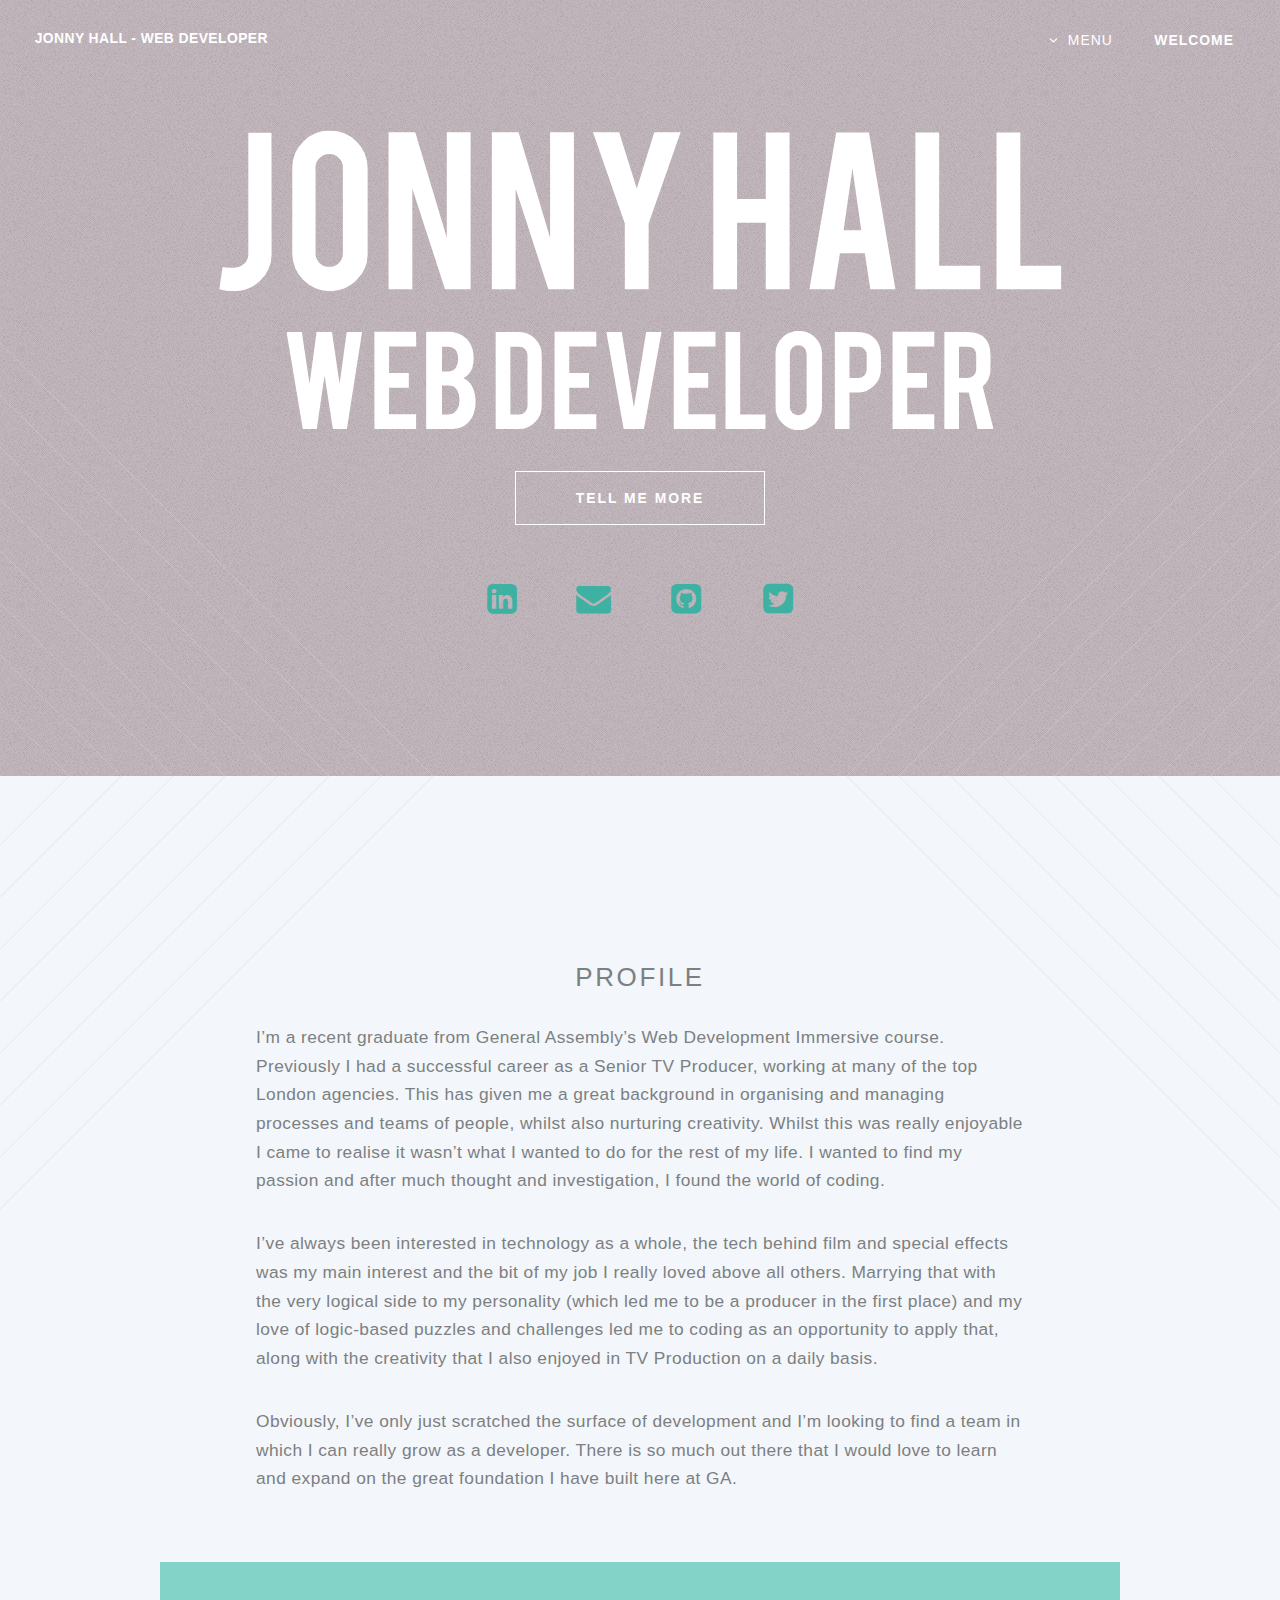
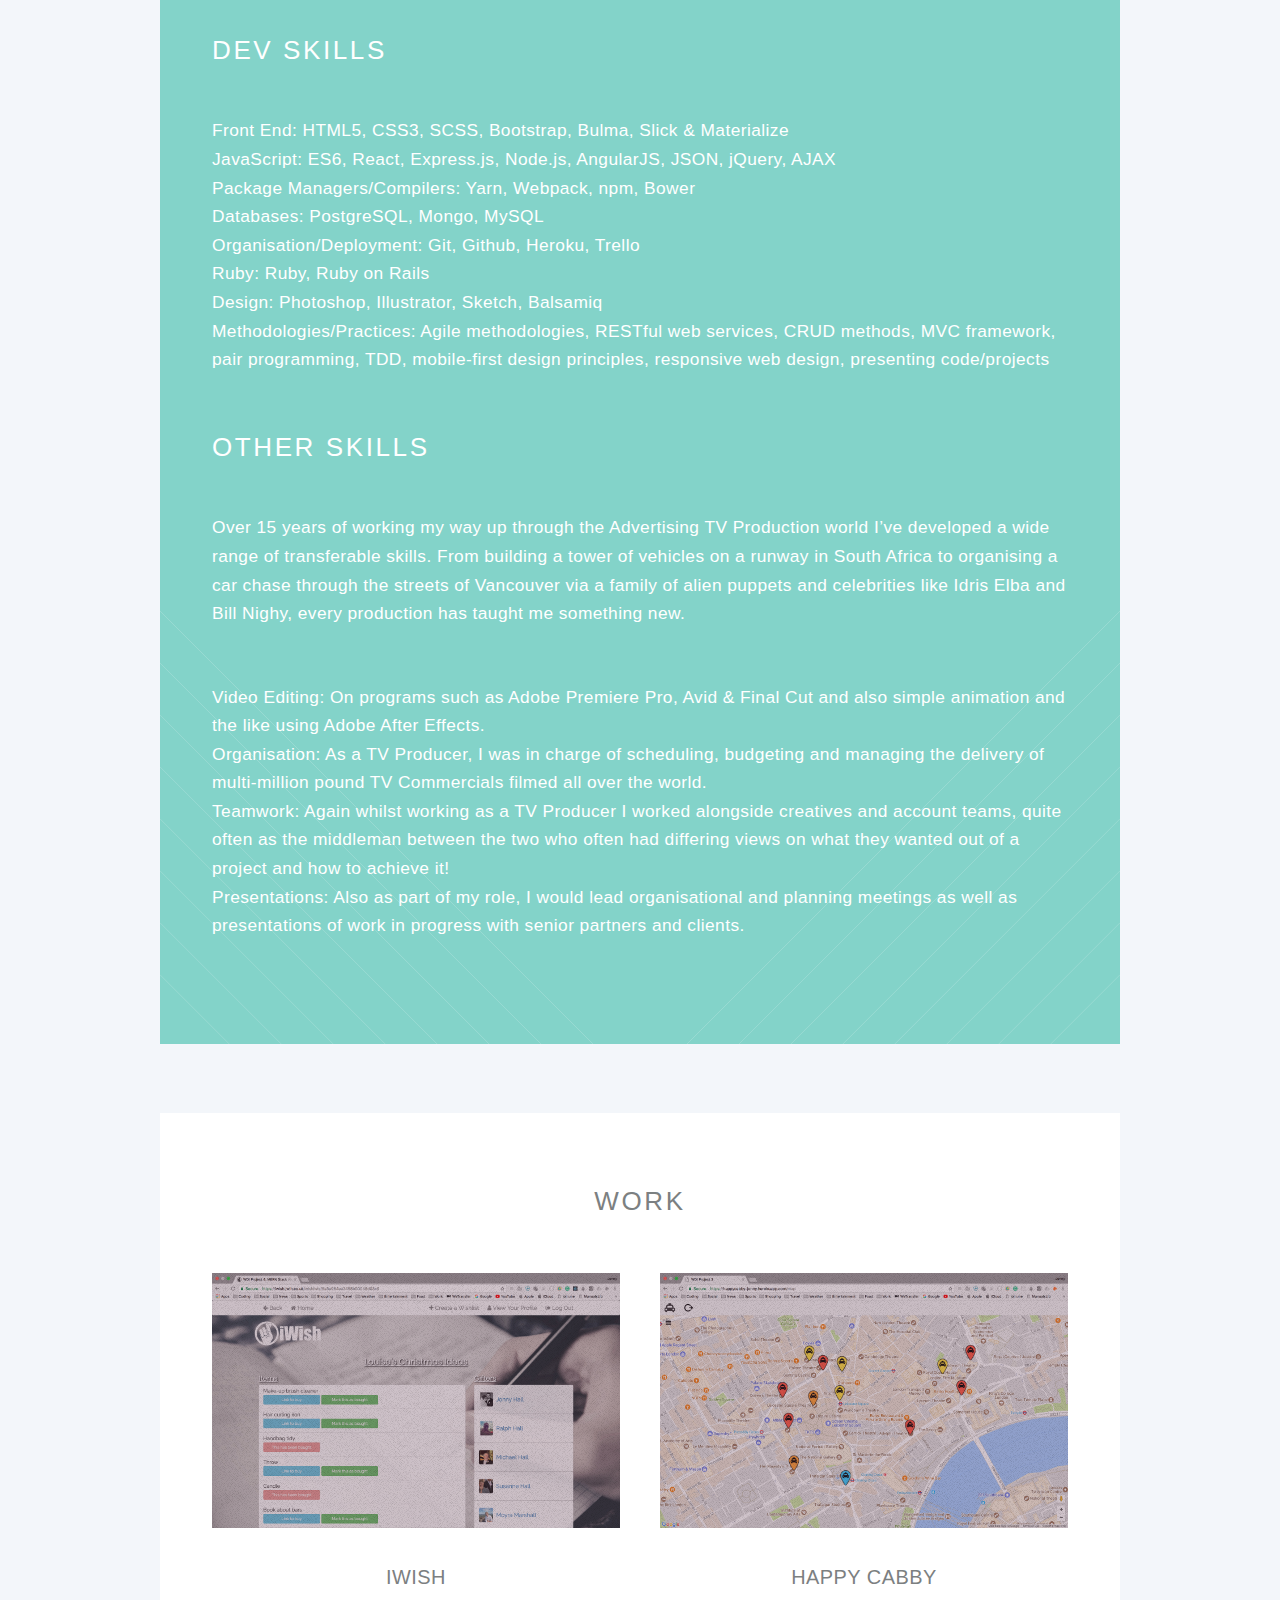
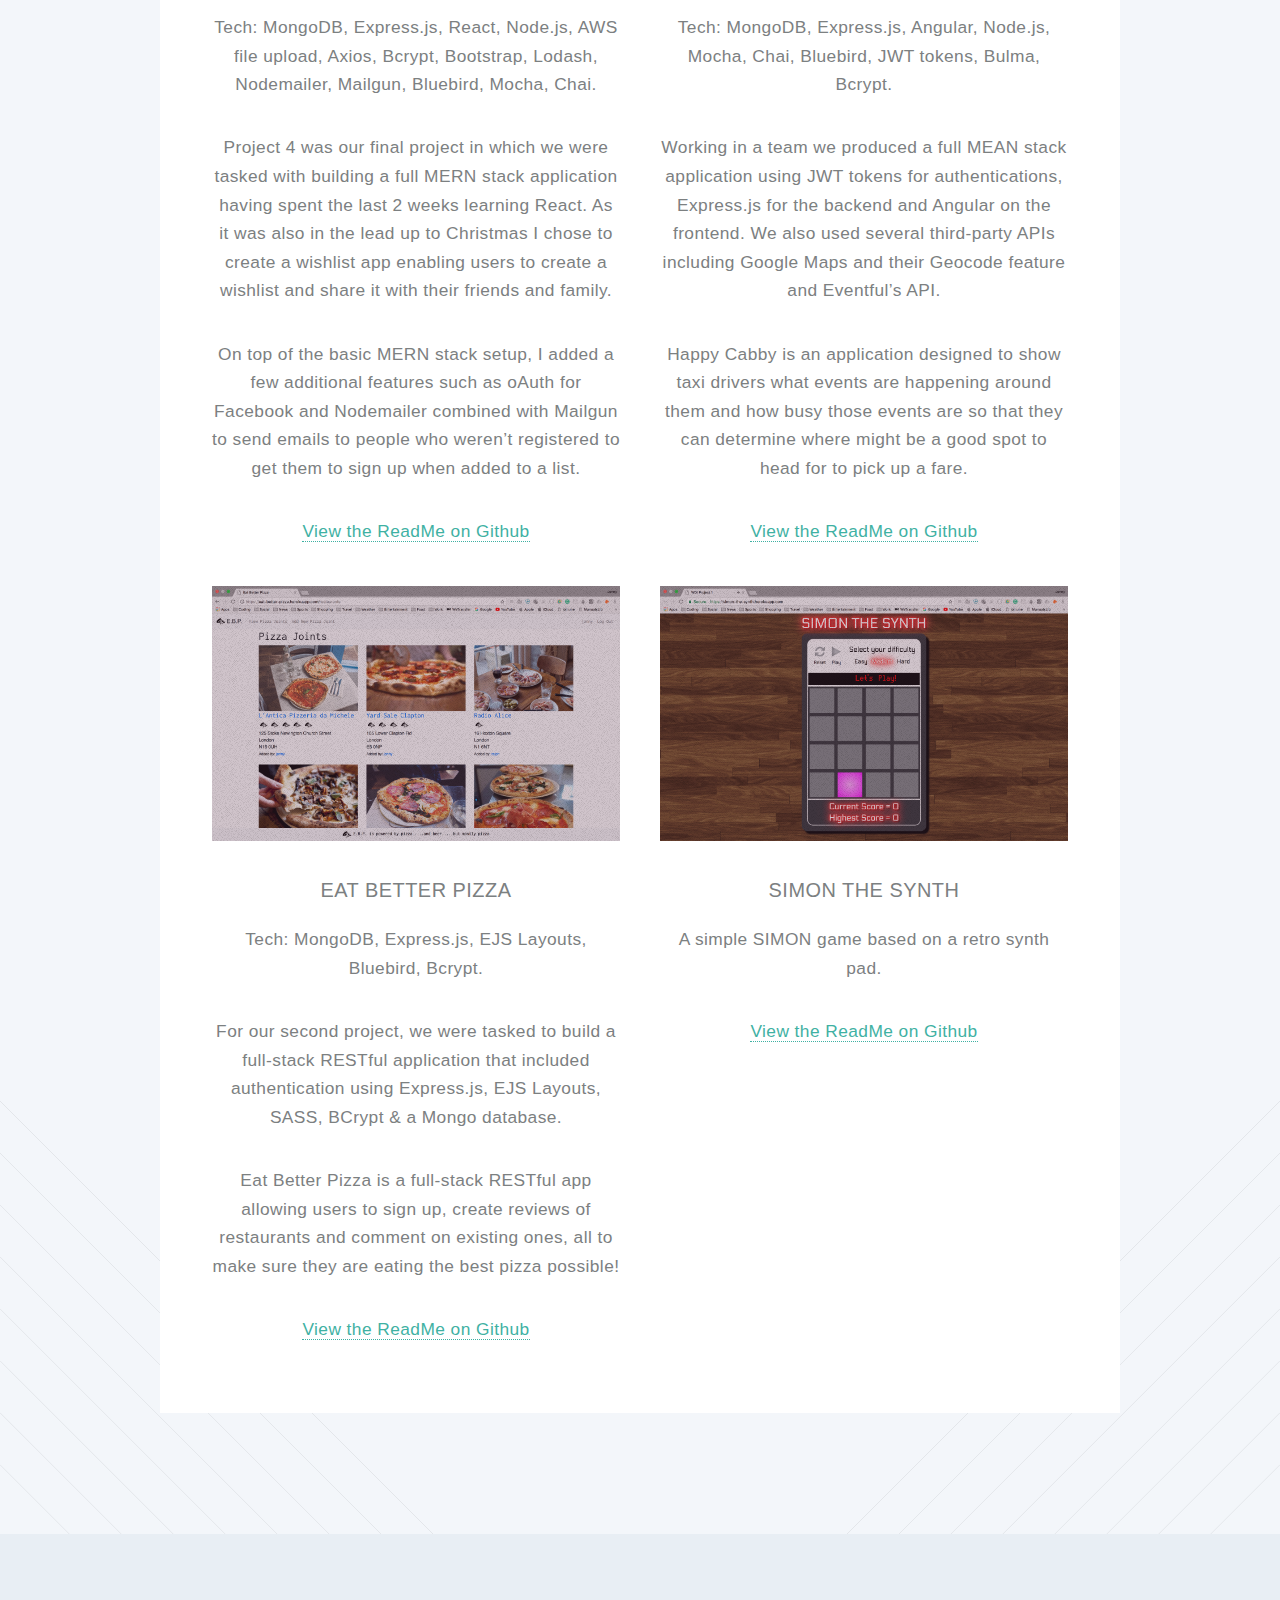
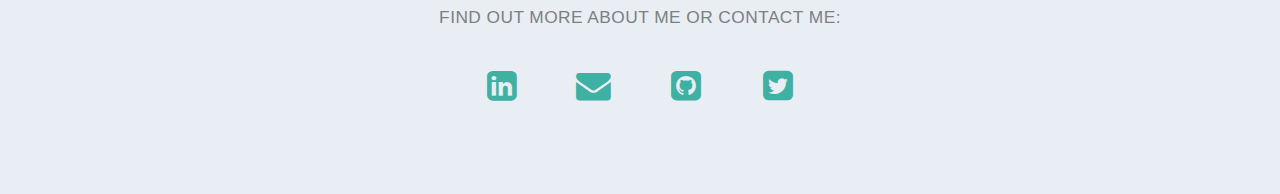
==== commit 5c3dd30a: "updated text about projects 2,3 & 4" ====
--- a/index.html
+++ b/index.html
@@ -115,7 +115,6 @@
 										<header>
 											<h3>iWish</h3>
 										</header>
-										<p>An app enabling users to create a wishlist, share it with their friends and family so they can see what has already been bought.</p>
 										<p><strong>Tech:</strong> MongoDB, Express.js, React, Node.js, AWS file upload, Axios, Bcrypt, Bootstrap, Lodash, Nodemailer, Mailgun, Bluebird, Mocha, Chai.</p>
                     <p>Project 4 was our final project in which we were tasked with building a full MERN stack application having spent the last 2 weeks learning React. As it was also in the lead up to Christmas I chose to create a wishlist app enabling users to create a wishlist and share it with their friends and family.</p>
                     <p>On top of the basic MERN stack setup, I added a few additional features such as oAuth for Facebook and Nodemailer combined with Mailgun to send emails to people who weren’t registered to get them to sign up when added to a list.</p>
@@ -130,7 +129,9 @@
 										<header>
 											<h3>Happy Cabby</h3>
 										</header>
-										<p>Happy Cabby is an application designed to show taxi drivers what events are happening around them and how busy those events are so that they can determine where might be a good spot to head for to pick up a fare.</p>
+                    <p><strong>Tech:</strong> MongoDB, Express.js, Angular, Node.js, Mocha, Chai, Bluebird, JWT tokens, Bulma, Bcrypt.</p>
+                    <p>Working in a team we produced a full MEAN stack application using JWT tokens for authentications, Express.js for the backend and Angular on the frontend. We also used several third-party APIs including Google Maps and their Geocode feature and Eventful’s API.</p>
+                    <p>Happy Cabby is an application designed to show taxi drivers what events are happening around them and how busy those events are so that they can determine where might be a good spot to head for to pick up a fare.</p>
                     <a href="https://github.com/jwlh/WDI_GROUP_PROJECT/blob/master/README.md">View the ReadMe on Github</a>
                   </section>
 
@@ -144,7 +145,9 @@
 										<header>
 											<h3>Eat Better Pizza</h3>
 										</header>
-										<p>Eat Better Pizza is a full-stack RESTful app allowing users to sign up, create restaurant reviews and comment on existing ones, all to make sure they are eating the best pizza possible!</p>
+                    <p><strong>Tech:</strong> MongoDB, Express.js, EJS Layouts, Bluebird, Bcrypt.</p>
+                    <p>For our second project, we were tasked to build a full-stack RESTful application that included authentication using Express.js, EJS Layouts, SASS, BCrypt & a Mongo database.</p>
+                    <p>Eat Better Pizza is a full-stack RESTful app allowing users to sign up, create reviews of restaurants and comment on existing ones, all to make sure they are eating the best pizza possible!</p>                    
                     <a href="https://github.com/jwlh/WDI_PROJECT_2/blob/master/README.md">View the ReadMe on Github</a>
                   </section>
 
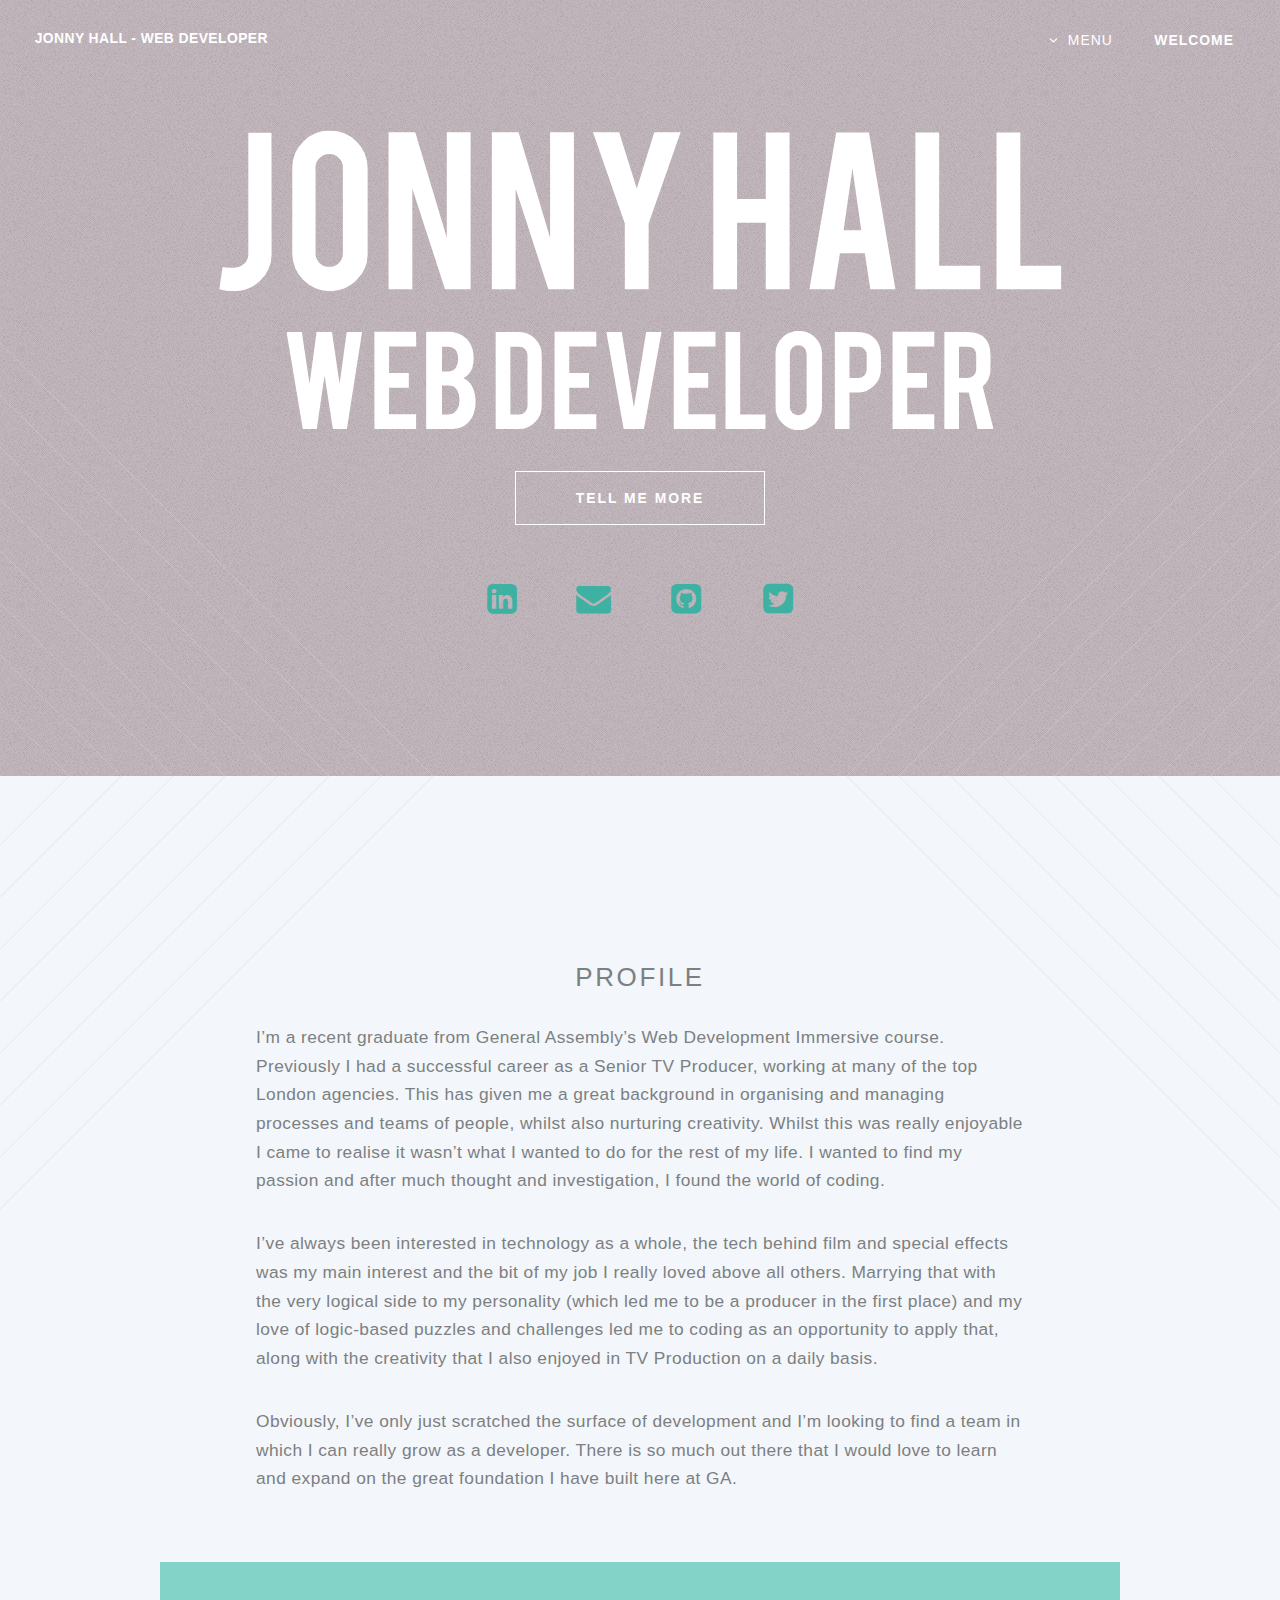
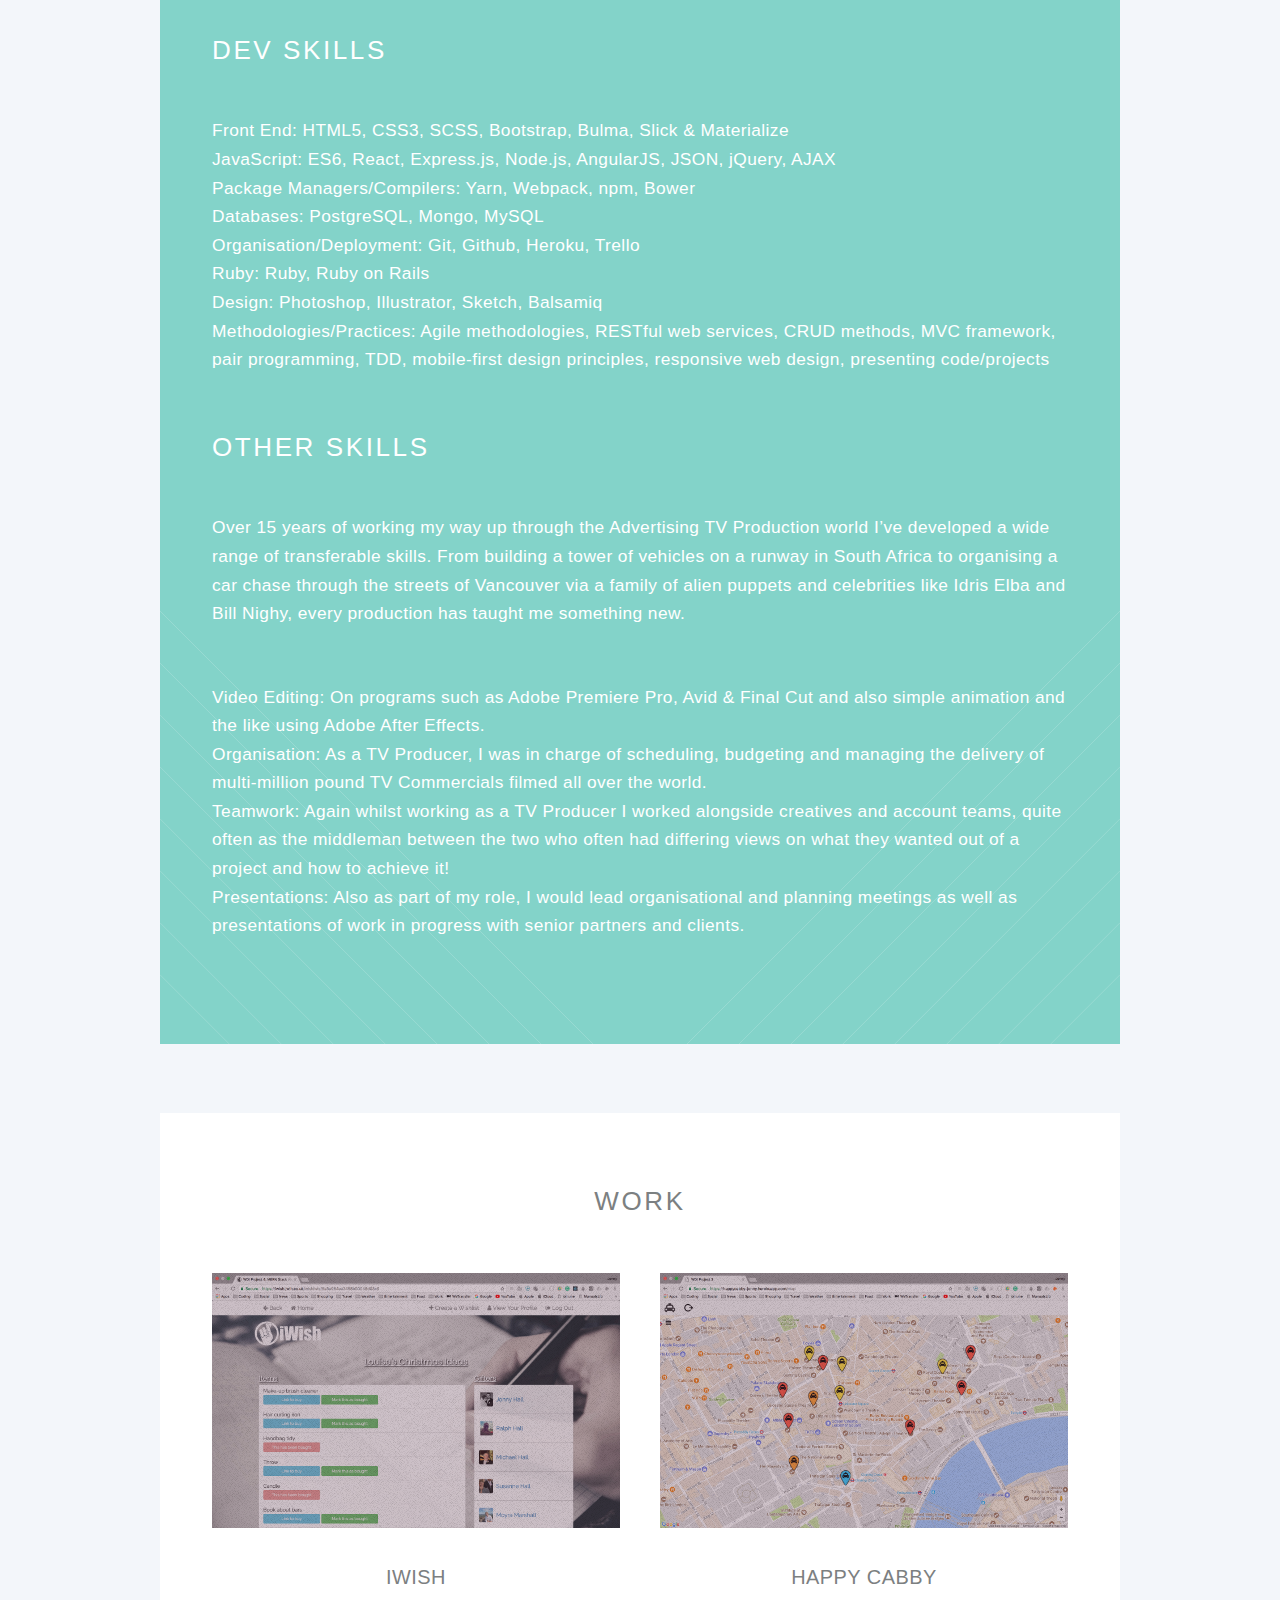
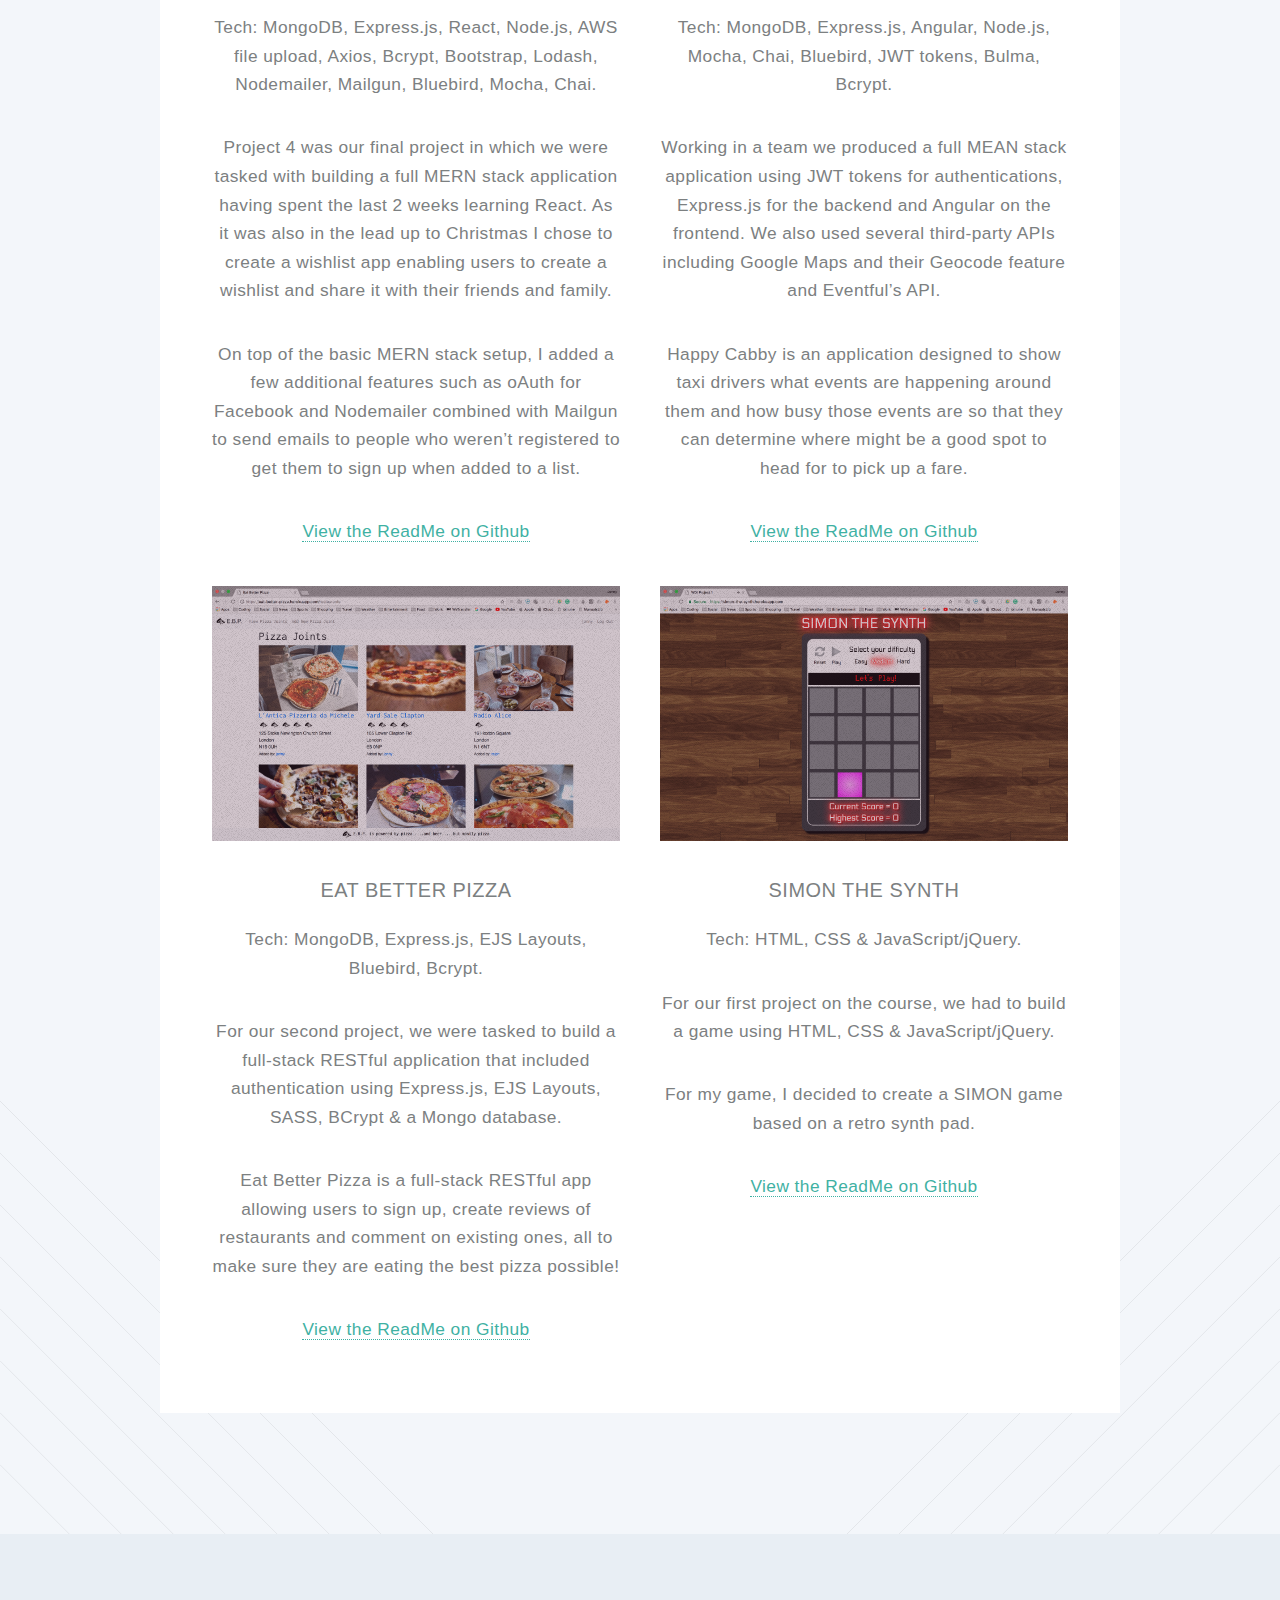
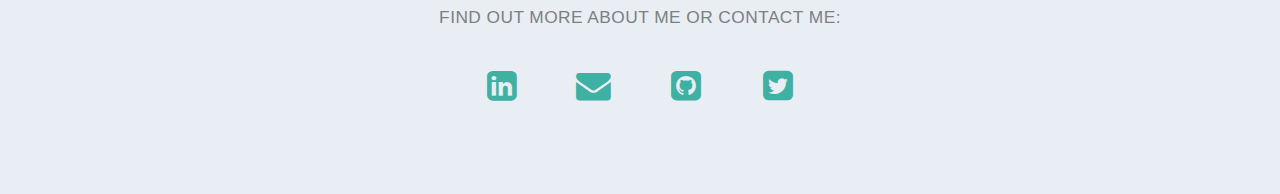
==== commit 60b5297b: "updated text about project 1" ====
--- a/index.html
+++ b/index.html
@@ -147,7 +147,7 @@
 										</header>
                     <p><strong>Tech:</strong> MongoDB, Express.js, EJS Layouts, Bluebird, Bcrypt.</p>
                     <p>For our second project, we were tasked to build a full-stack RESTful application that included authentication using Express.js, EJS Layouts, SASS, BCrypt & a Mongo database.</p>
-                    <p>Eat Better Pizza is a full-stack RESTful app allowing users to sign up, create reviews of restaurants and comment on existing ones, all to make sure they are eating the best pizza possible!</p>                    
+                    <p>Eat Better Pizza is a full-stack RESTful app allowing users to sign up, create reviews of restaurants and comment on existing ones, all to make sure they are eating the best pizza possible!</p>
                     <a href="https://github.com/jwlh/WDI_PROJECT_2/blob/master/README.md">View the ReadMe on Github</a>
                   </section>
 
@@ -159,7 +159,10 @@
 										<header>
 											<h3>Simon The Synth</h3>
 										</header>
-										<p>A simple SIMON game based on a retro synth pad.</p>
+                    <p><strong>Tech:</strong> HTML, CSS & JavaScript/jQuery.</p>
+
+										<p>For our first project on the course, we had to build a game using HTML, CSS & JavaScript/jQuery.</p>
+                    <p>For my game, I decided to create a SIMON game based on a retro synth pad.</p>
                     <a href="https://github.com/jwlh/WDI_PROJECT_1/blob/master/README.md">View the ReadMe on Github</a>
 									</section>
 
